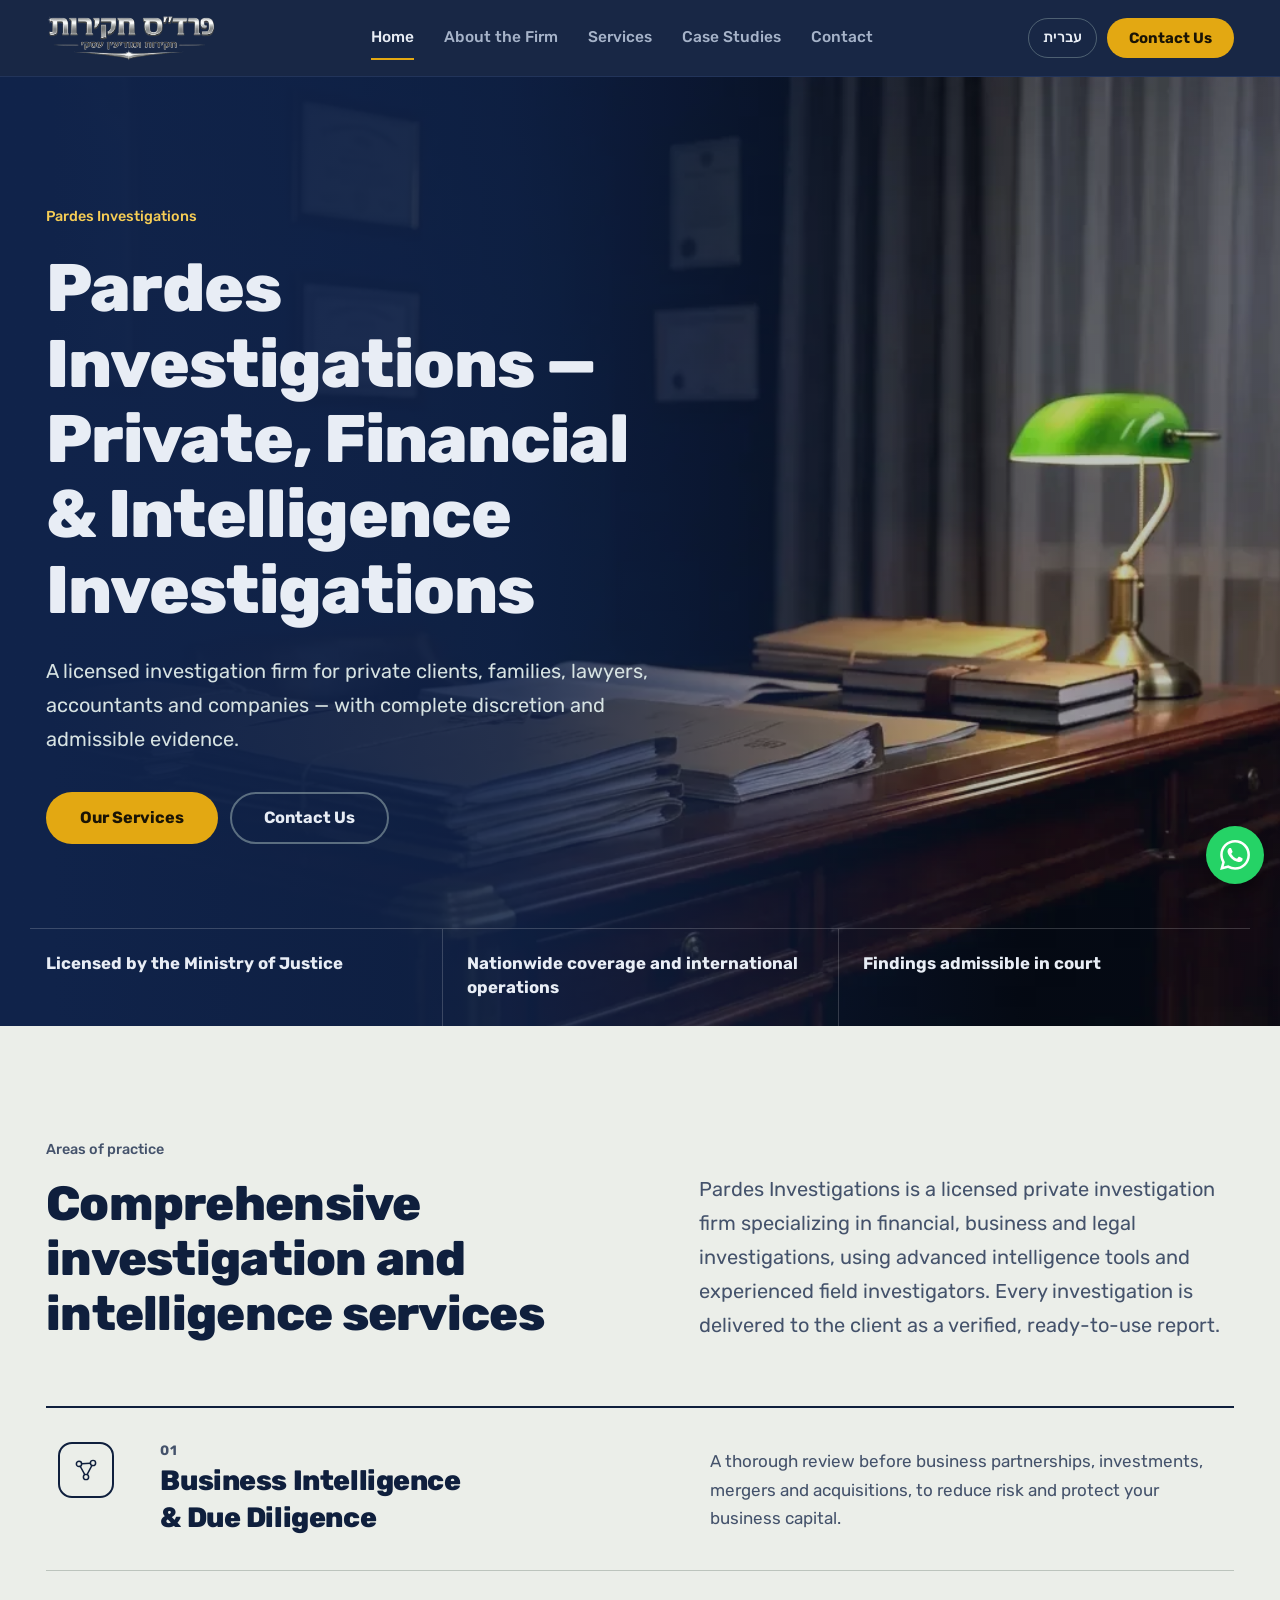
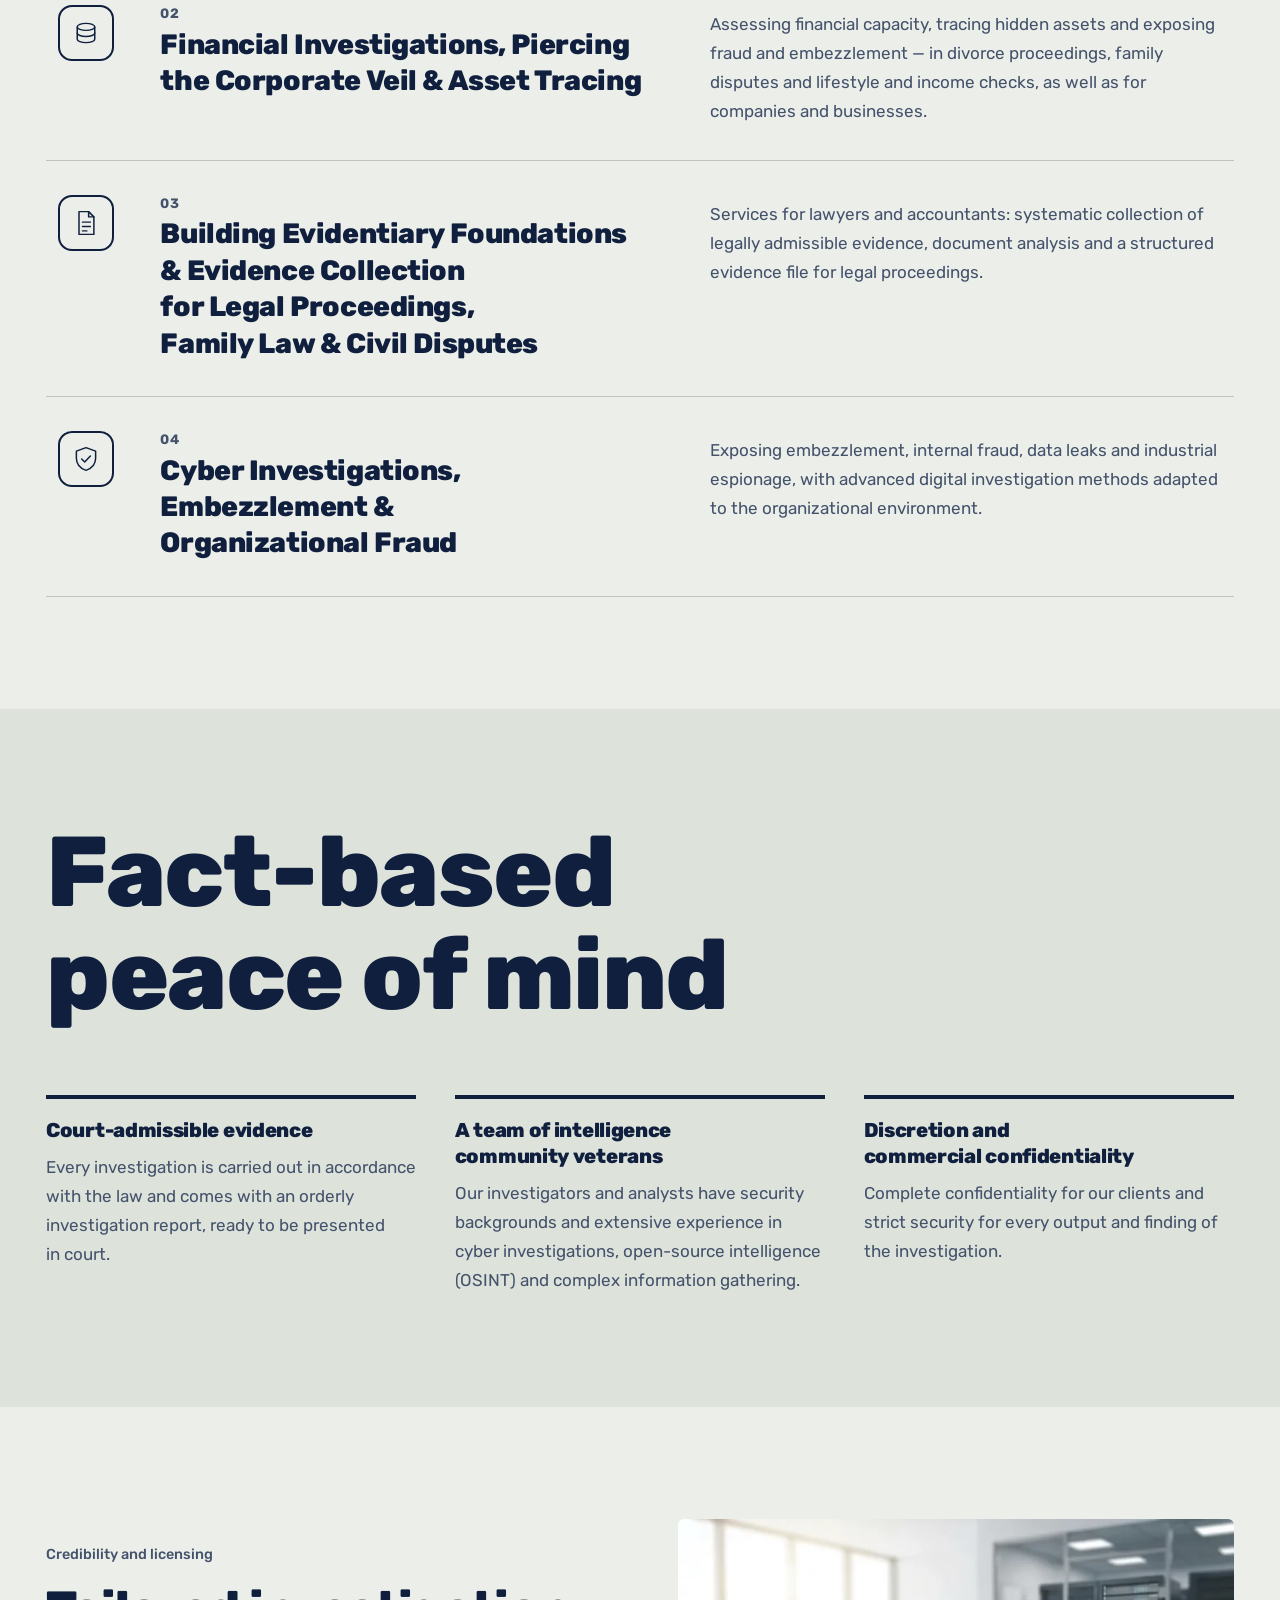
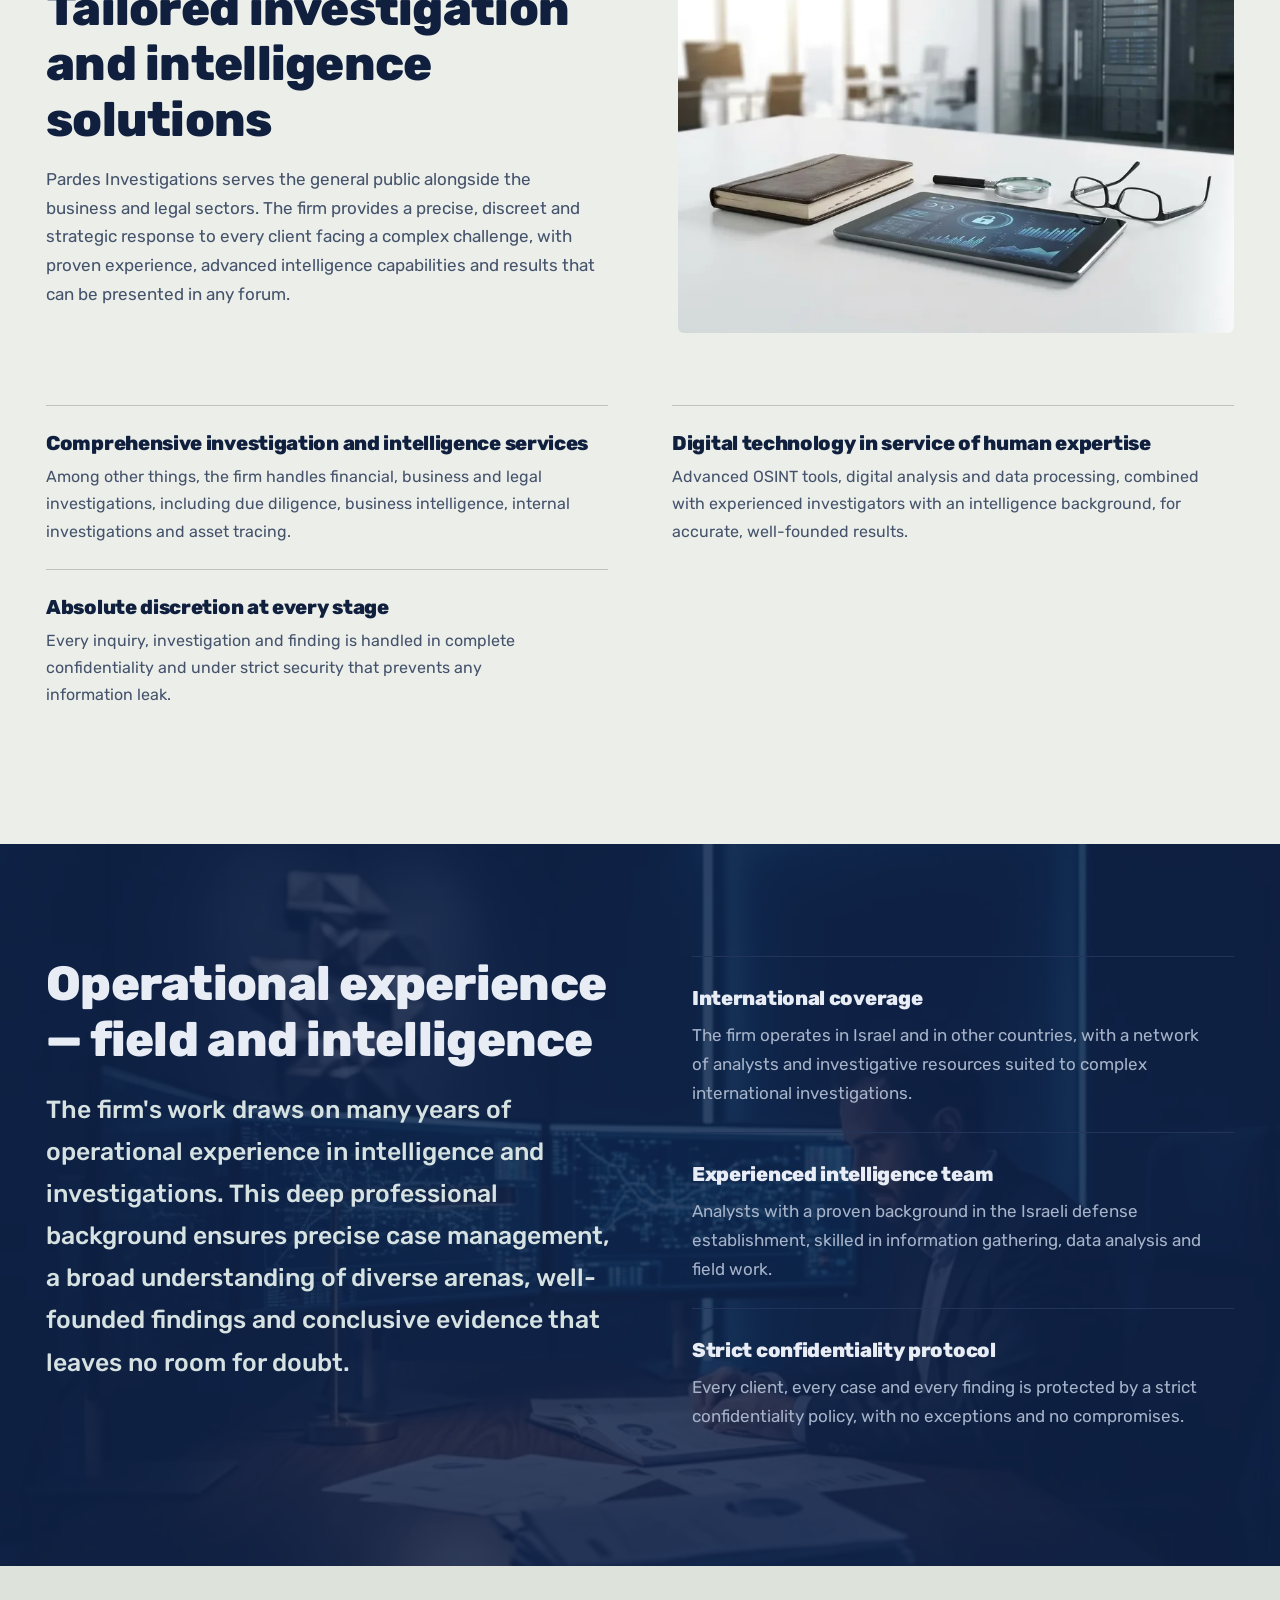
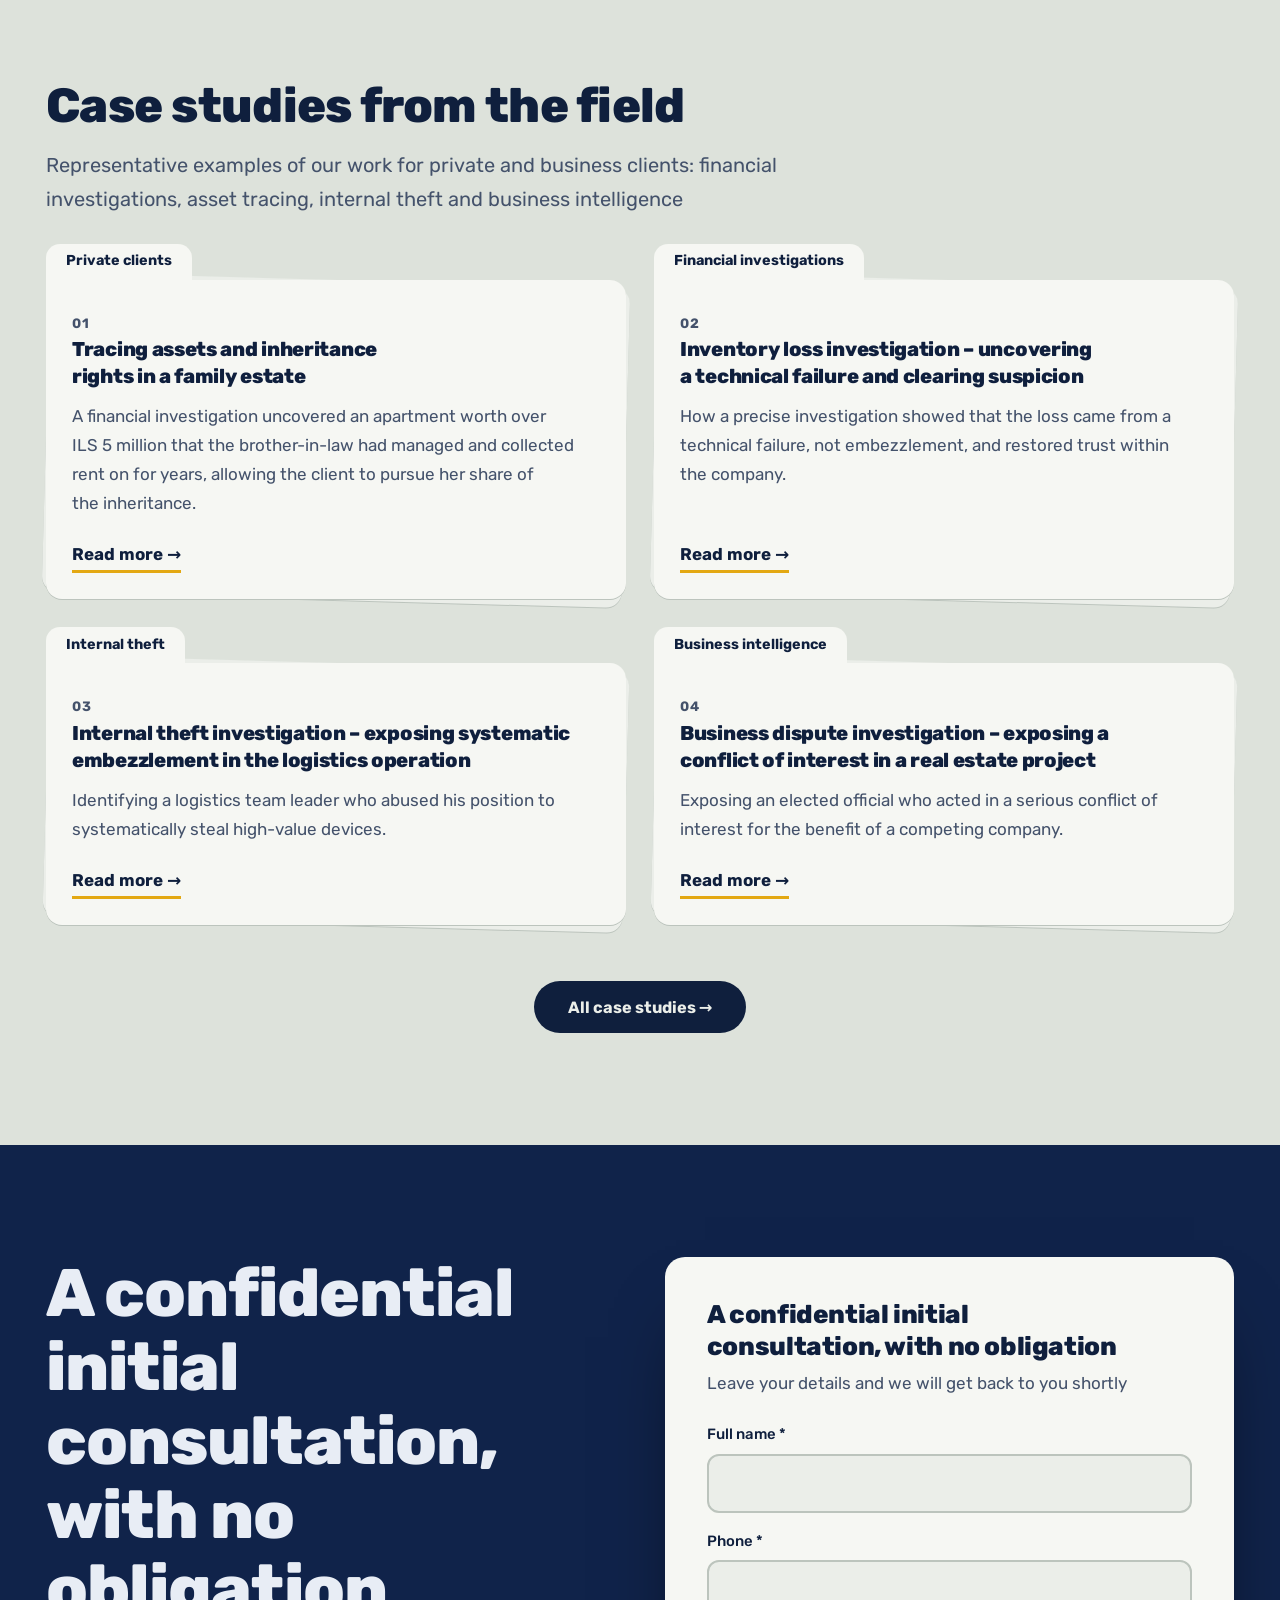
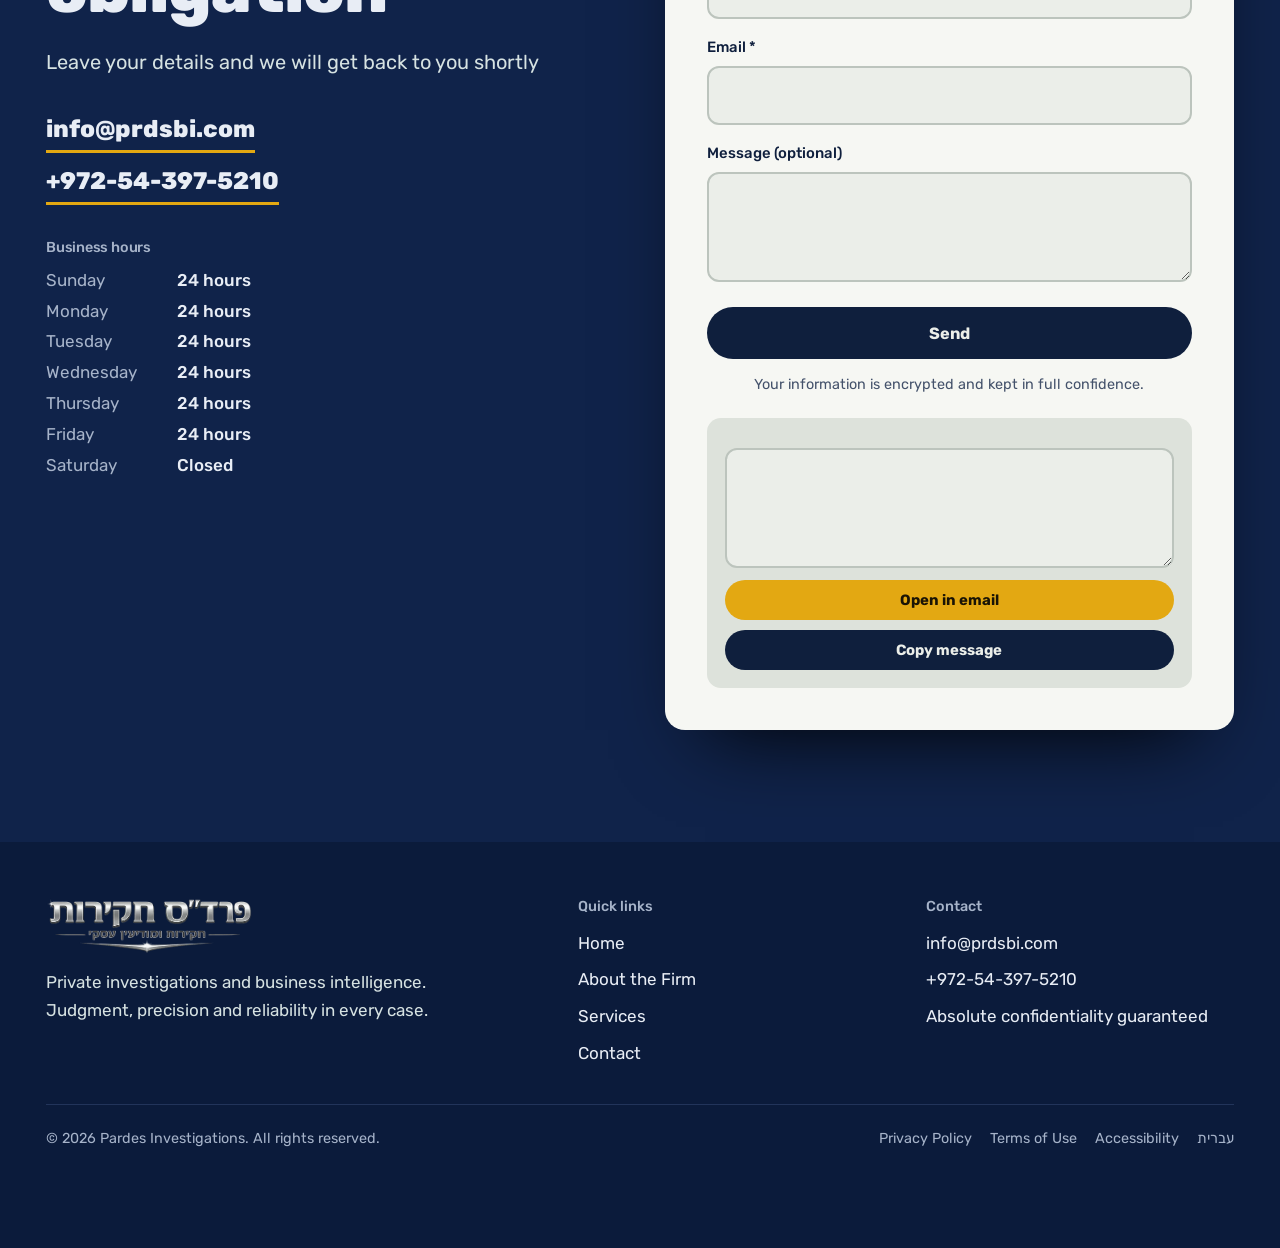
==== en/index.html @ 91881885 "Navy theme, content updates and family inheritance case study - Replace the near-black theme with de" ====
<!DOCTYPE html>
<html lang="en" dir="ltr">
<head>
<meta charset="utf-8">
<meta name="viewport" content="width=device-width,initial-scale=1,viewport-fit=cover">
<title>Pardes Investigations — Private Investigations &amp; Business Intelligence</title>
<meta name="description" content="Pardes Investigations is a private investigation and business intelligence firm licensed by the Israeli Ministry of Justice: financial investigations, asset tracing, due diligence, background checks and cyber investigations, in Israel and abroad.">
<link rel="canonical" href="https://prdsbi.com/en/">
<link rel="alternate" hreflang="he" href="https://prdsbi.com/">
<link rel="alternate" hreflang="en" href="https://prdsbi.com/en/">
<link rel="alternate" hreflang="x-default" href="https://prdsbi.com/">
<meta property="og:type" content="website">
<meta property="og:title" content="Pardes Investigations — Private Investigations &amp; Business Intelligence">
<meta property="og:description" content="Pardes Investigations is a private investigation and business intelligence firm licensed by the Israeli Ministry of Justice: financial investigations, asset tracing, due diligence, background checks and cyber investigations, in Israel and abroad.">
<meta property="og:url" content="https://prdsbi.com/en/">
<meta property="og:locale" content="en_US">
<meta property="og:locale:alternate" content="he_IL">
<meta name="claude:viewport-fit-sides" content="cover">
<link rel="preconnect" href="https://fonts.googleapis.com">
<link rel="preconnect" href="https://fonts.gstatic.com" crossorigin>
<link href="https://fonts.googleapis.com/css2?family=Rubik:wght@400;500;700;800&display=swap" rel="stylesheet">
<style>
/* Layout: photo hero on deep petrol, light editorial body, big Rubik headings, hash-routed pages (home, about, services, cases, contact, legal). */
:root{
  --bg:#ebeee9;
  --surface:#f6f7f3;
  --surface-2:#dde2db;
  --ink:#0f1f3d;
  --ink-2:#44526b;
  --line:#bcc4bd;
  --deep:#10234a;
  --deep-2:#0b1b3b;
  --deep-ink:#e8edf5;
  --deep-mute:#a6b3c9;
  --deep-line:#22345a;
  --tape:#e3a812;
  --tape-hi:#f6cd55;
  --tape-ink:#1a1405;
  --font:'Rubik','Segoe UI',system-ui,sans-serif;
  --t-sm:.9rem; --t-base:1.0625rem; --t-lg:1.25rem; --t-xl:1.6rem;
  --t-2xl:clamp(1.9rem,4vw,3rem); --t-3xl:clamp(2.3rem,5.4vw,4.2rem); --t-4xl:clamp(2.5rem,8vw,6.2rem);
  --ease:cubic-bezier(.16,1,.3,1);
  --img-hero:url("[data-uri]");
  --img-deep:url("[data-uri]");
  --img-cases:url("[data-uri]");
  color-scheme:light;
}
@media (prefers-color-scheme: dark){
  :root:not([data-theme="light"]){
    --bg:#0b1428; --surface:#13223f; --surface-2:#0f1c35; --ink:#e8edf5; --ink-2:#a3b0c7; --line:#283b5f;
    --deep:#0d1d3f; --deep-2:#091631; --deep-line:#22365c;
    color-scheme:dark;
  }
}
:root[data-theme="dark"]{
  --bg:#0b1428; --surface:#13223f; --surface-2:#0f1c35; --ink:#e8edf5; --ink-2:#a3b0c7; --line:#283b5f;
  --deep:#0d1d3f; --deep-2:#091631; --deep-line:#22365c;
  color-scheme:dark;
}
*{box-sizing:border-box}
body{margin:0;background:var(--bg);color:var(--ink);font-family:var(--font);font-size:var(--t-base);line-height:1.7;-webkit-font-smoothing:antialiased}
body::before{content:"";position:fixed;inset:0 0 auto;height:env(safe-area-inset-top,0px);z-index:60;background:var(--deep-2)}
h1,h2,h3{font-family:var(--font);margin:0;text-wrap:balance;font-weight:800;letter-spacing:-.01em}
p{margin:0;text-wrap:pretty}
a{color:inherit}
ul{margin:0;padding:0;list-style:none}
img{max-width:100%;display:block}
:focus-visible{outline:3px solid var(--tape);outline-offset:3px}
.in{max-width:1220px;margin:0 auto;padding-left:max(16px,env(safe-area-inset-left,0px));padding-right:max(16px,env(safe-area-inset-right,0px))}
.band{padding-block:clamp(56px,9vw,112px)}
.skip{position:absolute;top:12px;inset-inline-start:12px;width:1px;height:1px;overflow:hidden;clip-path:inset(50%);white-space:nowrap}
.skip:focus{width:auto;height:auto;overflow:visible;clip-path:none;z-index:99;background:var(--tape);color:var(--tape-ink);padding:8px 14px}

.btn{display:inline-flex;align-items:center;justify-content:center;gap:8px;min-height:52px;padding:0 32px;border-radius:999px;font:700 1.02rem var(--font);text-decoration:none;border:2px solid transparent;cursor:pointer;transition:transform .15s var(--ease),background .15s,color .15s,border-color .15s,box-shadow .2s}
.btn:active{transform:scale(.98)}
.btn-tape{background:var(--tape);color:var(--tape-ink)}
.btn-tape:hover{background:var(--tape-hi);box-shadow:0 0 32px -4px #e3a812aa}
.btn-line{border-color:#9db3b588;color:var(--deep-ink);background:transparent}
.btn-line:hover{border-color:var(--deep-ink);background:#ffffff14}
.btn-ink{background:var(--ink);color:var(--bg)}
.btn-ink:hover{background:var(--ink-2)}
.btn-sm{min-height:40px;padding:0 20px;font-size:.93rem}

/* header */
.top{position:sticky;top:env(safe-area-inset-top,0px);z-index:50;background:color-mix(in srgb,var(--deep-2) 94%,transparent);backdrop-filter:blur(10px);color:var(--deep-ink);border-bottom:1px solid var(--deep-line)}
.top .in{display:flex;align-items:center;justify-content:space-between;gap:20px;height:76px}
.logo{display:block;flex:none}
.logo img{height:46px;width:auto}
.menu{display:flex;gap:30px}
.menu a{text-decoration:none;color:var(--deep-mute);font-weight:500;font-size:.97rem;padding:8px 0;border-bottom:2px solid transparent;transition:color .15s,border-color .15s}
.menu a:hover,.menu a[aria-current]{color:var(--deep-ink);border-color:var(--tape)}
.burger{display:none;background:none;border:0;color:var(--deep-ink);width:44px;height:44px;cursor:pointer;padding:0}
.burger span,.burger span::before,.burger span::after{display:block;width:24px;height:2px;background:currentColor;position:relative;margin:auto;content:""}
.burger span::before{position:absolute;top:-7px;left:0}
.burger span::after{position:absolute;top:7px;left:0}
.topcta{display:inline-flex}
@media(max-width:900px){
  .burger{display:block}
  .menu{display:none;position:absolute;top:76px;left:0;right:0;flex-direction:column;gap:0;background:var(--deep-2);border-bottom:1px solid var(--deep-line);padding:8px max(16px,env(safe-area-inset-right,0px)) 16px}
  .menu.open{display:flex}
  .menu a{padding:14px 0;border-bottom:1px solid var(--deep-line);font-size:1.05rem}
  .topcta{display:none}
}

/* hero */
.hero{position:relative;background:var(--deep);color:var(--deep-ink);overflow:hidden;isolation:isolate}
.hero::before{content:"";position:absolute;inset:0;z-index:-2;background:var(--img-hero) center/cover no-repeat;transform:scaleX(-1)}
.hero::after{content:"";position:absolute;inset:0;z-index:-1;background:linear-gradient(to left,var(--deep) 4%,color-mix(in srgb,var(--deep) 86%,transparent) 40%,color-mix(in srgb,var(--deep) 25%,transparent) 80%)}
.hero-copy{padding-block:clamp(60px,10vw,132px) clamp(48px,7vw,84px);max-width:680px}
.hero small{display:block;color:var(--tape-hi);font-size:var(--t-sm);font-weight:500;margin-bottom:22px}
.hero h1{font-size:var(--t-3xl);line-height:1.12;margin-bottom:26px}
.hero .lead{font-size:var(--t-lg);color:#d6e2e2;max-width:56ch;margin-bottom:36px}
.cta{display:flex;flex-wrap:wrap;gap:12px}
.creds{position:relative;display:grid;grid-template-columns:repeat(3,1fr);max-width:1220px;margin:0 auto;padding-left:max(16px,env(safe-area-inset-left,0px));padding-right:max(16px,env(safe-area-inset-right,0px));border-top:1px solid #ffffff2e}
.creds li{padding:22px 0 26px;padding-inline-end:20px;font-weight:700;font-size:1.05rem;line-height:1.45}
.creds li+li{padding-inline-start:24px;border-inline-start:1px solid #ffffff2e}
@media(max-width:860px){
  .hero::after{background:linear-gradient(to bottom,color-mix(in srgb,var(--deep) 84%,transparent),color-mix(in srgb,var(--deep) 72%,transparent))}
  .creds{grid-template-columns:1fr}
  .creds li,.creds li+li{padding-inline:0;border-inline-start:0}
  .creds li+li{border-top:1px solid #ffffff2e}
}

/* inner page header */
.phead{position:relative;background:var(--deep);color:var(--deep-ink);isolation:isolate;overflow:hidden;padding-block:clamp(52px,8vw,104px)}
.phead::before{content:"";position:absolute;inset:0;z-index:-2;background:var(--ph,var(--img-hero)) center/cover no-repeat}
.phead::after{content:"";position:absolute;inset:0;z-index:-1;background:linear-gradient(to left,var(--deep) 8%,color-mix(in srgb,var(--deep) 88%,transparent) 55%,color-mix(in srgb,var(--deep) 60%,transparent))}
.phead small{display:block;color:var(--tape-hi);font-weight:500;font-size:var(--t-sm);margin-bottom:16px}
.phead h1{font-size:var(--t-3xl);line-height:1.12;max-width:20ch;margin-bottom:22px}
.phead .lead{font-size:var(--t-lg);color:#d6e2e2;max-width:62ch}
.phead .lead+.lead{margin-top:14px}

/* shared blocks */
.muted-label{display:block;color:var(--ink-2);font-weight:500;font-size:var(--t-sm);margin-bottom:14px}
.h2{font-size:var(--t-2xl);line-height:1.15}
.lede{color:var(--ink-2);font-size:var(--t-lg)}
.sec-head{display:grid;grid-template-columns:minmax(0,1.1fr) minmax(0,1fr);gap:clamp(24px,5vw,80px);align-items:end;margin-bottom:clamp(36px,6vw,64px)}
.sec-head p{color:var(--ink-2);font-size:var(--t-lg);max-width:52ch}
.stack{max-width:760px;margin-bottom:clamp(36px,5vw,56px)}
.stack .h2{margin-bottom:14px}
.alt{background:var(--surface-2)}
.split{display:grid;grid-template-columns:minmax(0,1fr) minmax(0,1fr);gap:clamp(28px,6vw,88px);align-items:center}
.split .pic,.split img{border-radius:6px;width:100%}
.split img{height:auto}
.pic{background:center/cover no-repeat;min-height:340px;border-radius:6px}
.split .h2{margin-bottom:18px}
.split p+p{margin-top:14px}
.split p{color:var(--ink-2)}
@media(max-width:860px){.sec-head,.split{grid-template-columns:1fr}}
.tags{display:flex;flex-wrap:wrap;gap:10px}
.tags li{border:2px solid var(--ink);border-radius:999px;padding:6px 18px;font-weight:500;font-size:.97rem}
.deep .tags li{border-color:var(--deep-mute)}
.grid3{display:grid;grid-template-columns:repeat(3,minmax(0,1fr));gap:clamp(22px,3vw,40px)}
.grid3 h3,.grid2 h3{font-size:var(--t-lg);margin-bottom:10px;padding-top:18px;border-top:4px solid var(--ink);line-height:1.3}
.grid3 p,.grid2 p{color:var(--ink-2)}
.grid2{display:grid;grid-template-columns:repeat(2,minmax(0,1fr));gap:34px clamp(28px,5vw,72px)}
@media(max-width:860px){.grid3,.grid2{grid-template-columns:1fr}}
.checks li{position:relative;padding:10px 0;padding-inline-start:34px;border-bottom:1px solid var(--line);font-weight:500}
.checks li::before{content:"";position:absolute;inset-inline-start:4px;top:19px;width:12px;height:7px;border-left:3px solid var(--tape);border-bottom:3px solid var(--tape);transform:rotate(-45deg)}

/* home services rows */
.rows{border-top:2px solid var(--ink)}
.rows article{display:grid;grid-template-columns:64px minmax(0,5fr) minmax(0,5fr);gap:clamp(18px,3vw,44px);align-items:start;padding:34px 12px;border-bottom:1px solid var(--line);transition:background .25s,padding .3s var(--ease)}
.rows article:hover{background:var(--surface);padding-inline:28px}
.rows h3{font-size:clamp(1.3rem,2.2vw,1.75rem);line-height:1.3}
.rows p{color:var(--ink-2);padding-top:.3em}
.ico{width:56px;height:56px;border-radius:14px;border:2px solid var(--ink);display:grid;place-items:center;transition:background .25s,color .25s,border-color .25s}
.rows article:hover .ico{background:var(--tape);border-color:var(--tape);color:var(--tape-ink)}
.ico svg{width:28px;height:28px;fill:none;stroke:currentColor;stroke-width:1.7;stroke-linecap:round;stroke-linejoin:round}
@media(max-width:860px){.rows article{grid-template-columns:1fr;gap:14px;padding:26px 4px}.rows article:hover{padding-inline:4px}}

/* promise */
.promise h2{font-size:var(--t-4xl);line-height:1.04;letter-spacing:-.03em;margin-bottom:clamp(36px,6vw,68px);max-width:12ch}

/* deep band w/ photo */
.deep{background:var(--deep);color:var(--deep-ink);position:relative;isolation:isolate;overflow:hidden}
.deep.photo::before{content:"";position:absolute;inset:0;z-index:-2;background:var(--img-deep) center/cover no-repeat}
.deep.photo::after{content:"";position:absolute;inset:0;z-index:-1;background:color-mix(in srgb,var(--deep) 84%,transparent)}
.exp{display:grid;grid-template-columns:minmax(0,1.05fr) minmax(0,1fr);gap:clamp(32px,6vw,96px);align-items:start}
.exp .h2{margin-bottom:22px}
.exp .big{font-weight:500;font-size:clamp(1.15rem,2vw,1.55rem);line-height:1.7;color:#d6e2e2}
.deep .item{padding:24px 0;border-top:1px solid var(--deep-line)}
.deep .item h3{font-size:var(--t-lg);margin-bottom:6px}
.deep .item p{color:var(--deep-mute)}
@media(max-width:860px){.exp{grid-template-columns:1fr}}
.pairs{display:grid;grid-template-columns:repeat(2,minmax(0,1fr));gap:0 clamp(28px,5vw,72px)}
.pairs>div{padding:24px 0;border-top:1px solid var(--line)}
.n{display:block;font-size:.85rem;font-weight:700;color:var(--ink-2);letter-spacing:.08em;margin-bottom:4px}
.deep .n,.cta-band .n{color:var(--deep-mute)}
.pairs h3{font-size:var(--t-lg);margin-bottom:6px;line-height:1.35}
.pairs p{color:var(--ink-2);font-size:1rem}
@media(max-width:860px){.pairs{grid-template-columns:1fr}}

/* cards: folder */
.cases{display:grid;grid-template-columns:repeat(2,minmax(0,1fr));gap:64px 28px;isolation:isolate}
.folder{position:relative;background:var(--surface);border-radius:16px;border-start-start-radius:0;padding:34px 26px 26px;display:flex;flex-direction:column;transition:transform .3s var(--ease);box-shadow:0 1px 0 var(--line)}
.folder::before{content:"";position:absolute;inset:0;z-index:-1;background:var(--bg);border-radius:inherit;transform:rotate(1.6deg);box-shadow:0 1px 0 var(--line)}
.folder:hover{transform:translateY(-6px)}
.folder .tab{position:absolute;inset-inline-start:0;top:-36px;height:36px;background:var(--surface);border-radius:14px 14px 0 0;padding:0 20px;display:flex;align-items:center;font-weight:700;font-size:.9rem}
.folder h3{font-size:var(--t-lg);line-height:1.35;margin-bottom:12px}
.folder p{color:var(--ink-2);flex:1}
.folder a{margin-top:22px;font-weight:700;text-decoration:none;align-self:flex-start;padding-bottom:2px;border-bottom:3px solid var(--tape)}
.all{margin-top:56px;display:flex;justify-content:center}
@media(max-width:900px){.cases{grid-template-columns:1fr}}

/* about: steps, values */
.steps{display:grid;grid-template-columns:repeat(4,minmax(0,1fr));gap:28px}
.steps li{position:relative;padding-top:64px}
.steps li::before{content:attr(data-n);position:absolute;top:0;inset-inline-start:0;width:48px;height:48px;border-radius:50%;background:var(--tape);color:var(--tape-ink);font-weight:800;display:grid;place-items:center;font-size:1.2rem}
.steps li::after{content:"";position:absolute;top:24px;inset-inline-start:60px;inset-inline-end:-28px;border-top:2px dashed var(--line)}
.steps li:last-child::after{display:none}
.steps h3{font-size:var(--t-lg);margin-bottom:8px;line-height:1.3}
.steps p{color:var(--ink-2);font-size:1rem}
@media(max-width:900px){.steps{grid-template-columns:1fr}.steps li::after{display:none}}

/* services page */
.svc-card{background:var(--surface);border-radius:14px;padding:clamp(24px,3vw,36px);display:flex;flex-direction:column;gap:12px}
.svc-card h3{font-size:var(--t-lg);line-height:1.3}
.svc-card p{color:var(--ink-2)}
.svc-card.lead-card{grid-column:1/-1;background:var(--deep);color:var(--deep-ink)}
.svc-card.lead-card p{color:var(--deep-mute);max-width:70ch}
.svc-card.lead-card .checks li{border-color:var(--deep-line)}
.badge{align-self:flex-start;background:var(--tape);color:var(--tape-ink);font-weight:700;font-size:.8rem;padding:2px 12px;border-radius:999px}
.svc-grid{display:grid;grid-template-columns:repeat(2,minmax(0,1fr));gap:20px}
@media(max-width:760px){.svc-grid{grid-template-columns:1fr}}
.stats{display:grid;grid-template-columns:repeat(3,1fr);gap:20px;margin-top:40px}
.stats div{border-top:4px solid var(--tape);padding-top:14px}
.stats b{display:block;font-size:clamp(1.8rem,3.4vw,2.6rem);font-weight:800;line-height:1.1}
.stats span{color:var(--deep-mute)}
.subs{display:grid;grid-template-columns:repeat(2,minmax(0,1fr));gap:0 clamp(28px,5vw,72px)}
.subs>div{padding:22px 0;border-top:1px solid var(--line)}
.subs h3{font-size:1.15rem;margin-bottom:6px}
.subs p{color:var(--ink-2);font-size:1rem}
@media(max-width:760px){.subs,.stats{grid-template-columns:1fr}}

/* case full */
.case-full{background:var(--surface);border-radius:18px;border-start-start-radius:0;padding:clamp(24px,4vw,48px);margin-top:64px;position:relative}
.case-full .tab{position:absolute;inset-inline-start:0;top:-38px;height:38px;background:var(--surface);border-radius:14px 14px 0 0;padding:0 22px;display:flex;align-items:center;font-weight:700;font-size:.92rem}
.case-full h2{font-size:var(--t-2xl);line-height:1.2;margin-bottom:14px}
.case-full .intro{color:var(--ink-2);font-size:var(--t-lg);max-width:70ch;margin-bottom:26px}
.meta{display:flex;flex-wrap:wrap;gap:12px 40px;padding:18px 0;border-block:1px solid var(--line);margin-bottom:12px}
.meta dt{font-size:var(--t-sm);color:var(--ink-2)}
.meta dd{margin:0;font-weight:700}
.sect{display:grid;grid-template-columns:200px minmax(0,1fr);gap:12px 36px;padding:24px 0;border-bottom:1px solid var(--line)}
.sect h3{font-size:1.1rem}
.sect p{color:var(--ink-2)}
.sect.res{border-bottom:0}
blockquote{margin:28px 0 0;padding:22px 26px;background:var(--deep);color:var(--deep-ink);border-radius:12px;border-inline-start:6px solid var(--tape)}
blockquote p{font-size:var(--t-lg);line-height:1.6}
blockquote footer{background:none;padding:0;margin-top:10px;color:var(--deep-mute);font-size:.92rem}
@media(max-width:760px){.sect{grid-template-columns:1fr}}

/* contact + forms */
.contact{background:var(--deep);color:var(--deep-ink);position:relative;overflow:hidden}
.contact-grid{position:relative;display:grid;grid-template-columns:minmax(0,1fr) minmax(0,1.05fr);gap:clamp(32px,6vw,96px);align-items:start}
.contact .h2{font-size:var(--t-3xl);margin-bottom:18px;line-height:1.1}
.contact .sub{color:#d6e2e2;font-size:var(--t-lg);margin-bottom:30px}
.reach{display:grid;gap:8px;margin-bottom:34px;font-size:1.5rem;font-weight:800}
.reach a{text-decoration:none;border-bottom:3px solid var(--tape);justify-self:start}
.hours h3{font:500 var(--t-sm) var(--font);color:var(--deep-mute);margin-bottom:10px}
.hours dl{margin:0;display:grid;grid-template-columns:auto auto;max-width:300px;gap:2px 40px;justify-content:start}
.hours dt{color:var(--deep-mute)}
.hours dd{margin:0;font-weight:500}
form{background:var(--surface);color:var(--ink);border-radius:20px;padding:clamp(24px,4vw,42px);box-shadow:0 40px 80px -40px #000}
form h3{font-size:var(--t-xl);margin-bottom:6px;line-height:1.25}
form .fsub{color:var(--ink-2);margin-bottom:24px}
label{display:block;font-weight:500;font-size:.93rem;margin-bottom:6px}
input[type=text],input[type=tel],input[type=email],textarea{width:100%;font:inherit;color:var(--ink);background:var(--bg);border:2px solid var(--line);border-radius:12px;padding:13px 15px;margin-bottom:16px;transition:border-color .15s,box-shadow .15s}
input:focus,textarea:focus{outline:none;border-color:var(--ink);box-shadow:0 0 0 4px #e3a81240}
textarea{min-height:110px;resize:vertical}
.consent{display:flex;gap:10px;align-items:flex-start;font-weight:400;margin-bottom:18px}
.consent input{margin-top:6px;accent-color:var(--tape)}
form .btn{width:100%}
.secure{margin-top:14px;text-align:center;color:var(--ink-2);font-size:var(--t-sm)}
.sent{margin-top:20px;padding:18px;border-radius:14px;background:var(--surface-2);display:grid;gap:12px}
.sent p{font-size:.97rem}
.sent textarea{min-height:120px;margin:0;font-size:.92rem}
.sent .row2{display:flex;gap:10px;flex-wrap:wrap}
@media(max-width:860px){.contact-grid{grid-template-columns:1fr}}
.channels{display:grid;grid-template-columns:repeat(3,minmax(0,1fr));gap:20px}
.channel{background:var(--surface);border-radius:14px;padding:26px}
.channel h3{font-size:var(--t-lg);margin-bottom:4px}
.channel .val{display:block;font-weight:800;font-size:1.3rem;margin:6px 0;text-decoration:none}
.channel p{color:var(--ink-2);font-size:.97rem}
@media(max-width:860px){.channels{grid-template-columns:1fr}}
.cta-band{background:var(--deep);color:var(--deep-ink);text-align:center}
.cta-band h2{font-size:var(--t-2xl);margin-bottom:14px;max-width:24ch;margin-inline:auto}
.cta-band p{color:#d6e2e2;font-size:var(--t-lg);max-width:64ch;margin:0 auto 28px}

/* legal docs */
.doc{max-width:760px}
.doc .upd{color:var(--ink-2);margin-bottom:24px}
.doc h2{font-size:1.45rem;margin:38px 0 10px}
.doc p{margin-bottom:12px;color:var(--ink-2)}
.doc ul{margin:0 0 14px;padding-inline-start:22px;list-style:disc;color:var(--ink-2)}
.doc li{margin-bottom:6px}
.doc strong{color:var(--ink)}

footer.site{background:var(--deep-2);color:var(--deep-ink);padding-block:56px 30px;padding-bottom:max(96px,calc(env(safe-area-inset-bottom,0px) + 80px))}
.fgrid{display:grid;grid-template-columns:1.6fr 1fr 1fr;gap:40px;padding-bottom:36px;border-bottom:1px solid var(--deep-line)}
.fgrid img{height:56px;width:auto;margin-bottom:14px}
footer.site h3{font:500 var(--t-sm) var(--font);color:var(--deep-mute);margin-bottom:14px;letter-spacing:0}
footer.site p{color:#d6e2e2}
footer.site ul{display:grid;gap:8px}
footer.site a{text-decoration:none}
footer.site a:hover{color:var(--tape)}
.fbot{display:flex;justify-content:space-between;flex-wrap:wrap;gap:12px;padding-top:22px;color:var(--deep-mute);font-size:.9rem}
.fbot nav{display:flex;gap:18px;flex-wrap:wrap}
.wa{position:fixed;z-index:40;inset-inline-end:max(16px,env(safe-area-inset-left,0px),env(safe-area-inset-right,0px));bottom:max(16px,env(safe-area-inset-bottom,0px));width:58px;height:58px;display:grid;place-items:center;background:#25d366;color:#fff;border-radius:50%;box-shadow:0 12px 28px -8px #000b;transition:transform .15s var(--ease)}
.wa:hover{transform:scale(1.06)}
.wa svg{width:30px;height:30px;fill:currentColor}
/* line icons (replace emojis) */
.i{width:18px;height:18px;flex:none;fill:none;stroke:currentColor;stroke-width:1.8;stroke-linecap:round;stroke-linejoin:round}
.tags li{display:inline-flex;align-items:center;gap:8px}
.em{display:grid;place-items:center;width:52px;height:52px;border-radius:12px;border:2px solid var(--ink);margin-bottom:14px}
.em .i{width:26px;height:26px;stroke-width:1.6}
@media(max-width:760px){.fgrid{grid-template-columns:1fr}}
@media (prefers-reduced-motion: reduce){*,*::before,*::after{animation-duration:.01ms!important;transition-duration:.01ms!important;scroll-behavior:auto!important}}

/* language switch */
.lang{display:inline-flex;align-items:center;min-height:40px;padding:0 14px;border:1px solid #9db3b566;border-radius:999px;color:var(--deep-ink);text-decoration:none;font-weight:500;font-size:.92rem;flex:none}
.lang:hover{border-color:var(--deep-ink);background:#ffffff14}
.top .acts{display:flex;align-items:center;gap:10px}
/* left-to-right (English): text sits on the left, so the dark side of the photo overlays moves there */
[dir=ltr] .hero::before{transform:none}
[dir=ltr] .hero::after{background:linear-gradient(to right,var(--deep) 4%,color-mix(in srgb,var(--deep) 86%,transparent) 40%,color-mix(in srgb,var(--deep) 25%,transparent) 80%)}
[dir=ltr] .phead::after{background:linear-gradient(to right,var(--deep) 8%,color-mix(in srgb,var(--deep) 88%,transparent) 55%,color-mix(in srgb,var(--deep) 60%,transparent))}
[dir=ltr] h1,[dir=ltr] h2,[dir=ltr] h3{letter-spacing:-.015em}
[dir=ltr] .hero-copy{max-width:720px}
@media(max-width:860px){[dir=ltr] .hero::after{background:linear-gradient(to bottom,color-mix(in srgb,var(--deep) 84%,transparent),color-mix(in srgb,var(--deep) 72%,transparent))}}

</style>
</head>
<body>
<a class="skip" href="#maincontent">Skip to main content</a>

<header class="top">
  <div class="in">
    <a class="logo" href="#home"><img src="[data-uri]" alt="Pardes Investigations — Investigations and Business Intelligence" width="170" height="46"></a>
    <nav class="menu" id="menu" aria-label="Main navigation">
      <a href="#home" data-nav="home">Home</a>
      <a href="#about" data-nav="about">About the Firm</a>
      <a href="#services" data-nav="services">Services</a>
      <a href="#cases" data-nav="cases">Case Studies</a>
      <a href="#contact" data-nav="contact">Contact</a>
    </nav>
    <div class="acts">
      <a class="lang" href="../" data-lang-switch="../" hreflang="he" lang="he" dir="rtl">עברית</a>
      <a class="btn btn-tape btn-sm topcta" href="#contact">Contact Us</a>
      <button class="burger" id="burger" type="button" aria-label="Menu" aria-expanded="false" aria-controls="menu"><span></span></button>
    </div>
  </div>
</header>

<main id="maincontent">

<!-- ============ HOME ============ -->
<div data-view="home">
  <section class="hero">
    <div class="in">
      <div class="hero-copy">
        <small>Pardes Investigations</small>
        <h1>Pardes Investigations — Private, Financial &amp; Intelligence Investigations</h1>
        <p class="lead">A licensed investigation firm for private clients, families, lawyers, accountants and companies — with complete discretion and admissible evidence.</p>
        <div class="cta">
          <a class="btn btn-tape" href="#services">Our Services</a>
          <a class="btn btn-line" href="#contact">Contact Us</a>
        </div>
      </div>
    </div>
    <ul class="creds"><li>Licensed by the Ministry of Justice</li><li>Nationwide coverage and international operations</li><li>Findings admissible in court</li></ul>
  </section>

  <section class="band">
    <div class="in">
      <div class="sec-head">
        <div>
          <span class="muted-label">Areas of practice</span>
          <h2 class="h2">Comprehensive investigation and intelligence services</h2>
        </div>
        <p>Pardes Investigations is a licensed private investigation firm specializing in financial, business and legal investigations, using advanced intelligence tools and experienced field investigators. Every investigation is delivered to the client as a verified, ready-to-use report.</p>
      </div>
      <div class="rows">
        <article>
          <div class="ico"><svg viewBox="0 0 32 32" aria-hidden="true"><circle cx="8" cy="9" r="3"/><circle cx="24" cy="8" r="3"/><circle cx="16" cy="24" r="3"/><path d="M11 8.8l10-.6M9.4 11.7l5.2 9.6M22.8 10.7l-5.6 10.6"/></svg></div>
          <h3><span class="n">01</span>Business Intelligence &amp; Due Diligence</h3>
          <p>A thorough review before business partnerships, investments, mergers and acquisitions, to reduce risk and protect your business capital.</p>
        </article>
        <article>
          <div class="ico"><svg viewBox="0 0 32 32" aria-hidden="true"><ellipse cx="16" cy="9" rx="10" ry="4"/><path d="M6 9v7c0 2.2 4.5 4 10 4s10-1.8 10-4V9"/><path d="M6 16v7c0 2.2 4.5 4 10 4s10-1.8 10-4v-7"/></svg></div>
          <h3><span class="n">02</span>Financial Investigations, Piercing the Corporate Veil &amp; Asset Tracing</h3>
          <p>Assessing financial capacity, tracing hidden assets and exposing fraud and embezzlement — in divorce proceedings, family disputes and lifestyle and income checks, as well as for companies and businesses.</p>
        </article>
        <article>
          <div class="ico"><svg viewBox="0 0 32 32" aria-hidden="true"><path d="M8 3h11l6 6v20H8z"/><path d="M19 3v6h6M12 15h9M12 20h9M12 25h5"/></svg></div>
          <h3><span class="n">03</span>Building Evidentiary Foundations &amp; Evidence Collection for Legal Proceedings, Family Law &amp; Civil Disputes</h3>
          <p>Services for lawyers and accountants: systematic collection of legally admissible evidence, document analysis and a structured evidence file for legal proceedings.</p>
        </article>
        <article>
          <div class="ico"><svg viewBox="0 0 32 32" aria-hidden="true"><path d="M16 3l11 4v8c0 7-4.5 11.5-11 14C9.5 26.5 5 22 5 15V7z"/><path d="M11 16l3.5 3.5L21 12.5"/></svg></div>
          <h3><span class="n">04</span>Cyber Investigations, Embezzlement &amp; Organizational Fraud</h3>
          <p>Exposing embezzlement, internal fraud, data leaks and industrial espionage, with advanced digital investigation methods adapted to the organizational environment.</p>
        </article>
      </div>
    </div>
  </section>

  <section class="band alt promise">
    <div class="in">
      <h2>Fact-based peace of mind</h2>
      <div class="grid3">
        <div><h3>Court-admissible evidence</h3><p>Every investigation is carried out in accordance with the law and comes with an orderly investigation report, ready to be presented in court.</p></div>
        <div><h3>A team of intelligence community veterans</h3><p>Our investigators and analysts have security backgrounds and extensive experience in cyber investigations, open-source intelligence (OSINT) and complex information gathering.</p></div>
        <div><h3>Discretion and commercial confidentiality</h3><p>Complete confidentiality for our clients and strict security for every output and finding of the investigation.</p></div>
      </div>
    </div>
  </section>

  <section class="band">
    <div class="in">
      <div class="split" style="margin-bottom:clamp(40px,6vw,72px)">
        <div>
          <span class="muted-label">Credibility and licensing</span>
          <h2 class="h2">Tailored investigation and intelligence solutions</h2>
          <p style="margin-top:18px">Pardes Investigations serves the general public alongside the business and legal sectors. The firm provides a precise, discreet and strategic response to every client facing a complex challenge, with proven experience, advanced intelligence capabilities and results that can be presented in any forum.</p>
        </div>
        <img src="[data-uri]" alt="A professional investigation office — Pardes Investigations" width="800" height="597" loading="lazy">
      </div>
      <div class="pairs">
        <div><h3>Comprehensive investigation and intelligence services</h3><p>Among other things, the firm handles financial, business and legal investigations, including due diligence, business intelligence, internal investigations and asset tracing.</p></div>
        <div><h3>Digital technology in service of human expertise</h3><p>Advanced OSINT tools, digital analysis and data processing, combined with experienced investigators with an intelligence background, for accurate, well-founded results.</p></div>
        <div><h3>Absolute discretion at every stage</h3><p>Every inquiry, investigation and finding is handled in complete confidentiality and under strict security that prevents any information leak.</p></div>
      </div>
    </div>
  </section>

  <section class="band deep photo">
    <div class="in exp">
      <div>
        <h2 class="h2">Operational experience — field and intelligence</h2>
        <p class="big">The firm's work draws on many years of operational experience in intelligence and investigations. This deep professional background ensures precise case management, a broad understanding of diverse arenas, well-founded findings and conclusive evidence that leaves no room for doubt.</p>
      </div>
      <div>
        <div class="item"><h3>International coverage</h3><p>The firm operates in Israel and in other countries, with a network of analysts and investigative resources suited to complex international investigations.</p></div>
        <div class="item"><h3>Experienced intelligence team</h3><p>Analysts with a proven background in the Israeli defense establishment, skilled in information gathering, data analysis and field work.</p></div>
        <div class="item"><h3>Strict confidentiality protocol</h3><p>Every client, every case and every finding is protected by a strict confidentiality policy, with no exceptions and no compromises.</p></div>
      </div>
    </div>
  </section>

  <section class="band alt">
    <div class="in">
      <div class="stack" style="margin-bottom:64px">
        <h2 class="h2">Case studies from the field</h2>
        <p class="lede">Representative examples of our work for private and business clients: financial investigations, asset tracing, internal theft and business intelligence</p>
      </div>
      <div class="cases">
        <article class="folder"><span class="tab">Private clients</span><h3><span class="n">01</span>Tracing assets and inheritance rights in a family estate</h3><p>A financial investigation uncovered an apartment worth over ILS 5 million that the brother-in-law had managed and collected rent on for years, allowing the client to pursue her share of the inheritance.</p><a href="#cases">Read more →</a></article>
        <article class="folder"><span class="tab">Financial investigations</span><h3><span class="n">02</span>Inventory loss investigation – uncovering a technical failure and clearing suspicion</h3><p>How a precise investigation showed that the loss came from a technical failure, not embezzlement, and restored trust within the company.</p><a href="#cases">Read more →</a></article>
        <article class="folder"><span class="tab">Internal theft</span><h3><span class="n">03</span>Internal theft investigation – exposing systematic embezzlement in the logistics operation</h3><p>Identifying a logistics team leader who abused his position to systematically steal high-value devices.</p><a href="#cases">Read more →</a></article>
        <article class="folder"><span class="tab">Business intelligence</span><h3><span class="n">04</span>Business dispute investigation – exposing a conflict of interest in a real estate project</h3><p>Exposing an elected official who acted in a serious conflict of interest for the benefit of a competing company.</p><a href="#cases">Read more →</a></article>
      </div>
      <div class="all"><a class="btn btn-ink" href="#cases">All case studies →</a></div>
    </div>
  </section>

  <section class="band contact">
    <div class="in contact-grid">
      <div>
        <h2 class="h2">A confidential initial consultation, with no obligation</h2>
        <p class="sub">Leave your details and we will get back to you shortly</p>
        <div class="reach">
          <a href="mailto:info@prdsbi.com">info@prdsbi.com</a>
          <a href="tel:+972543975210" dir="ltr">+972-54-397-5210</a>
        </div>
        <div class="hours">
          <h3>Business hours</h3>
          <dl>
            <dt>Sunday</dt><dd>24 hours</dd><dt>Monday</dt><dd>24 hours</dd><dt>Tuesday</dt><dd>24 hours</dd><dt>Wednesday</dt><dd>24 hours</dd><dt>Thursday</dt><dd>24 hours</dd><dt>Friday</dt><dd>24 hours</dd><dt>Saturday</dt><dd>Closed</dd>
          </dl>
        </div>
      </div>
      <form class="lead-form" novalidate>
        <h3>A confidential initial consultation, with no obligation</h3>
        <p class="fsub">Leave your details and we will get back to you shortly</p>
        <label for="h-name">Full name *</label>
        <input id="h-name" name="name" type="text" required autocomplete="name">
        <label for="h-phone">Phone *</label>
        <input id="h-phone" name="phone" type="tel" required autocomplete="tel" dir="ltr">
        <label for="h-email">Email *</label>
        <input id="h-email" name="email" type="email" required autocomplete="email" dir="ltr">
        <label for="h-msg">Message (optional)</label>
        <textarea id="h-msg" name="message"></textarea>
        <button class="btn btn-ink" type="submit">Send</button>
        <p class="secure">Your information is encrypted and kept in full confidence.</p>
        <div class="sent" hidden>
          <p class="sent-note"></p>
          <textarea class="sent-text" readonly aria-label="Message text"></textarea>
          <div class="row2"><a class="btn btn-tape btn-sm sent-mail" href="mailto:info@prdsbi.com">Open in email</a><button class="btn btn-ink btn-sm sent-copy" type="button">Copy message</button></div>
        </div>
      </form>
    </div>
  </section>
</div>

<!-- ============ ABOUT ============ -->
<div data-view="about" hidden>
  <section class="phead" style="--ph:var(--img-hero)">
    <div class="in">
      <small>About the firm</small>
      <h1>Investigation and intelligence solutions for private, business and legal clients</h1>
      <p class="lead">Pardes Investigations is a registered private investigation firm managed by Yair Bloom, a private investigator licensed by the Israeli Ministry of Justice. The firm specializes in advanced investigation and intelligence services for private clients, companies and legal bodies.</p>
      <p class="lead">We provide a precise, discreet and strategic response to every complex challenge, from personal inquiries and family law, through information security and business integrity, to evidence admissible in court.</p>
    </div>
  </section>

  <section class="band">
    <div class="in">
      <ul class="tags" style="margin-bottom:24px">
        <li><svg class="i" viewBox="0 0 24 24" aria-hidden="true"><rect x="3" y="5" width="18" height="14" rx="2"/><circle cx="9" cy="11" r="2"/><path d="M6 16c.6-1.4 1.7-2 3-2s2.4.6 3 2M14 10h4M14 14h3"/></svg>Ministry of Justice license</li><li>Certified and licensed private investigator</li><li>Veterans of the defense establishment</li><li>Analysts and intelligence experts</li><li>Investigations in Israel and abroad</li>
      </ul>
      <p class="muted-label" style="font-size:1rem;margin:0 0 8px">For private clients, lawyers and the business sector</p>
      <p class="lede" style="margin-bottom:48px">Private investigations and business intelligence.<br>Judgment, precision and reliability in every case.</p>
      <div class="split">
        <img src="[data-uri]" alt="A desk in an investigation office" width="448" height="600" loading="lazy">
        <div>
          <span class="muted-label">About the firm</span>
          <h2 class="h2">Intelligence expertise. Field experience. Proven results.</h2>
          <p style="font-weight:700;color:var(--ink)">Pardes Investigations</p>
          <p>is a licensed investigation firm operating in Israel and internationally.</p>
          <p>The firm provides professional, independent and reliable services to a wide range of clients, organizations and professionals. We specialize in obtaining accurate information, uncovering the truth and providing comprehensive investigative solutions to any challenge, however complex.</p>
          <p>The firm's professional team is made up of experienced private investigators and analysts who served in intelligence and security units of the Israeli defense establishment, with broad operational experience in information analysis, financial investigations and tracking money flows. Our approach combines proven intelligence methods with advanced technological tools, allowing us to work effectively both in Israel and in countries around the world.</p>
          <p>Every case is handled under direct and full supervision, with absolute confidentiality, compliance with the law and an uncompromising commitment to quality. We believe a real investigation begins with a deep understanding of the client's private and legal needs, and ends with clear, documented and usable findings.</p>
        </div>
      </div>
    </div>
  </section>

  <section class="band alt">
    <div class="in">
      <div class="stack">
        <h2 class="h2">Our values</h2>
        <p class="lede">The principles that guide every investigation and every professional decision we make</p>
      </div>
      <div class="pairs">
        <div><h3><span class="n">01</span>Absolute discretion</h3><p>All information that reaches us is kept under full and uncompromising confidentiality. We act with the utmost discretion at every stage, from the first meeting to the delivery of the final report, and ensure that our clients' identities, the circumstances of their inquiry and the contents of the investigation never reach outside hands.</p></div>
        <div><h3><span class="n">02</span>Uncompromising professionalism</h3><p>Whether it is tracing hidden assets, exposing internal embezzlement or carrying out discreet personal inquiries, our team combines intelligence community expertise with advanced field methodologies to deliver clear, verified evidence for any personal, legal or corporate challenge.</p></div>
        <div><h3><span class="n">03</span>Transparency with the client</h3><p>We believe an informed client is a secure client. That is why we communicate clearly about timelines, scope of work, interim findings and the limits of what is possible. We never promise what we cannot deliver, and we always give a complete and reliable picture, even when the answer is not what the client hoped to hear.</p></div>
        <div><h3><span class="n">04</span>Strategic thinking</h3><p>Every investigation is run as an intelligence mission: early mapping, defined objectives, a precise choice of methodology, and analysis of the findings that lets the client make informed decisions. Our findings are a strategic working tool, not just a report.</p></div>
        <div><h3><span class="n">05</span>Humanity &amp; sensitivity</h3><p>Behind every case there is a person, sometimes under pressure, uncertainty or business harm. We treat every client with respect, attention and genuine empathy. Our human approach does not contradict our professional sharpness; it is an inseparable part of it, and makes for the best possible cooperation throughout.</p></div>
      </div>
    </div>
  </section>

  <section class="band">
    <div class="in">
      <div class="grid3" style="margin-bottom:clamp(40px,6vw,72px)">
        <div><h3><span class="em"><svg class="i" viewBox="0 0 24 24" aria-hidden="true"><circle cx="9" cy="8" r="3"/><circle cx="17" cy="9" r="2.5"/><path d="M3 19c.8-3 3.2-5 6-5s5.2 2 6 5M15 14.5c2.6 0 4.8 1.6 5.5 4.5"/></svg></span>Private investigations — when you need to know the truth</h3><p>Spouses, family members, neighbors, business partners: when something doesn't add up and you need to know the truth, we are here. With complete discretion and without judgment.</p></div>
        <div><h3><span class="em"><svg class="i" viewBox="0 0 24 24" aria-hidden="true"><path d="M4 5h16v11H9l-5 4z"/><path d="M8 9h8M8 12h5"/></svg></span>A personal approach to every inquiry</h3><p>Every inquiry is handled personally and respectfully. We listen, explain what is and isn't possible, and give clear answers, not complicated reports.</p></div>
        <div><h3><span class="em"><svg class="i" viewBox="0 0 24 24" aria-hidden="true"><path d="M12 3l9 5-9 5-9-5z"/><path d="M3 13l9 5 9-5M3 17.5l9 5 9-5"/></svg></span>A well-founded information base</h3><p>Careful, orderly work that produces a clear, well-founded and coherent picture — one you can rely on at every personal, business or legal decision point.</p></div>
      </div>
      <div class="stack"><h2 class="h2">Our areas of expertise</h2></div>
      <ul class="tags">
        <li><svg class="i" viewBox="0 0 24 24" aria-hidden="true"><circle cx="9" cy="8" r="3"/><circle cx="17" cy="9" r="2.5"/><path d="M3 19c.8-3 3.2-5 6-5s5.2 2 6 5M15 14.5c2.6 0 4.8 1.6 5.5 4.5"/></svg>Partner fidelity checks</li><li><svg class="i" viewBox="0 0 24 24" aria-hidden="true"><path d="M12 21s-7-6.2-7-11a7 7 0 0 1 14 0c0 4.8-7 11-7 11z"/><circle cx="12" cy="10" r="2.5"/></svg>Surveillance and locating people</li><li><svg class="i" viewBox="0 0 24 24" aria-hidden="true"><circle cx="10" cy="8" r="3.5"/><path d="M3.5 20c.8-3.6 3.4-6 6.5-6 1.4 0 2.7.5 3.8 1.3M15 18l2 2 4-4"/></svg>Background checks on individuals</li><li><svg class="i" viewBox="0 0 24 24" aria-hidden="true"><rect x="3" y="7" width="18" height="13" rx="2"/><path d="M8 7V5a2 2 0 0 1 2-2h4a2 2 0 0 1 2 2v2M3 13h18"/></svg>Asset and property tracing</li><li><svg class="i" viewBox="0 0 24 24" aria-hidden="true"><path d="M12 3v18M7 21h10M4 7h16M7 7l-3 7a3 3 0 0 0 6 0zM17 7l-3 7a3 3 0 0 0 6 0z"/></svg>Support for legal proceedings</li><li><svg class="i" viewBox="0 0 24 24" aria-hidden="true"><circle cx="12" cy="12" r="9"/><path d="M3 12h18M12 3c2.5 2.6 3.8 5.6 3.8 9s-1.3 6.4-3.8 9c-2.5-2.6-3.8-5.6-3.8-9S9.5 5.6 12 3z"/></svg>International investigations</li><li><svg class="i" viewBox="0 0 24 24" aria-hidden="true"><path d="M4 21V4h10v17M14 9h6v12M2 21h20M8 8h2M8 12h2M8 16h2M17 13h1M17 17h1"/></svg>Financial and business investigations</li><li><svg class="i" viewBox="0 0 24 24" aria-hidden="true"><path d="M4 20V4M4 20h16M8 16v-4M12 16V8M16 16v-6"/></svg>Business intelligence and due diligence</li><li><svg class="i" viewBox="0 0 24 24" aria-hidden="true"><path d="M12 3l8 3v6c0 4.5-3.2 7.8-8 9-4.8-1.2-8-4.5-8-9V6z"/><path d="M9 12l2 2 4-4"/></svg>Cyber investigations and digital tracking</li><li>Ministry of Justice license</li>
      </ul>
    </div>
  </section>

  <section class="band alt">
    <div class="in">
      <div class="stack">
        <span class="muted-label">Professional methodology</span>
        <h2 class="h2">How we work</h2>
        <p class="lede">Every investigation follows a structured, transparent and lawful methodology, from the first meeting to the final findings. This is how we ensure absolute discretion, professionalism and strategic support at every stage.</p>
      </div>
      <ol class="steps" style="list-style:none;margin:0;padding:0">
        <li data-n="01"><h3>Confidential initial assessment</h3><p>A structured, discreet introductory meeting where we hear your needs, review the scope of the request and confirm that it is legally feasible. Everything you tell us is kept in absolute confidence.</p></li>
        <li data-n="02"><h3>Defining scope and strategy</h3><p>Together we define the investigation's objectives, timeline, required resources and success criteria. At this stage we agree on a written, binding work plan, with due diligence on companies in Israel and abroad included as needed.</p></li>
        <li data-n="03"><h3>Investigation and information gathering</h3><p>Where needed, our team of analysts, veterans of the defense establishment, carries out the financial investigation, business intelligence, digital tracking and evidence collection, in strict compliance with the law and with professional ethics.</p></li>
        <li data-n="04"><h3>Findings and strategic guidance</h3><p>We deliver a structured, clear and practical findings report, suitable for legal, business or management use. Yair Bloom's personal guidance ensures the conclusions are translated into informed decisions.</p></li>
      </ol>
    </div>
  </section>

</div>

<!-- ============ SERVICES ============ -->
<div data-view="services" hidden>
  <section class="phead" style="--ph:var(--img-hero)">
    <div class="in">
      <small>Services</small>
      <h1>Investigation and intelligence services for businesses, lawyers and private clients</h1>
      <p class="lead">Pardes Investigations provides professional investigation and intelligence services to private and business clients.</p>
      <p class="lead">Every inquiry, whether personal, financial or corporate, is handled with absolute discretion and in strict compliance with the law, and is delivered as a verified report admissible in court.</p>
    </div>
  </section>

  <section class="band">
    <div class="in">
      <div class="svc-grid">
        <article class="svc-card lead-card">
          <span class="badge">01 Our leading service</span>
          <h3>Private inquiries &amp; personal background checks</h3>
          <p>Discreet background checks, personal inquiries and verification of information for private and civil matters. We provide clear, confidential answers to individuals who need to know the truth before making personal decisions.</p>
          <ul class="checks"><li>Partner fidelity checks and personal verification</li><li>Comprehensive background checks on individuals</li><li>Locating people and reconnecting with acquaintances</li></ul>
        </article>
        <article class="svc-card"><h3><span class="n">02</span>Family law &amp; legal proceedings support</h3><p>Investigation and evidence-gathering services supporting legal proceedings, family law and civil disputes. Court-admissible evidence collected in full compliance with every legal requirement.</p></article>
        <article class="svc-card"><h3><span class="n">03</span>Financial investigations &amp; asset tracing</h3><p>Tracing hidden assets, assessing financial capacity and exposing fraud, for individuals and corporations alike, including in divorce proceedings and family disputes: checking a spouse's lifestyle, income and assets. We reveal the real financial picture behind a business or personal front.</p></article>
        <article class="svc-card"><h3><span class="n">04</span>Business intelligence &amp; due diligence</h3><p>A thorough review before business partnerships, investments and corporate transactions, in Israel and abroad. Fact-based decisions backed by professional, detailed reporting.</p></article>
        <article class="svc-card"><h3><span class="n">05</span>Cyber &amp; digital investigations</h3><p>Exposing internal fraud, data leaks and digital footprints with advanced OSINT tools. Identifying defamation, online harassment and anonymous identities online, with admissible digital evidence.</p></article>
      </div>
      <p class="lede" style="margin-top:36px;text-align:center"><strong style="color:var(--ink)">For a discreet initial inquiry</strong><br>Every inquiry is handled in full confidence</p>
    </div>
  </section>

  <section class="band alt">
    <div class="in">
      <div class="split" style="margin-bottom:clamp(40px,6vw,72px)">
        <div>
          <span class="muted-label">Business intelligence</span>
          <h2 class="h2">Business intelligence — knowledge that leads to the right decisions</h2>
          <p style="margin-top:18px">At a time when information is the most important strategic asset, Pardes Investigations gives its clients a significant competitive edge. We collect, analyze and process business intelligence to a high professional standard, in Israel and abroad, with absolute discretion and full compliance with every legal requirement.</p>
          <p>Our business intelligence service is designed for senior executives, investors, lawyers and corporations who need a reliable picture of the situation before making critical decisions. Our team, including analysts who are veterans of the defense establishment, brings a proven intelligence methodology to the business world.</p>
        </div>
        <div class="pic" role="img" aria-label="An investigator analyzing maps and data on screens" style="background-image:var(--img-deep)"></div>
      </div>
      <div class="subs">
        <div><h3>Business and financial intelligence gathering</h3><p>Comprehensive mapping of business activity, ownership structure, financial position, corporate history and the relationships between business parties, in Israel and in many countries worldwide.</p></div>
        <div><h3>Strategic and competitive intelligence</h3><p>Analysis of competitors, potential partners and market players, to support investment decisions, entry into a new market or risk assessment in strategic transactions.</p></div>
        <div><h3>Due diligence on companies in Israel and abroad</h3><p>Comprehensive due diligence before partnerships, mergers, acquisitions and investments, including a financial, legal and reputational background check on the other party to the deal.</p></div>
        <div><h3>Reputation and relationship mapping</h3><p>Reputation checks, identification of business and personal ties, and exposure of conflicts of interest and reputational risks, before entering any significant business partnership.</p></div>
        <div><h3>Pre-transaction intelligence</h3><p>Targeted information gathering to support complex decisions, including identifying assets, hidden stakeholders, pending lawsuits and more.</p></div>
      </div>
    </div>
  </section>

  <section class="band deep">
    <div class="in">
      <div class="split">
        <div>
          <h2 class="h2" style="margin-bottom:6px">Intelligence-grade information analysis</h2>
          <h3 style="font-size:var(--t-lg);margin:18px 0 8px">Intelligence methodology</h3>
          <p style="color:var(--deep-mute)">Our team applies proven intelligence approaches developed in the field (OSINT, HUMINT and commercial sources) to build a complete and reliable picture.</p>
          <ul class="tags" style="margin-top:18px"><li>OSINT</li><li>Financial analysis</li><li>Network mapping</li></ul>
          <h3 style="font-size:var(--t-lg);margin:28px 0 8px">Availability &amp; discretion</h3>
          <p style="color:var(--deep-mute)">Every business intelligence investigation is carried out in absolute confidence. Reports are delivered directly to the client only, with no external copies kept.</p>
        </div>
        <div class="stats" style="margin-top:0;grid-template-columns:1fr">
          <div><b>100%</b><span>Discretion</span></div>
          <div><b>Int'l</b><span>Global coverage</span></div>
          <div><b>Licensed</b><span>Ministry of Justice</span></div>
        </div>
      </div>
    </div>
  </section>

  <section class="band">
    <div class="in">
      <div class="stack">
        <h2 class="h2">Investigation and business intelligence services</h2>
        <p class="lede">Pardes Investigations offers private investigation and business intelligence services to private and business clients alike, in Israel and abroad. Each service is tailored to the specific need and carried out with complete discretion.</p>
      </div>
      <div class="pairs">
        <div><h3>Financial investigations</h3><p>Assessing financial capacity and stability, exposing fraud and embezzlement, analyzing suspicious cash flows and tracing hidden assets. We provide a complete and reliable financial picture for informed decisions.</p></div>
        <div><h3>Due diligence</h3><p>An in-depth review before business partnerships, investments, mergers and acquisitions. We examine the financial, legal and reputational background of the parties, and deliver clear, detailed reports for a safe decision.</p></div>
        <div><h3>Business risk assessment</h3><p>Identifying organizational weak points before they turn into damage. We review internal and external exposures, assess partner and supplier risks, and give practical recommendations to strengthen your business protection.</p></div>
        <div><h3>Internal investigations — industrial espionage</h3><p>Exposing theft, embezzlement, data leaks and industrial espionage within the organization. Our investigations are conducted in absolute confidence, while preserving business continuity and meeting legal and regulatory requirements.</p></div>
        <div><h3>Surveillance — analysts and field work</h3><p>Physical and technological surveillance that combines experienced analysts, veterans of the defense establishment, with expert field investigators, for a complete and verified picture. Certified, reliable documentation for use in legal and business proceedings.</p></div>
        <div><h3>Internet and digital investigations</h3><p>Identifying sources of defamation and online harassment, and exposing anonymous identities on social networks and forums. We use advanced methods to collect digital evidence admissible in court.</p></div>
        <div><h3>Tracing assets and debtors</h3><p>Tracing the hidden assets, bank accounts, real estate, vehicles and businesses of debtors in Israel and abroad. Our service helps creditors, lawyers and companies enforce their rights and collect debts.</p></div>
        <div><h3>Real estate investigations</h3><p>Comprehensive background checks on properties, ownership, liens, disputes and suspicious transactions. We investigate ownership history, identify related parties and verify information before significant real estate deals.</p></div>
        <div><h3>Comprehensive background checks</h3><p>In-depth background checks on businesspeople, senior executives and companies, in Israel and abroad. We examine criminal records, reputation, business ties and regulatory compliance before hiring, partnering or investing.</p></div>
        <div><h3>Locating people</h3><p>Professional location of people you have lost contact with: debtors, heirs, witnesses, former partners and more. Advanced OSINT methods and field work for fast, accurate and discreet results.</p></div>
        <div><h3>Investigations during business disputes</h3><p>Full investigative support during disputes between business partners, commercial claims and management disagreements. Evidence collection, exposure of hidden actions and certified documentation for use in legal proceedings.</p></div>
        <div><h3>Pre-marriage partner checks</h3><p>A comprehensive, discreet background check before marriage, covering criminal record, personal and family status, debts and financial position, and general reliability. Carried out in absolute confidence and quickly.</p></div>
      </div>
    </div>
  </section>

  <section class="band alt">
    <div class="in">
      <div class="grid2" style="margin-bottom:56px">
        <div><span class="muted-label">A dedicated service for lawyers</span><h3 style="border:0;padding:0">Services for lawyers — evidence collection and litigation support</h3><p style="margin-top:12px">Pardes Investigations provides full professional support to lawyers and law firms: collecting admissible evidence, interviewing witnesses, verifying disputed facts and detailed documentation for court files. All our work is carried out in accordance with Israeli law and meets the highest standards of evidentiary admissibility.</p></div>
        <div><span class="muted-label">International coverage</span><h3 style="border:0;padding:0">Investigations and background checks in Israel and abroad</h3><p style="margin-top:12px">Through an international network of contacts and partnerships with professional intelligence bodies around the world, we carry out due diligence, financial investigations and comprehensive background checks on people and companies outside Israel, in Europe, North America and emerging markets. All information is gathered lawfully and delivered in a structured, professional report.</p></div>
      </div>
      <div class="stack"><h2 class="h2">A professional, lawful and discreet framework</h2><p class="lede">Pardes Investigations operates in accordance with all licensing, legal and professional ethics requirements, and is committed to the highest standards in private investigations and business intelligence.</p></div>
      <div class="grid3">
        <div><h3>Licensed private investigator — Ministry of Justice</h3><p>The firm is managed by Yair Bloom, a private investigator licensed by the Ministry of Justice, who operates under the Israeli Private Investigators and Security Services Law. All of our business investigations are carried out under the full license and in full compliance with Israeli regulation. We take full professional responsibility for every stage of the investigation, from the initial mandate to the delivery of the findings.</p></div>
        <div><h3>Absolute discretion with sensitive information</h3><p>All information passed to us, whether as part of due diligence, an internal investigation or a financial investigation, is handled in full and absolute confidence. We sign non-disclosure agreements (NDAs) with every client and follow strict information security protocols at every stage of the work. Discretion is not just a value for us; it is an operational standard in every project.</p></div>
        <div><h3>An exclusive focus on business, financial and legal investigations</h3><p>Pardes Investigations specializes in business, financial, legal and personal matters. Our services include business intelligence, financial investigations, background checks on businesspeople, locating people and assets, investigations during business disputes, surveillance combining analysts and field work, exposing industrial espionage, and pre-marriage partner checks, all carried out within the limits of the law and by lawful means only. We make sure every investigative action meets the requirements of Israeli law.</p></div>
      </div>
    </div>
  </section>

  <section class="band cta-band"><div class="in"><a class="btn btn-tape" href="#contact">Contact us for an initial consultation</a></div></section>
</div>

<!-- ============ CASES ============ -->
<div data-view="cases" hidden>
  <section class="phead" style="--ph:var(--img-cases)">
    <div class="in">
      <small>Pardes Investigations · Case files</small>
      <h1>Investigations that speak for themselves</h1>
      <p class="lead">Cases from the field: the analysis, the evidence and the bottom line.</p>
      <ul class="tags" style="margin:26px 0"><li style="border-color:#ffffff66">Ministry of Justice license</li><li style="border-color:#ffffff66">Absolute confidentiality guaranteed</li></ul>
      <a class="btn btn-tape" href="#contact">Contact us for a consultation</a>
    </div>
  </section>

  <section class="band alt" style="padding-top:clamp(72px,10vw,120px)">
    <div class="in">
      <div class="stack" style="margin-bottom:0"><span class="muted-label">Case studies</span><h2 class="h2">Selected cases</h2></div>

      <article class="case-full">
        <span class="tab">Inheritance and asset tracing</span>
        <h2><span class="n">01</span>Tracing assets and inheritance rights in a family estate</h2>
        <p class="intro">A widow contacted the firm after the death of her father-in-law, concerned that information about the division of the estate was being withheld by her brother-in-law. A comprehensive financial investigation revealed that her late husband's brother had been managing the grandfather's apartment and collecting rent on it for years — a property valued at over ILS 5 million.</p>
        <dl class="meta"><div><dt>Field</dt><dd>Financial investigations and asset tracing</dd></div><div><dt>Scope</dt><dd>Family / private</dd></div></dl>
        <div class="sect"><h3>Background</h3><p>After the death of her husband, and later of his father, the question of dividing the inheritance arose between the client — as the son's widow — and her husband's brother. A sense that details were being hidden and a lack of transparency on the brother-in-law's part led the client to contact the firm to find out the real situation regarding the estate's assets.</p></div>
        <div class="sect"><h3>Objective</h3><p>To check whether there were assets and income connected to the estate that had not been disclosed to the client, and to give her a clear financial picture for establishing her share and her rights.</p></div>
        <div class="sect"><h3>What we did</h3><p>We carried out a comprehensive financial investigation into the conduct and rights surrounding the estate's assets and the value of the relevant property.</p></div>
        <div class="sect"><h3>Key findings</h3><p>The investigation found that several years earlier, the late husband's brother had begun managing the apartment that belonged to the grandfather and had even been receiving rent payments for it. The calculation and valuation showed that the apartment is worth over ILS 5 million, and that half of it clearly belongs to the client.</p></div>
        <div class="sect res"><h3>Outcome</h3><p>The client received a clear, well-founded picture of how the apartment was managed and of its value, allowing her to pursue her share of the inheritance with confidence.</p></div>
        <blockquote><p>"This apartment changes the whole picture — suddenly I have real strength and a real basis to give my children support and security for the future."</p><footer>— The client, after receiving the findings</footer></blockquote>
      </article>

      <article class="case-full">
        <span class="tab">Inventory loss and risk</span>
        <h2><span class="n">02</span>Inventory loss investigation – uncovering a technical failure and clearing suspicion</h2>
        <p class="intro">A leading beverage company faced the consistent, large-scale disappearance of alcohol stock, with no witnesses and no clear leads. The firm was asked to carry out a comprehensive investigation to find the source of the failure, provide an accurate picture of the situation and restore professional calm to the organization.</p>
        <dl class="meta"><div><dt>Field</dt><dd>Risk management and complex investigations</dd></div><div><dt>Scope</dt><dd>National (production plant)</dd></div></dl>
        <div class="sect"><h3>Background</h3><p>A leading beverage company discovered that a significant quantity of alcohol products had disappeared from its production cycles with no clear explanation. Beyond the serious financial exposure, the uncertainty created a heavy burden and growing suspicion towards the staff and management, which threatened to badly damage the relationships and organizational culture built over many years.</p></div>
        <div class="sect"><h3>Objective</h3><p>To identify the source of the inventory loss conclusively and independently, to determine whether it was a human factor or a system failure, and to give management conclusive, well-founded evidence so it could make decisions with peace of mind and full certainty.</p></div>
        <div class="sect"><h3>What we did</h3><p>We carried out a systematic reconstruction of events and an end-to-end review of every stage of production. The work included analyzing operational data across multiple production cycles, together with meticulous physical and technological inspections of the work environment.</p></div>
        <div class="sect"><h3>Key findings</h3><p>The investigation entirely ruled out any human or criminal involvement by the employees. The technical inspection found two faulty filling heads on the bottling machine that caused a hidden, consistent leak during routine work breaks. Because of the structure of the production floor, the leaked liquid was absorbed and drained away directly without leaving visible traces, which added up to a significant numerical gap over months.</p></div>
        <div class="sect res"><h3>Outcome</h3><p>Once the well-founded findings were presented, the source of the financial loss was exposed and dealt with immediately. The most significant result for the owners was lifting the heavy suspicion from the company's people and restoring full trust and professional calm, a testament to the firm's guiding principle: not every investigation ends in blame, and sometimes the greatest achievement is proving people's innocence beyond doubt.</p></div>
        <blockquote><p>"The relief was immediate. The investigation report not only stopped the financial bleeding, it above all lifted a heavy cloud of suspicion and restored my full trust in my staff."</p><footer>— The client's conclusion after receiving the report</footer></blockquote>
      </article>

      <article class="case-full">
        <span class="tab">Internal theft and employee integrity</span>
        <h2><span class="n">03</span>Internal theft investigation – exposing systematic embezzlement in the logistics operation</h2>
        <p class="intro">A large company operating an e-commerce and consumer club discovered that a mobile device had disappeared from its central warehouse. What first looked like an isolated incident soon raised suspicion of a systematic, ongoing scheme. We were asked to carry out a comprehensive, focused investigation to identify those responsible and expose how it worked.</p>
        <dl class="meta"><div><dt>Field</dt><dd>Employee integrity and risk management</dd></div><div><dt>Scope</dt><dd>National (headquarters and logistics)</dd></div></dl>
        <div class="sect"><h3>Background</h3><p>The disappearance of a single mobile device from the central warehouse of an e-commerce company raised the suspicion that this was not a random incident but a systematic scheme that had been concealed for many months. The main challenge was the complete absence of official inventory records for the missing goods, which made it impossible to find the source of the failure by conventional means.</p></div>
        <div class="sect"><h3>Objective</h3><p>To narrow the suspicion down from a list of eight employees with access to the warehouse, to carry out a thorough in-depth inquiry, and to establish conclusive, unequivocal evidence of who was behind the missing stock and how they operated.</p></div>
        <div class="sect"><h3>What we did</h3><p>The firm's team carried out extensive intelligence and technological research (OSINT) on all the suspects, cross-referencing data and digital activity. These indicators narrowed the focus to just two key employees. All those involved then took part in strategic, structured interviews, supported by professional polygraph tests to corroborate the findings.</p></div>
        <div class="sect"><h3>Key findings</h3><p>The investigation revealed that the logistics team leader, who held full authority and a sensitive position of trust over goods coming in and out, had abused his role to systematically intercept new devices as soon as they arrived, before they were registered in the company's inventory systems. The devices were sold privately without leaving a paper trail, while the receiving documents were completely suppressed.</p></div>
        <div class="sect res"><h3>Outcome</h3><p>Thanks to the combination of advanced digital intelligence and focused face-to-face interviews, the systematic embezzlement was fully exposed and stopped completely. The company's management received a conclusive findings report allowing it to take full legal and disciplinary action, together with recommendations to close the security gaps in the logistics operation.</p></div>
        <blockquote><p>"Learning that the person responsible for preventing loss was the one running the embezzlement was hard, but the precise report we received gave us conclusive evidence, peace of mind and the ability to take legal action immediately."</p><footer>— The client's conclusion after receiving the report</footer></blockquote>
      </article>

      <article class="case-full">
        <span class="tab">Business disputes and competitive intelligence</span>
        <h2><span class="n">04</span>Business dispute investigation – exposing a conflict of interest and the steering of projects in the real estate market</h2>
        <p class="intro">A real estate development company kept running into obstacles and was unable to win and carry out projects in a particular town, because of opposition from an influential municipal figure. The firm was asked to carry out a comprehensive investigation to understand the motives behind these obstacles and to examine whether outside considerations or hidden interests lay behind the decisions.</p>
        <dl class="meta"><div><dt>Field</dt><dd>Competitive intelligence and OSINT investigations</dd></div><div><dt>Scope</dt><dd>National (real estate sector and local authorities)</dd></div></dl>
        <div class="sect"><h3>Background</h3><p>A leading real estate company found itself repeatedly shut out of business opportunities and projects in a certain town, because of what looked like consistent, deliberate opposition from a local elected official. The company needed to find the real reason for these obstacles, to understand whether it was facing fair competition or unlawful activity preventing it from operating in the area.</p></div>
        <div class="sect"><h3>Objective</h3><p>To map the full range of the subject's connections, affiliations and business activity, in order to identify hidden personal or commercial interests that could explain his opposition to the real estate company and the blocking of its projects in the area.</p></div>
        <div class="sect"><h3>What we did</h3><p>The firm's team carried out an in-depth open-source intelligence (OSINT) investigation and searched commercial and financial databases. The investigation included cross-referencing business registrations, analyzing digital connections, official committee minutes and media presence, together with a close examination of the bodies and companies operating and carrying out public projects in the same geographical area.</p></div>
        <div class="sect"><h3>Key findings</h3><p>The investigation revealed that the elected official was acting unlawfully and in a serious conflict of interest: alongside his public role, which influenced the approval of projects and infrastructure, he was in practice working as a developer for a company in direct competition with the real estate company that commissioned the work. It also emerged that his ties with the competing company were close and included direct involvement in projects in the area, while no public declaration of a conflict of interest had been made about this activity, as the law requires.</p></div>
        <div class="sect res"><h3>Outcome</h3><p>The firm's report gave the real estate company the "smoking gun": conclusive, evidence-based proof that the professional obstacles it faced stemmed from an outside business interest and from the subject's unlawful activity on behalf of the competing company. This strategic information gave the company a decisive legal and business advantage in the dispute, and opened the way for it to act through the relevant administrative and legal channels to remove the obstacles and protect its rights.</p></div>
        <blockquote><p>"Thanks to the firm's report, we understood that we had not lost a fair competition, but had been blocked by someone acting in a serious conflict of interest on behalf of our competitors. The evidence we received completely changed the balance of power in the dispute."</p><footer>— The client's conclusion after receiving the report</footer></blockquote>
      </article>
    </div>
  </section>

  <section class="band cta-band"><div class="in"><p style="font-weight:700;margin-bottom:28px">Every case is handled in absolute confidence, focused on the goal and backed by proven experience.</p><h2>Book an initial consultation</h2><h3 style="font-size:var(--t-lg);margin:0 0 14px">To arrange a consultation meeting</h3><p>For a confidential consultation and a review of the options in your matter, get in touch with us.</p><div class="cta" style="justify-content:center"><a class="btn btn-tape" href="#contact">Contact Us</a><a class="btn btn-line" href="#services">Our Services</a></div><p style="margin-top:24px;font-size:var(--t-sm)">Every inquiry is handled in absolute confidence, in accordance with the Israeli Privacy Protection Law</p></div></section>
</div>

<!-- ============ CONTACT ============ -->
<div data-view="contact" hidden>
  <section class="phead" style="--ph:var(--img-hero)">
    <div class="in">
      <small>Contact us</small>
      <h1>A discreet inquiry, professional handling</h1>
      <p class="lead">You can contact us about any matter relating to private, business, financial and legal investigations.</p>
      <p class="lead">Every inquiry is handled in absolute confidence from the very first moment. The firm operates under a full Ministry of Justice license and is committed to the strictest standards of professional discretion and reliability.</p>
    </div>
  </section>

  <section class="band">
    <div class="in contact-grid" style="color:var(--ink)">
      <form class="lead-form" novalidate>
        <h3>A confidential inquiry to the firm</h3>
        <p class="fsub">Every inquiry is handled with full discretion and a high level of professionalism. We will get back to you as soon as possible.</p>
        <label for="c-name">Full name</label>
        <input id="c-name" name="name" type="text" required autocomplete="name">
        <label for="c-email">Email address</label>
        <input id="c-email" name="email" type="email" required autocomplete="email" dir="ltr">
        <label for="c-phone">Phone</label>
        <input id="c-phone" name="phone" type="tel" required autocomplete="tel" dir="ltr">
        <label for="c-msg">Details of your inquiry</label>
        <textarea id="c-msg" name="message"></textarea>
        <label class="consent"><input id="c-consent" type="checkbox" required><span>I have read and agree to the <a href="#terms">Terms of Use</a> and the <a href="#privacy">Privacy Policy</a></span></label>
        <button class="btn btn-ink" type="submit">Send inquiry</button>
        <div class="sent" hidden>
          <p class="sent-note"></p>
          <textarea class="sent-text" readonly aria-label="Message text"></textarea>
          <div class="row2"><a class="btn btn-tape btn-sm sent-mail" href="mailto:info@prdsbi.com">Open in email</a><button class="btn btn-ink btn-sm sent-copy" type="button">Copy message</button></div>
        </div>
      </form>
      <div>
        <img src="[data-uri]" alt="A meeting table in the office" width="438" height="600" loading="lazy" style="border-radius:6px;margin-bottom:28px;max-height:340px;width:100%;object-fit:cover">
        <h2 class="h2" style="margin-bottom:22px">The next step</h2>
        <div class="pairs" style="grid-template-columns:1fr">
          <div><h3>Absolute discretion</h3><p>Every inquiry and every detail is kept in full confidence and strict privilege from the first contact.</p></div>
          <div><h3>Personal, professional handling</h3><p>Every inquiry is reviewed individually by a licensed investigator to find the most precise response.</p></div>
          <div><h3>A clear initial assessment</h3><p>We look into the matter in depth and show you, simply and clearly, how best to proceed.</p></div>
        </div>
      </div>
    </div>
  </section>

  <section class="band alt">
    <div class="in">
      <div class="stack"><h2 class="h2">Get in touch with the firm</h2><p class="lede">We are at your service for any professional inquiry. Every inquiry is handled with absolute discretion and as quickly as possible.</p></div>
      <div class="channels">
        <div class="channel"><h3>Phone</h3><a class="val" href="tel:+972543975210" dir="ltr">+972-54-397-5210</a><p>Calls are handled with professional discretion</p><p style="font-weight:500;margin-top:6px">Licensed by the Ministry of Justice</p></div>
        <div class="channel"><h3>WhatsApp</h3><a class="val" href="https://wa.me/972543975210" dir="ltr">+972-54-397-5210</a><p>A fast reply, usually within an hour during business hours</p><p style="font-weight:500;margin-top:6px">A secure, discreet channel</p></div>
        <div class="channel"><h3>Email</h3><a class="val" href="mailto:info@prdsbi.com">info@prdsbi.com</a><p>A reply within 24 hours on business days</p><p style="font-weight:500;margin-top:6px">Encrypted and secure</p></div>
      </div>
      <div class="grid3" style="margin-top:44px">
        <div><h3>Business hours</h3><p>Sunday–Friday, 09:00–17:00 (Israel time)</p></div>
        <div><h3>Urgent and sensitive cases</h3><p>Extended availability by prior arrangement</p></div>
        <div><h3>Location</h3></div>
      </div>
    </div>
  </section>

  <section class="band cta-band"><div class="in"><h2>Ready to act with discretion and professionalism?</h2><p>Pardes Investigations supports organizations, lawyers and investors in financial investigations, due diligence and business intelligence, with absolute discretion, strategic thinking and unquestionable reliability. Every inquiry is handled in full confidence.</p><a class="btn btn-tape" href="tel:+972543975210">Call us for an initial consultation</a></div></section>
</div>

<!-- ============ PRIVACY ============ -->
<div data-view="privacy" hidden>
  <section class="phead"><div class="in"><h1>Privacy Policy</h1></div></section>
  <section class="band"><div class="in"><div class="doc">
    <p class="upd">Last updated: 27 May 2026</p>
    <p class="upd"><strong>This is a translation for convenience. The Hebrew version is the binding version.</strong></p>
    <p>Pardes Investigations ("the Company", "we", "our") is committed to protecting your privacy. This Privacy Policy explains how we collect, use and protect your information when you use the website https://prdsbi.com ("the Service").</p>
    <h2>1. Information we collect</h2><p>We may collect the following types of information:</p>
    <ul><li><strong>Personal information:</strong> name, email address, phone number and address</li><li><strong>Technical information:</strong> IP address, browser type, operating system and website usage data</li><li><strong>Cookies:</strong> information stored on your computer to improve your experience</li></ul>
    <h2>2. How we use information</h2><p>We use the information we collect for the following purposes:</p>
    <ul><li>Providing the requested services</li><li>Improving the Service and the user experience</li><li>Contacting you about our services</li><li>Complying with legal requirements</li></ul>
    <h2>3. Sharing information</h2><p>We will not sell, rent or share your personal information with third parties, except in the following cases:</p>
    <ul><li>With your explicit consent</li><li>When required by law</li><li>To protect our rights or the safety of our users</li><li>With service providers who help operate the Service (under confidentiality agreements)</li></ul>
    <h2>4. Your rights</h2><p>Under the Israeli Protection of Privacy Law, 5741-1981, you have the following rights:</p>
    <ul><li>The right to access the personal information held about you</li><li>The right to correct incorrect or inaccurate information</li><li>The right to have personal information deleted in certain circumstances</li><li>The right to object to the processing of information for marketing purposes</li><li>The right to file a complaint with the Registrar of Databases</li></ul>
    <h2>5. Cookies</h2><p>Our website uses cookies to improve your experience. You can manage cookies through your browser settings. Disabling cookies may affect how the website works.</p>
    <h2>6. Information security</h2><p>We take reasonable security measures to protect your information, including encryption, firewalls and restricted access control. However, no method of transmission or storage is 100% secure.</p>
    <h2>7. Changes to this policy</h2><p>We may update this Privacy Policy from time to time. Material changes will be published on the website with 30 days' prior notice.</p>
    <h2>8. Contact</h2><p>For questions or requests about this Privacy Policy, you can contact us:</p>
    <ul><li>Company: Pardes Investigations</li><li>Email: info@prdsbi.com</li><li>Phone: <span dir="ltr">+972-54-397-5210</span></li></ul>
    <p>Registrar of Databases: complaints can be submitted to the Registrar of Databases at the Israeli Ministry of Justice.</p>
  </div></div></section>
</div>

<!-- ============ TERMS ============ -->
<div data-view="terms" hidden>
  <section class="phead"><div class="in"><h1>Terms of Use</h1></div></section>
  <section class="band"><div class="in"><div class="doc">
    <p class="upd">Last updated: 27 May 2026</p>
    <p class="upd"><strong>This is a translation for convenience. The Hebrew version is the binding version.</strong></p>
    <p>Using this website constitutes acceptance of the Terms of Use set out below. Please read them carefully before using the website.</p>
    <h2>1. Definitions</h2>
    <ul><li>"The Company" – Pardes Investigations</li><li>"The User" – anyone who browses or uses the website</li><li>"The Services" – the private investigation and business intelligence services provided through the website</li></ul>
    <h2>2. Description of the services</h2><p>Pardes Investigations provides private investigation and business intelligence services through the website. The services are subject to the terms set out in this document and may change from time to time.</p>
    <h2>3. Conditions of use</h2><p>Use of the website is conditional on meeting the following conditions:</p>
    <ul><li>Using the website for lawful purposes only</li><li>Not interfering with the operation of the website or with other users</li><li>Not uploading offensive, unlawful or harmful content</li><li>Respecting copyright and intellectual property</li><li>Not taking any action that could compromise the security of the website</li></ul>
    <h2>4. User obligations</h2>
    <ul><li>Providing true and accurate information when registering or ordering</li><li>Keeping account access details confidential</li><li>Reporting any unauthorized use of the account immediately</li><li>Updating personal information as needed</li></ul>
    <h2>5. Payment and refund policy</h2><p>Where the services involve payment:</p>
    <ul><li>Payments are made through secure, encrypted systems</li><li>Prices include VAT as required by law</li><li>The right to cancel a transaction applies in accordance with the Israeli Consumer Protection Law</li><li>Refunds will be made within 14 business days of the cancellation being approved</li></ul>
    <h2>6. Limitation of liability</h2><p>The services are provided "as is", without warranty of any kind. The Company will not be liable for indirect, consequential or special damages arising from use of the website, except where the law provides otherwise.</p>
    <h2>7. Copyright and intellectual property</h2><p>All content on the website, including text, images, design and code, is protected by copyright owned by Pardes Investigations. It is forbidden to copy, distribute or make commercial use of the content without written permission.</p>
    <h2>8. Privacy</h2><p>The collection and use of personal information are subject to our Privacy Policy. Using the website constitutes acceptance of the Privacy Policy as set out separately.</p>
    <h2>9. Changes to the Terms of Use</h2><p>The Company may change these Terms of Use at any time. Material changes will be published on the website with 30 days' prior notice. Continued use after a change constitutes acceptance of the new terms.</p>
    <h2>10. Termination of service</h2><p>The Company may stop or restrict the service at any time, including in the event of a breach of the Terms of Use. If the service is terminated, the relevant provisions will remain in force.</p>
    <h2>11. Governing law and dispute resolution</h2><p>These Terms of Use are governed by the laws of the State of Israel. Any dispute will be heard by the competent courts in Israel, with preference given to arbitration or mediation where possible.</p>
    <h2>12. General provisions</h2>
    <ul><li>If any part of these terms is declared invalid, the remaining terms will stay in force</li><li>Failure to enforce a right will not be considered a waiver of it</li><li>These Terms of Use constitute the entire agreement between the parties</li></ul>
    <h2>13. Contact details</h2><p>For questions or clarifications about these Terms of Use:</p>
    <ul><li>Company: Pardes Investigations</li><li>Email: info@prdsbi.com</li><li>Phone: <span dir="ltr">+972-54-397-5210</span></li></ul>
  </div></div></section>
</div>

<!-- ============ ACCESSIBILITY ============ -->
<div data-view="accessibility" hidden>
  <section class="phead"><div class="in"><h1>Accessibility Statement</h1></div></section>
  <section class="band"><div class="in"><div class="doc">
    <p class="upd">Last updated: 27 May 2026</p>
    <p>Pardes Investigations is committed to making its services accessible to the whole public. We work to implement the guidelines of Israeli Standard IS 5568, which is based on the WCAG 2.1 guidelines at level AA.</p>
    <p><strong>Accessibility level:</strong> AA (Israeli Standard IS 5568)</p>
    <h2>1. Accessibility policy</h2><p>We believe in equal rights and in every person's right to receive information and services independently and equally. This website was designed and built with particular emphasis on accessibility for people with disabilities.</p>
    <h2>2. Accessibility features on the website</h2>
    <ul><li>Keyboard navigation support</li><li>Screen reader support</li><li>Appropriate color contrast</li><li>Flexible, resizable font sizes</li><li>Detailed image descriptions (alt text)</li><li>Hierarchically structured headings</li><li>Descriptive, clear links</li><li>Zoom up to 200% without loss of content</li></ul>
    <p><strong>WCAG 2.1 compliance</strong></p><p>The website complies with level AA of the WCAG 2.1 standard, which includes:</p>
    <ul><li><strong>Perceivable:</strong> information is presented in ways users can perceive</li><li><strong>Operable:</strong> interface components can be operated</li><li><strong>Understandable:</strong> information and the user interface are understandable</li><li><strong>Robust:</strong> content can be interpreted by a wide range of technologies</li></ul>
    <h2>3. Supported assistive technologies</h2>
    <ul><li>NVDA (Windows)</li><li>JAWS (Windows)</li><li>VoiceOver (Mac/iOS)</li><li>TalkBack (Android)</li><li>Dragon NaturallySpeaking</li><li>Switch navigation</li></ul>
    <h2>4. Accessibility testing</h2><p>The website was tested using:</p>
    <ul><li>Automated accessibility testing tools</li><li>Manual testing with screen readers</li><li>Keyboard-only navigation</li><li>Color contrast checks</li><li>Testing with users with disabilities</li></ul>
    <h2>5. Ongoing improvements</h2><p>We continually work to improve the website's accessibility and update it in line with technological developments and user feedback.</p>
    <h2>6. Contact and feedback</h2><p>If you have encountered an accessibility problem on the website or need assistance, please contact us:</p>
    <ul><li>Company: Pardes Investigations</li><li>Email: info@prdsbi.com</li><li>Phone: <span dir="ltr">+972-54-397-5210</span></li></ul>
    <p><strong>Response times:</strong> we will reply to accessibility inquiries within 3 business days and work to resolve them within 10 business days.</p>
    <p><strong>Complaints:</strong> complaints can be submitted to the Commission for Equal Rights of Persons with Disabilities at the Israeli Ministry of Justice.</p>
  </div></div></section>
</div>

</main>

<footer class="site">
  <div class="in">
    <div class="fgrid">
      <div>
        <img src="[data-uri]" alt="Pardes Investigations" width="206" height="56" loading="lazy">
        <p>Private investigations and business intelligence.<br>Judgment, precision and reliability in every case.</p>
      </div>
      <div>
        <h3>Quick links</h3>
        <ul><li><a href="#home">Home</a></li><li><a href="#about">About the Firm</a></li><li><a href="#services">Services</a></li><li><a href="#contact">Contact</a></li></ul>
      </div>
      <div>
        <h3>Contact</h3>
        <ul><li><a href="mailto:info@prdsbi.com">info@prdsbi.com</a></li><li><a href="tel:+972543975210" dir="ltr">+972-54-397-5210</a></li><li>Absolute confidentiality guaranteed</li></ul>
      </div>
    </div>
    <div class="fbot">
      <span>© 2026 Pardes Investigations. All rights reserved.</span>
      <nav aria-label="Legal links"><a href="#privacy">Privacy Policy</a><a href="#terms">Terms of Use</a><a href="#accessibility">Accessibility</a><a href="../" data-lang-switch="../" hreflang="he" lang="he" dir="rtl">עברית</a></nav>
    </div>
  </div>
</footer>

<a class="wa" href="https://wa.me/972543975210" aria-label="WhatsApp"><svg viewBox="0 0 24 24" aria-hidden="true"><path d="M17.472 14.382c-.297-.149-1.758-.867-2.03-.967-.273-.099-.471-.148-.67.15-.197.297-.767.966-.94 1.164-.173.199-.347.223-.644.075-.297-.15-1.255-.463-2.39-1.475-.883-.788-1.48-1.761-1.653-2.059-.173-.297-.018-.458.13-.606.134-.133.298-.347.446-.52.149-.174.198-.298.298-.497.099-.198.05-.371-.025-.52-.075-.149-.669-1.612-.916-2.207-.242-.579-.487-.5-.669-.51-.173-.008-.371-.01-.57-.01-.198 0-.52.074-.792.372-.272.297-1.04 1.016-1.04 2.479 0 1.462 1.065 2.875 1.213 3.074.149.198 2.096 3.2 5.077 4.487.709.306 1.262.489 1.694.625.712.227 1.36.195 1.871.118.571-.085 1.758-.719 2.006-1.413.248-.694.248-1.289.173-1.413-.074-.124-.272-.198-.57-.347m-5.421 7.403h-.004a9.87 9.87 0 01-5.031-1.378l-.361-.214-3.741.982.998-3.648-.235-.374a9.86 9.86 0 01-1.51-5.26c.001-5.45 4.436-9.884 9.888-9.884 2.64 0 5.122 1.03 6.988 2.898a9.825 9.825 0 012.893 6.994c-.003 5.45-4.437 9.884-9.885 9.884m8.413-18.297A11.815 11.815 0 0012.05 0C5.495 0 .16 5.335.157 11.892c0 2.096.547 4.142 1.588 5.945L.057 24l6.305-1.654a11.882 11.882 0 005.683 1.448h.005c6.554 0 11.89-5.335 11.893-11.893a11.821 11.821 0 00-3.48-8.413z"/></svg></a>

<script>
(function(){
  var EN=document.documentElement.lang==='en';
  var T=EN?{
    site:'Pardes Investigations',
    views:{home:'Private Investigations & Business Intelligence',about:'About the Firm',services:'Services',cases:'Case Studies',contact:'Contact Us',privacy:'Privacy Policy',terms:'Terms of Use',accessibility:'Accessibility Statement'},
    name:'Name',phone:'Phone',email:'Email',subject:'Website inquiry',
    note:'Your message has not been sent yet. Open it in your email app, or copy it and send it to info@prdsbi.com.',
    copied:'Copied'
  }:{
    site:'פרד"ס חקירות',
    views:{home:'חקירות פרטיות ומודיעין עסקי',about:'אודות המשרד',services:'שירותים',cases:'מקרי בוחן',contact:'צור קשר',privacy:'מדיניות פרטיות',terms:'תנאי שימוש',accessibility:'הצהרת נגישות'},
    name:'שם',phone:'טלפון',email:'דוא״ל',subject:'פנייה מהאתר',
    note:'ההודעה עדיין לא נשלחה. פתחו אותה במייל, או העתיקו ושלחו אל info@prdsbi.com.',
    copied:'הועתק'
  };
  var VIEWS=['home','about','services','cases','contact','privacy','terms','accessibility'];
  var menu=document.getElementById('menu'),burger=document.getElementById('burger');
  var switches=document.querySelectorAll('[data-lang-switch]');
  function route(){
    var h=(location.hash||'').replace('#','');
    if(!h){h='home';}
    if(VIEWS.indexOf(h)<0){return;}
    var secs=document.querySelectorAll('[data-view]');
    for(var i=0;i<secs.length;i++){secs[i].hidden=secs[i].getAttribute('data-view')!==h;}
    var links=document.querySelectorAll('[data-nav]');
    for(var j=0;j<links.length;j++){
      if(links[j].getAttribute('data-nav')===h){links[j].setAttribute('aria-current','page');}else{links[j].removeAttribute('aria-current');}
    }
    document.title=(h==='home'?T.site+' — '+T.views.home:T.views[h]+' — '+T.site);
    /* the language switch opens the same page in the other language */
    for(var k=0;k<switches.length;k++){
      switches[k].href=switches[k].getAttribute('data-lang-switch')+(h==='home'?'':'#'+h);
    }
    menu.classList.remove('open');burger.setAttribute('aria-expanded','false');
    window.scrollTo(0,0);
  }
  window.addEventListener('hashchange',route);
  route();
  burger.addEventListener('click',function(){
    var open=menu.classList.toggle('open');
    burger.setAttribute('aria-expanded',open?'true':'false');
  });

  /* forms */
  var forms=document.querySelectorAll('.lead-form');
  Array.prototype.forEach.call(forms,function(form){
    var sent=form.querySelector('.sent'),txt=form.querySelector('.sent-text'),copyBtn=form.querySelector('.sent-copy');
    form.addEventListener('submit',function(e){
      e.preventDefault();
      if(!form.reportValidity()){return;}
      var g=function(n){var el=form.querySelector('[name="'+n+'"]');return el?el.value.trim():'';};
      var body=T.name+': '+g('name')+'\n'+T.phone+': '+g('phone')+'\n'+T.email+': '+g('email')+(g('message')?'\n\n'+g('message'):'');
      txt.value=body;
      form.querySelector('.sent-note').textContent=T.note;
      form.querySelector('.sent-mail').href='mailto:info@prdsbi.com?subject='+encodeURIComponent(T.subject)+'&body='+encodeURIComponent(body);
      sent.hidden=false;
    });
    copyBtn.addEventListener('click',function(){
      var done=function(){copyBtn.textContent=T.copied;};
      var fb=function(){txt.focus();txt.select();};
      try{navigator.clipboard.writeText(txt.value).then(done,fb);}catch(err){fb();}
    });
  });
})();
</script>
</body>
</html>
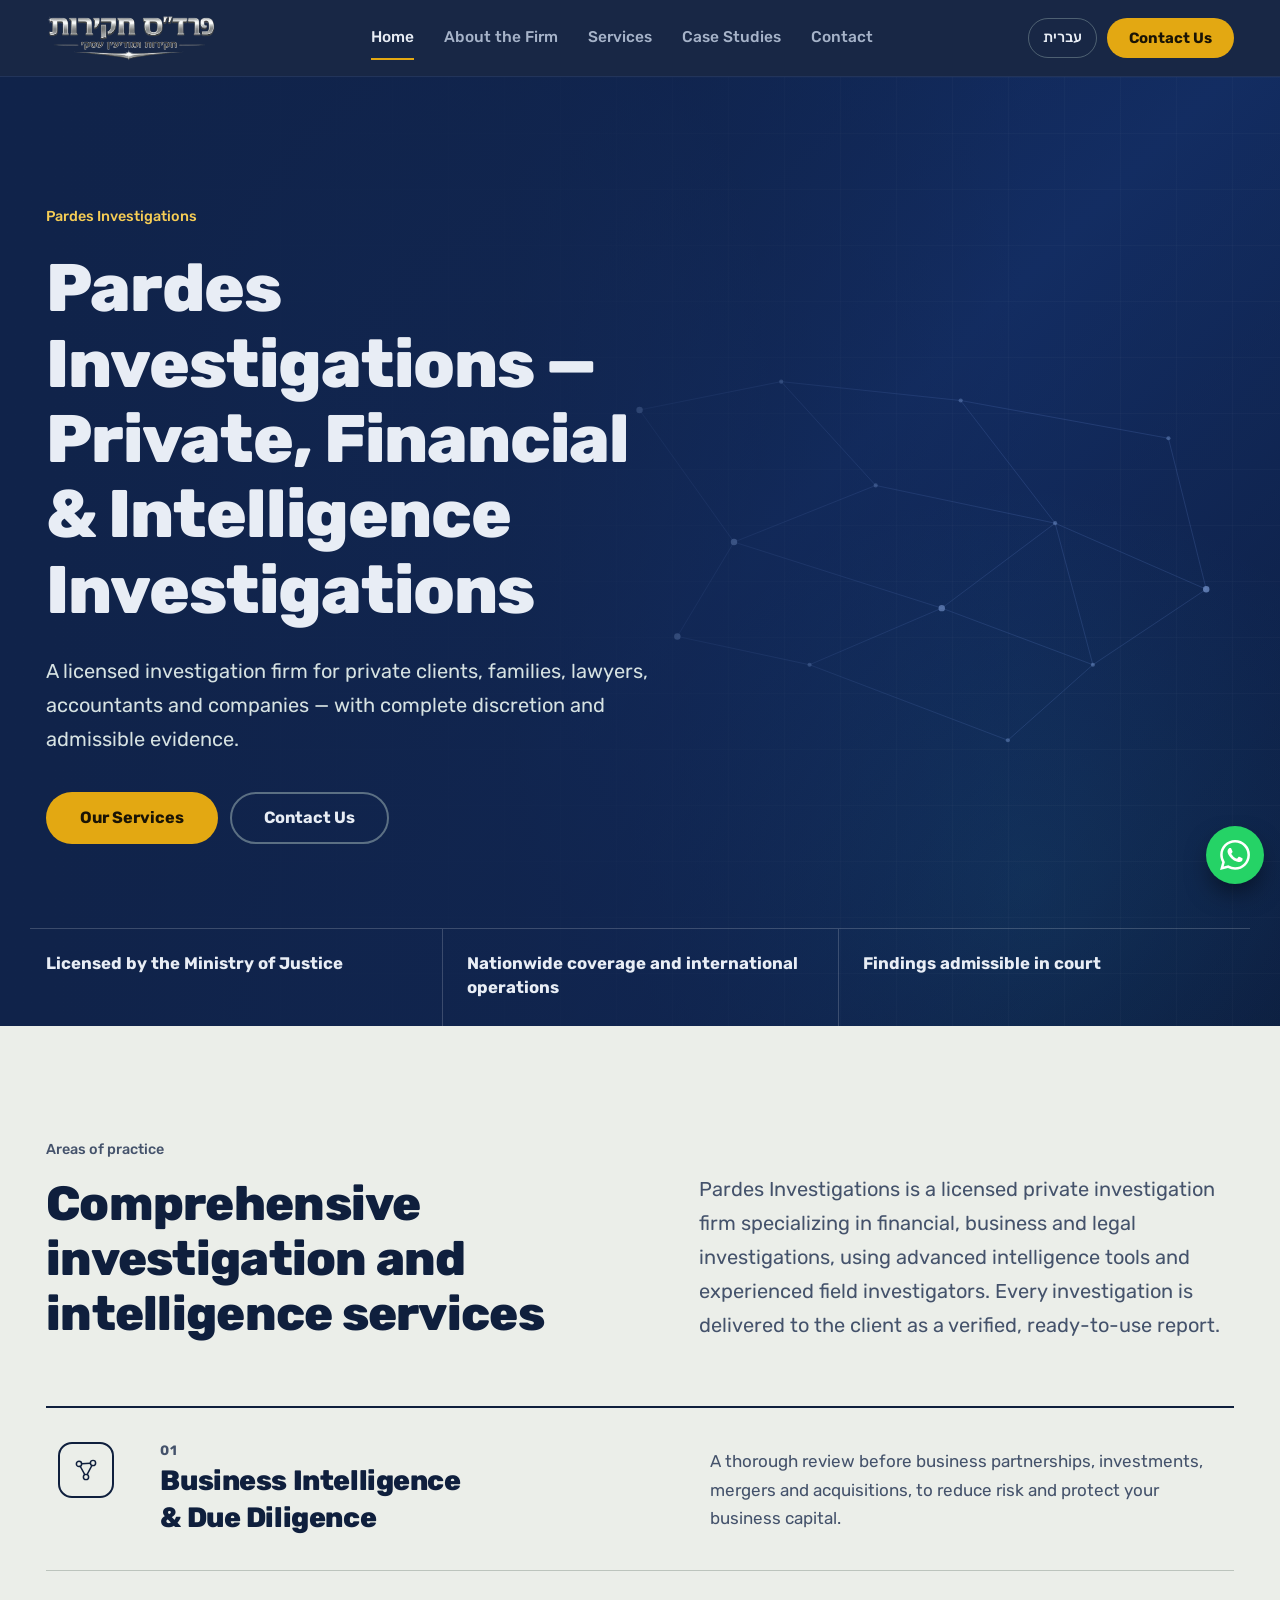
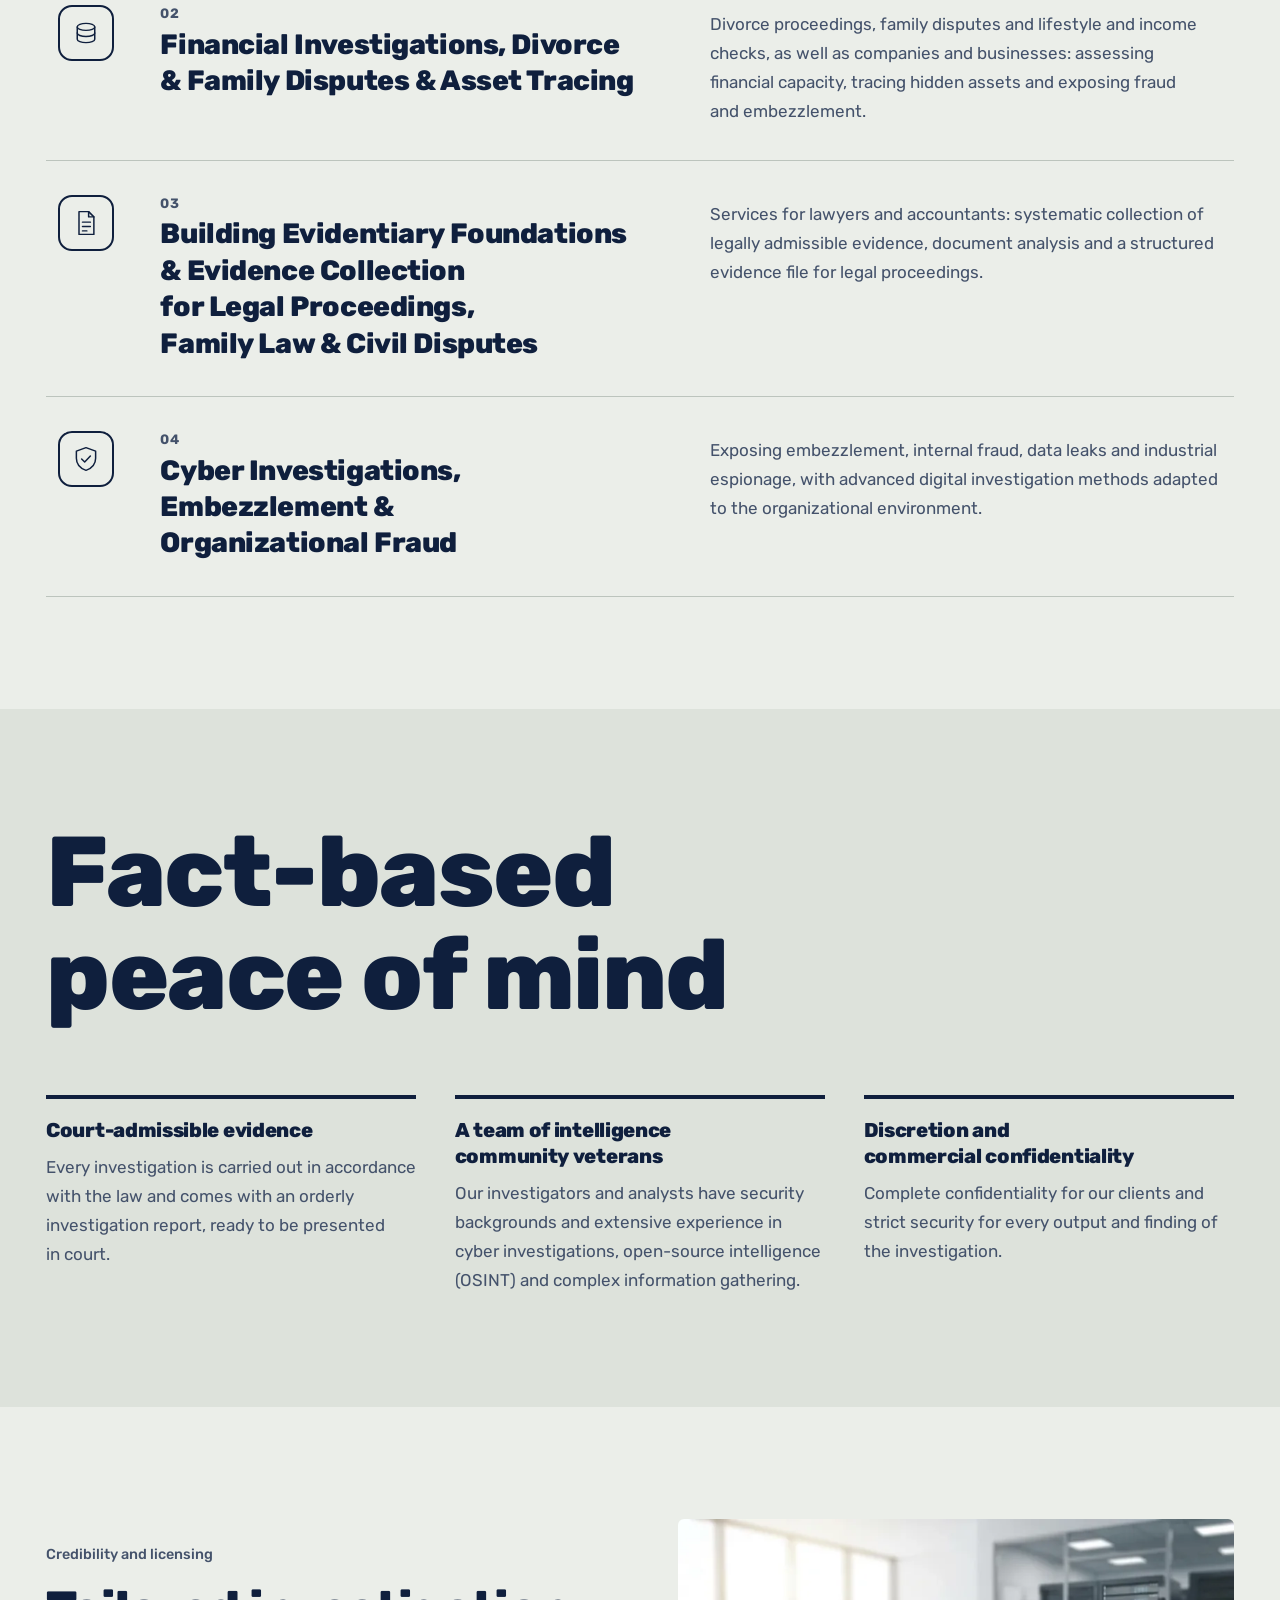
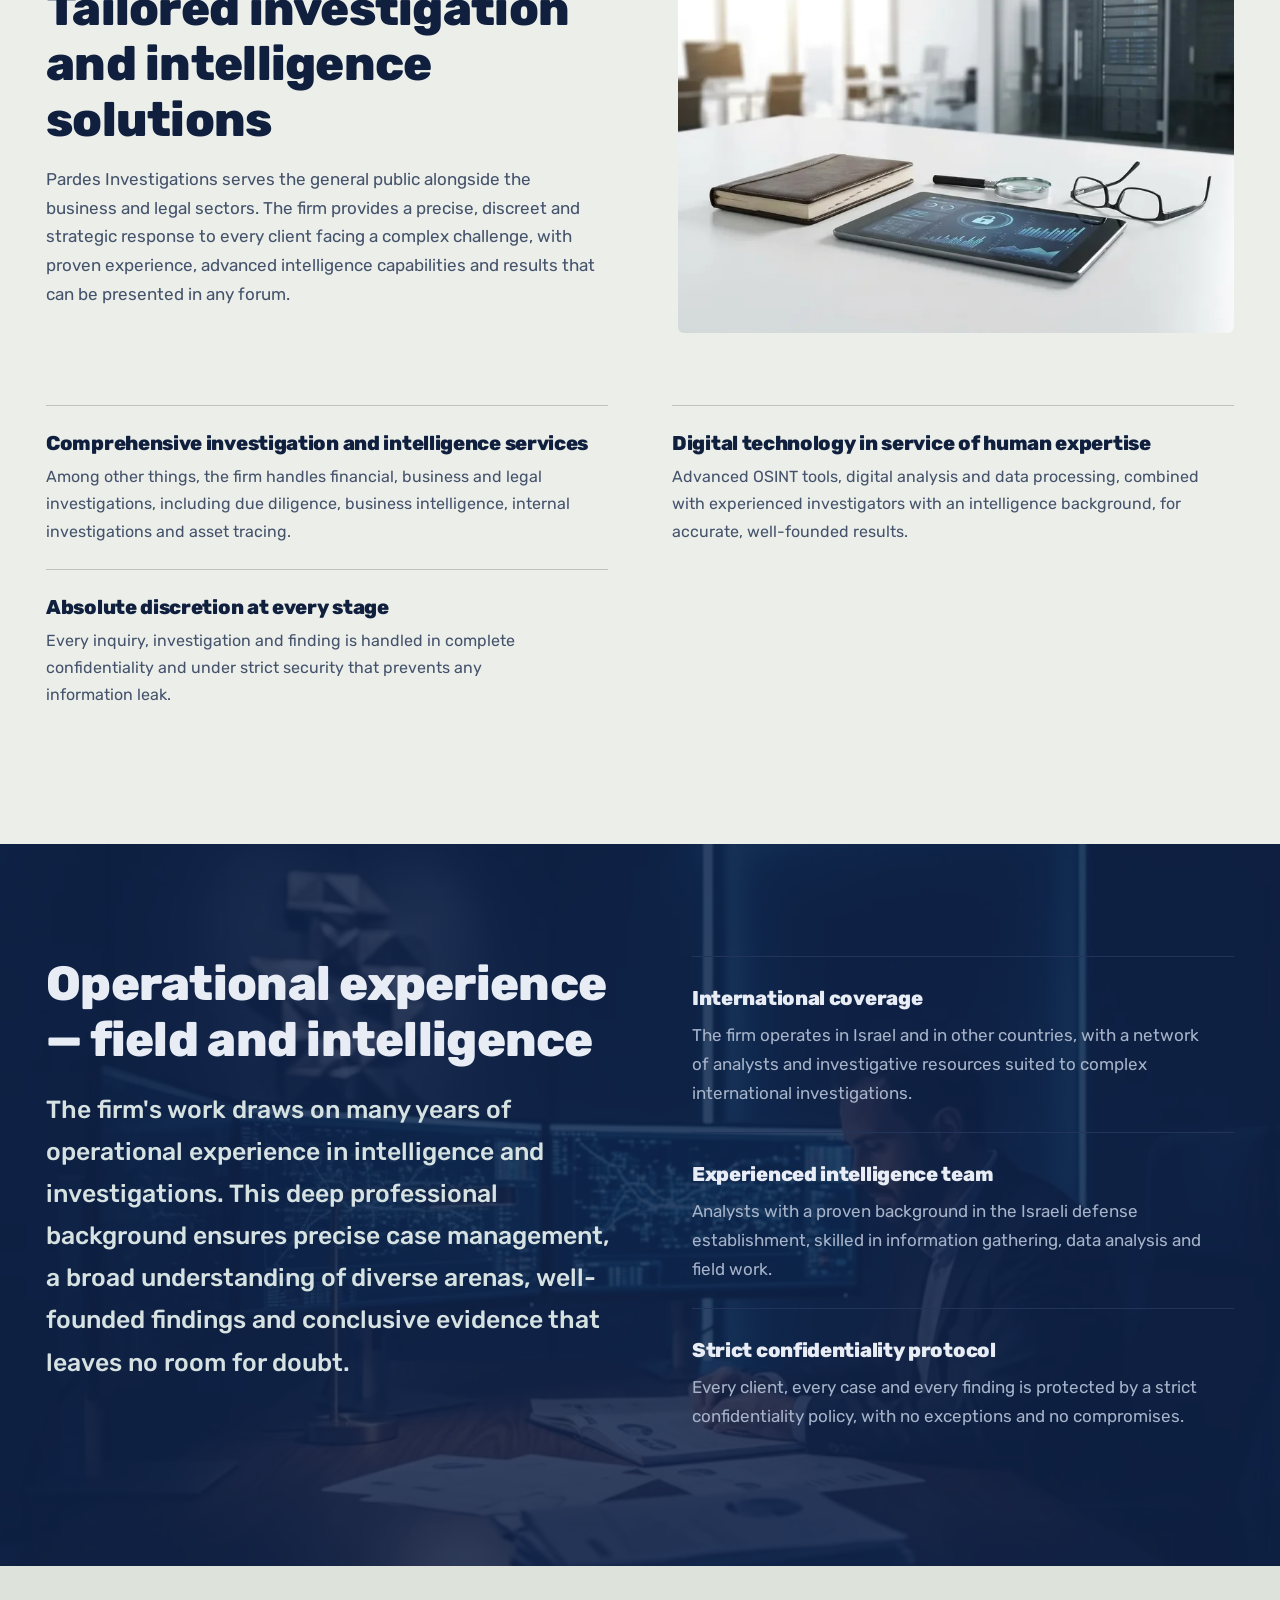
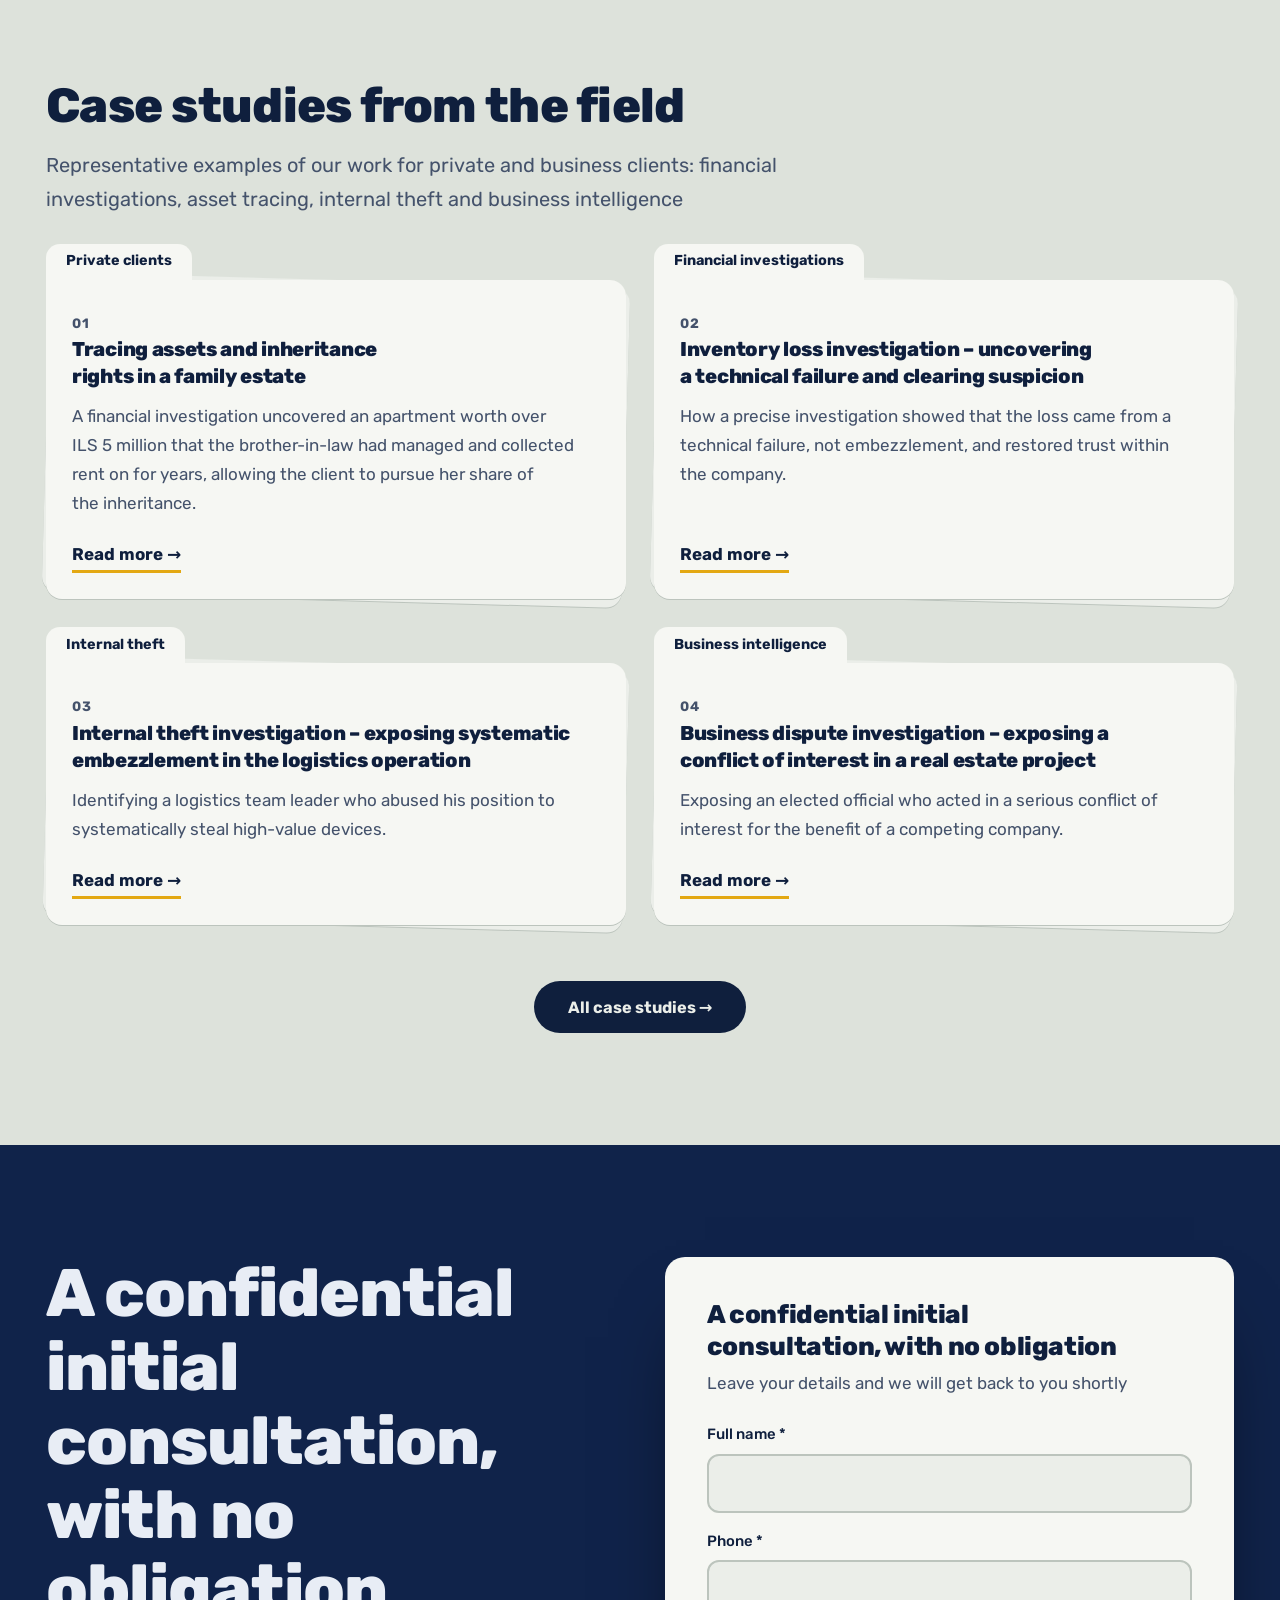
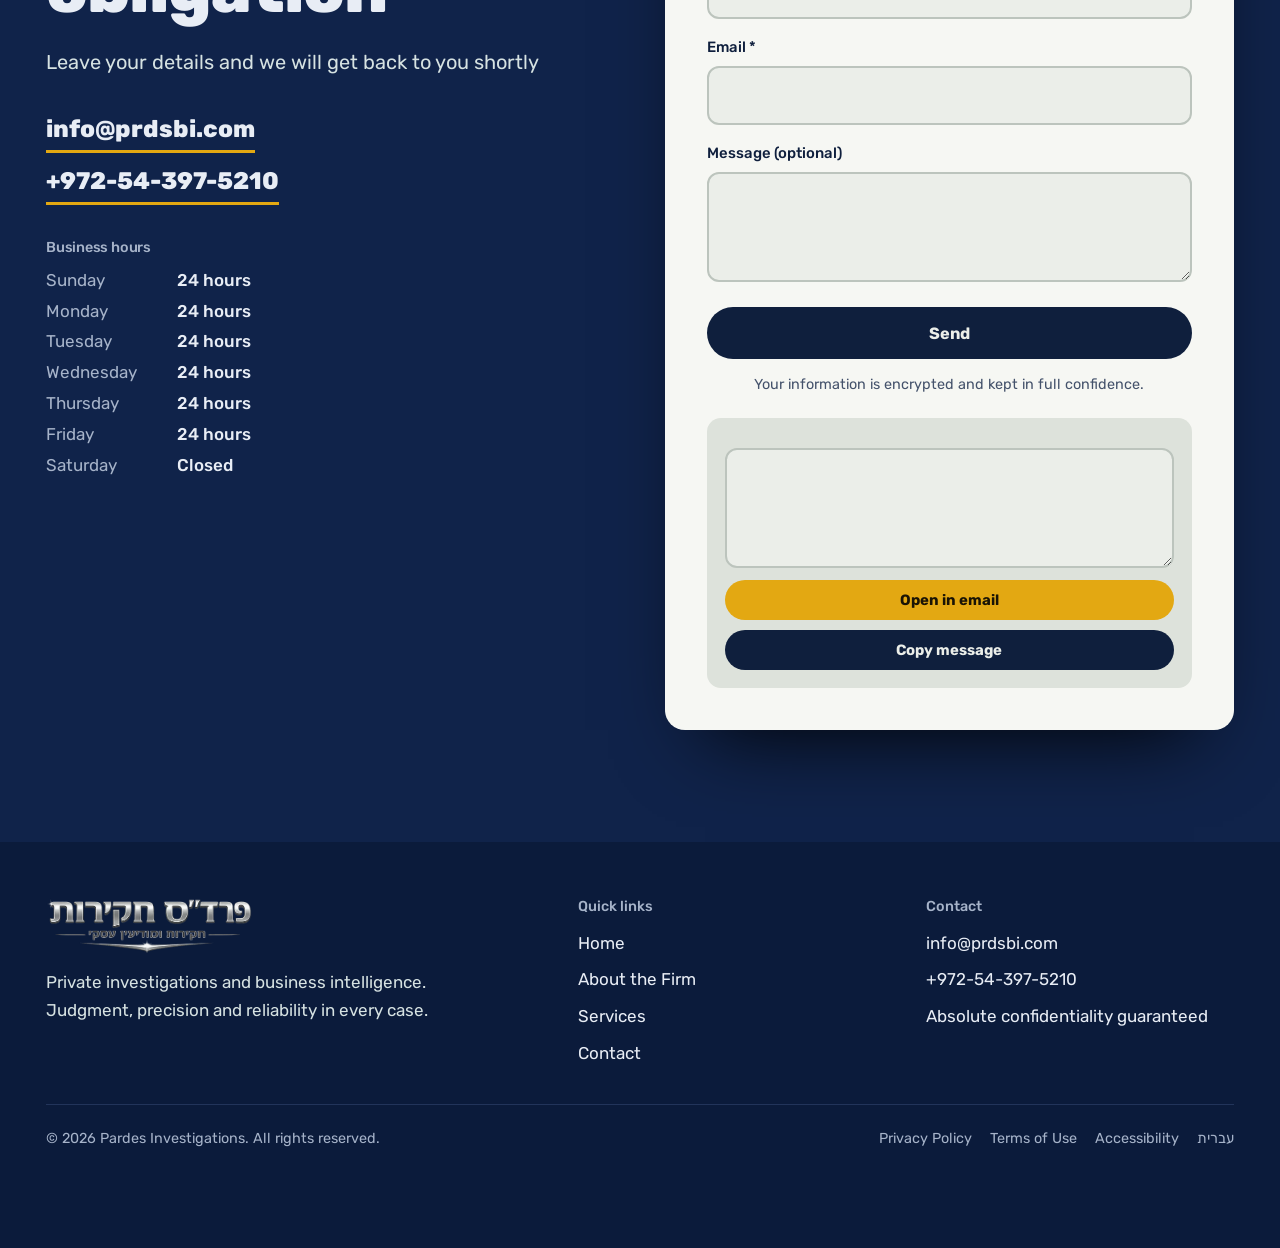
==== commit 68c46f34: "Round 2: modern hero background, financial item copy, contact page cleanup - Replace the hero and pa" ====
--- a/en/index.html
+++ b/en/index.html
@@ -40,9 +40,8 @@
   --t-sm:.9rem; --t-base:1.0625rem; --t-lg:1.25rem; --t-xl:1.6rem;
   --t-2xl:clamp(1.9rem,4vw,3rem); --t-3xl:clamp(2.3rem,5.4vw,4.2rem); --t-4xl:clamp(2.5rem,8vw,6.2rem);
   --ease:cubic-bezier(.16,1,.3,1);
-  --img-hero:url("[data-uri]");
+  --bg-art:url("data:image/svg+xml,%3Csvg xmlns='http://www.w3.org/2000/svg' viewBox='0 0 720 480'%3E%3Cg stroke='%237fa8ff' stroke-opacity='.22' stroke-width='1'%3E%3Cline x1='80' y1='90' x2='230' y2='60'/%3E%3Cline x1='230' y1='60' x2='330' y2='170'/%3E%3Cline x1='80' y1='90' x2='180' y2='230'/%3E%3Cline x1='330' y1='170' x2='180' y2='230'/%3E%3Cline x1='230' y1='60' x2='420' y2='80'/%3E%3Cline x1='420' y1='80' x2='520' y2='210'/%3E%3Cline x1='330' y1='170' x2='520' y2='210'/%3E%3Cline x1='520' y1='210' x2='400' y2='300'/%3E%3Cline x1='180' y1='230' x2='400' y2='300'/%3E%3Cline x1='400' y1='300' x2='260' y2='360'/%3E%3Cline x1='180' y1='230' x2='120' y2='330'/%3E%3Cline x1='260' y1='360' x2='120' y2='330'/%3E%3Cline x1='400' y1='300' x2='560' y2='360'/%3E%3Cline x1='520' y1='210' x2='560' y2='360'/%3E%3Cline x1='560' y1='360' x2='470' y2='440'/%3E%3Cline x1='260' y1='360' x2='470' y2='440'/%3E%3Cline x1='420' y1='80' x2='640' y2='120'/%3E%3Cline x1='640' y1='120' x2='680' y2='280'/%3E%3Cline x1='520' y1='210' x2='680' y2='280'/%3E%3Cline x1='560' y1='360' x2='680' y2='280'/%3E%3C/g%3E%3Cg fill='%239cc0ff'%3E%3Ccircle cx='80' cy='90' r='3.4' fill-opacity='0.7'/%3E%3Ccircle cx='230' cy='60' r='2.2' fill-opacity='0.45'/%3E%3Ccircle cx='330' cy='170' r='2.2' fill-opacity='0.45'/%3E%3Ccircle cx='180' cy='230' r='3.4' fill-opacity='0.7'/%3E%3Ccircle cx='420' cy='80' r='2.2' fill-opacity='0.45'/%3E%3Ccircle cx='520' cy='210' r='2.2' fill-opacity='0.45'/%3E%3Ccircle cx='400' cy='300' r='3.4' fill-opacity='0.7'/%3E%3Ccircle cx='260' cy='360' r='2.2' fill-opacity='0.45'/%3E%3Ccircle cx='560' cy='360' r='2.2' fill-opacity='0.45'/%3E%3Ccircle cx='120' cy='330' r='3.4' fill-opacity='0.7'/%3E%3Ccircle cx='470' cy='440' r='2.2' fill-opacity='0.45'/%3E%3Ccircle cx='640' cy='120' r='2.2' fill-opacity='0.45'/%3E%3Ccircle cx='680' cy='280' r='3.4' fill-opacity='0.7'/%3E%3C/g%3E%3C/svg%3E") right 6% center/min(680px,62%) auto no-repeat,url("data:image/svg+xml,%3Csvg xmlns='http://www.w3.org/2000/svg' width='56' height='56'%3E%3Cpath d='M56 0H0V56' fill='none' stroke='%23ffffff' stroke-opacity='.055'/%3E%3C/svg%3E") 0 0/56px 56px repeat,radial-gradient(55% 75% at 22% 30%,#3a6fe03d,transparent 70%),radial-gradient(45% 60% at 80% 85%,#2bb3d41f,transparent 70%),linear-gradient(135deg,#0c1d42,#14306a 55%,#0b1a3a);
   --img-deep:url("[data-uri]");
-  --img-cases:url("[data-uri]");
   color-scheme:light;
 }
 @media (prefers-color-scheme: dark){
@@ -104,7 +103,7 @@
 
 /* hero */
 .hero{position:relative;background:var(--deep);color:var(--deep-ink);overflow:hidden;isolation:isolate}
-.hero::before{content:"";position:absolute;inset:0;z-index:-2;background:var(--img-hero) center/cover no-repeat;transform:scaleX(-1)}
+.hero::before{content:"";position:absolute;inset:0;z-index:-2;background:var(--bg-art);transform:scaleX(-1)}
 .hero::after{content:"";position:absolute;inset:0;z-index:-1;background:linear-gradient(to left,var(--deep) 4%,color-mix(in srgb,var(--deep) 86%,transparent) 40%,color-mix(in srgb,var(--deep) 25%,transparent) 80%)}
 .hero-copy{padding-block:clamp(60px,10vw,132px) clamp(48px,7vw,84px);max-width:680px}
 .hero small{display:block;color:var(--tape-hi);font-size:var(--t-sm);font-weight:500;margin-bottom:22px}
@@ -123,7 +122,7 @@
 
 /* inner page header */
 .phead{position:relative;background:var(--deep);color:var(--deep-ink);isolation:isolate;overflow:hidden;padding-block:clamp(52px,8vw,104px)}
-.phead::before{content:"";position:absolute;inset:0;z-index:-2;background:var(--ph,var(--img-hero)) center/cover no-repeat}
+.phead::before{content:"";position:absolute;inset:0;z-index:-2;background:var(--bg-art);transform:scaleX(-1)}
 .phead::after{content:"";position:absolute;inset:0;z-index:-1;background:linear-gradient(to left,var(--deep) 8%,color-mix(in srgb,var(--deep) 88%,transparent) 55%,color-mix(in srgb,var(--deep) 60%,transparent))}
 .phead small{display:block;color:var(--tape-hi);font-weight:500;font-size:var(--t-sm);margin-bottom:16px}
 .phead h1{font-size:var(--t-3xl);line-height:1.12;max-width:20ch;margin-bottom:22px}
@@ -322,12 +321,16 @@
 .lang:hover{border-color:var(--deep-ink);background:#ffffff14}
 .top .acts{display:flex;align-items:center;gap:10px}
 /* left-to-right (English): text sits on the left, so the dark side of the photo overlays moves there */
-[dir=ltr] .hero::before{transform:none}
+[dir=ltr] .hero::before,[dir=ltr] .phead::before{transform:none}
 [dir=ltr] .hero::after{background:linear-gradient(to right,var(--deep) 4%,color-mix(in srgb,var(--deep) 86%,transparent) 40%,color-mix(in srgb,var(--deep) 25%,transparent) 80%)}
 [dir=ltr] .phead::after{background:linear-gradient(to right,var(--deep) 8%,color-mix(in srgb,var(--deep) 88%,transparent) 55%,color-mix(in srgb,var(--deep) 60%,transparent))}
 [dir=ltr] h1,[dir=ltr] h2,[dir=ltr] h3{letter-spacing:-.015em}
 [dir=ltr] .hero-copy{max-width:720px}
 @media(max-width:860px){[dir=ltr] .hero::after{background:linear-gradient(to bottom,color-mix(in srgb,var(--deep) 84%,transparent),color-mix(in srgb,var(--deep) 72%,transparent))}}
+
+/* contact channels: WhatsApp link with icon */
+.channel .wa-link{display:inline-flex;align-items:center;gap:10px}
+.wa-ic{width:26px;height:26px;fill:#25d366;flex:none}
 
 </style>
 </head>
@@ -388,8 +391,8 @@
         </article>
         <article>
           <div class="ico"><svg viewBox="0 0 32 32" aria-hidden="true"><ellipse cx="16" cy="9" rx="10" ry="4"/><path d="M6 9v7c0 2.2 4.5 4 10 4s10-1.8 10-4V9"/><path d="M6 16v7c0 2.2 4.5 4 10 4s10-1.8 10-4v-7"/></svg></div>
-          <h3><span class="n">02</span>Financial Investigations, Piercing the Corporate Veil &amp; Asset Tracing</h3>
-          <p>Assessing financial capacity, tracing hidden assets and exposing fraud and embezzlement — in divorce proceedings, family disputes and lifestyle and income checks, as well as for companies and businesses.</p>
+          <h3><span class="n">02</span>Financial Investigations, Divorce &amp; Family Disputes &amp; Asset Tracing</h3>
+          <p>Divorce proceedings, family disputes and lifestyle and income checks, as well as companies and businesses: assessing financial capacity, tracing hidden assets and exposing fraud and embezzlement.</p>
         </article>
         <article>
           <div class="ico"><svg viewBox="0 0 32 32" aria-hidden="true"><path d="M8 3h11l6 6v20H8z"/><path d="M19 3v6h6M12 15h9M12 20h9M12 25h5"/></svg></div>
@@ -505,7 +508,7 @@
 
 <!-- ============ ABOUT ============ -->
 <div data-view="about" hidden>
-  <section class="phead" style="--ph:var(--img-hero)">
+  <section class="phead">
     <div class="in">
       <small>About the firm</small>
       <h1>Investigation and intelligence solutions for private, business and legal clients</h1>
@@ -586,7 +589,7 @@
 
 <!-- ============ SERVICES ============ -->
 <div data-view="services" hidden>
-  <section class="phead" style="--ph:var(--img-hero)">
+  <section class="phead">
     <div class="in">
       <small>Services</small>
       <h1>Investigation and intelligence services for businesses, lawyers and private clients</h1>
@@ -697,7 +700,7 @@
 
 <!-- ============ CASES ============ -->
 <div data-view="cases" hidden>
-  <section class="phead" style="--ph:var(--img-cases)">
+  <section class="phead">
     <div class="in">
       <small>Pardes Investigations · Case files</small>
       <h1>Investigations that speak for themselves</h1>
@@ -770,7 +773,7 @@
 
 <!-- ============ CONTACT ============ -->
 <div data-view="contact" hidden>
-  <section class="phead" style="--ph:var(--img-hero)">
+  <section class="phead">
     <div class="in">
       <small>Contact us</small>
       <h1>A discreet inquiry, professional handling</h1>
@@ -816,19 +819,17 @@
     <div class="in">
       <div class="stack"><h2 class="h2">Get in touch with the firm</h2><p class="lede">We are at your service for any professional inquiry. Every inquiry is handled with absolute discretion and as quickly as possible.</p></div>
       <div class="channels">
-        <div class="channel"><h3>Phone</h3><a class="val" href="tel:+972543975210" dir="ltr">+972-54-397-5210</a><p>Calls are handled with professional discretion</p><p style="font-weight:500;margin-top:6px">Licensed by the Ministry of Justice</p></div>
-        <div class="channel"><h3>WhatsApp</h3><a class="val" href="https://wa.me/972543975210" dir="ltr">+972-54-397-5210</a><p>A fast reply, usually within an hour during business hours</p><p style="font-weight:500;margin-top:6px">A secure, discreet channel</p></div>
-        <div class="channel"><h3>Email</h3><a class="val" href="mailto:info@prdsbi.com">info@prdsbi.com</a><p>A reply within 24 hours on business days</p><p style="font-weight:500;margin-top:6px">Encrypted and secure</p></div>
+        <div class="channel"><h3>Phone</h3><a class="val" href="tel:+972543975210" dir="ltr">+972-54-397-5210</a></div>
+        <div class="channel"><h3>WhatsApp</h3><a class="val wa-link" href="https://wa.me/972543975210" target="_blank" rel="noopener"><svg class="wa-ic" viewBox="0 0 24 24" aria-hidden="true"><path d="M17.472 14.382c-.297-.149-1.758-.867-2.03-.967-.273-.099-.471-.148-.67.15-.197.297-.767.966-.94 1.164-.173.199-.347.223-.644.075-.297-.15-1.255-.463-2.39-1.475-.883-.788-1.48-1.761-1.653-2.059-.173-.297-.018-.458.13-.606.134-.133.298-.347.446-.52.149-.174.198-.298.298-.497.099-.198.05-.371-.025-.52-.075-.149-.669-1.612-.916-2.207-.242-.579-.487-.5-.669-.51-.173-.008-.371-.01-.57-.01-.198 0-.52.074-.792.372-.272.297-1.04 1.016-1.04 2.479 0 1.462 1.065 2.875 1.213 3.074.149.198 2.096 3.2 5.077 4.487.709.306 1.262.489 1.694.625.712.227 1.36.195 1.871.118.571-.085 1.758-.719 2.006-1.413.248-.694.248-1.289.173-1.413-.074-.124-.272-.198-.57-.347m-5.421 7.403h-.004a9.87 9.87 0 01-5.031-1.378l-.361-.214-3.741.982.998-3.648-.235-.374a9.86 9.86 0 01-1.51-5.26c.001-5.45 4.436-9.884 9.888-9.884 2.64 0 5.122 1.03 6.988 2.898a9.825 9.825 0 012.893 6.994c-.003 5.45-4.437 9.884-9.885 9.884m8.413-18.297A11.815 11.815 0 0012.05 0C5.495 0 .16 5.335.157 11.892c0 2.096.547 4.142 1.588 5.945L.057 24l6.305-1.654a11.882 11.882 0 005.683 1.448h.005c6.554 0 11.89-5.335 11.893-11.893a11.821 11.821 0 00-3.48-8.413z"/></svg>Chat on WhatsApp</a></div>
+        <div class="channel"><h3>Email</h3><a class="val" href="mailto:info@prdsbi.com">info@prdsbi.com</a></div>
       </div>
       <div class="grid3" style="margin-top:44px">
-        <div><h3>Business hours</h3><p>Sunday–Friday, 09:00–17:00 (Israel time)</p></div>
-        <div><h3>Urgent and sensitive cases</h3><p>Extended availability by prior arrangement</p></div>
-        <div><h3>Location</h3></div>
-      </div>
-    </div>
-  </section>
-
-  <section class="band cta-band"><div class="in"><h2>Ready to act with discretion and professionalism?</h2><p>Pardes Investigations supports organizations, lawyers and investors in financial investigations, due diligence and business intelligence, with absolute discretion, strategic thinking and unquestionable reliability. Every inquiry is handled in full confidence.</p><a class="btn btn-tape" href="tel:+972543975210">Call us for an initial consultation</a></div></section>
+        <div><h3>Business hours</h3><p>Sunday to Friday — 24 hours a day</p></div>
+      </div>
+    </div>
+  </section>
+
+  <section class="band cta-band"><div class="in"><h2>Not sure where to start? You can simply talk to us</h2><p>Sometimes it is enough to share what is going on and hear what can be done. We are here to listen, bring order to things and work out together what is right for you.</p><a class="btn btn-tape" href="tel:+972543975210">Call us for an initial consultation</a></div></section>
 </div>
 
 <!-- ============ PRIVACY ============ -->
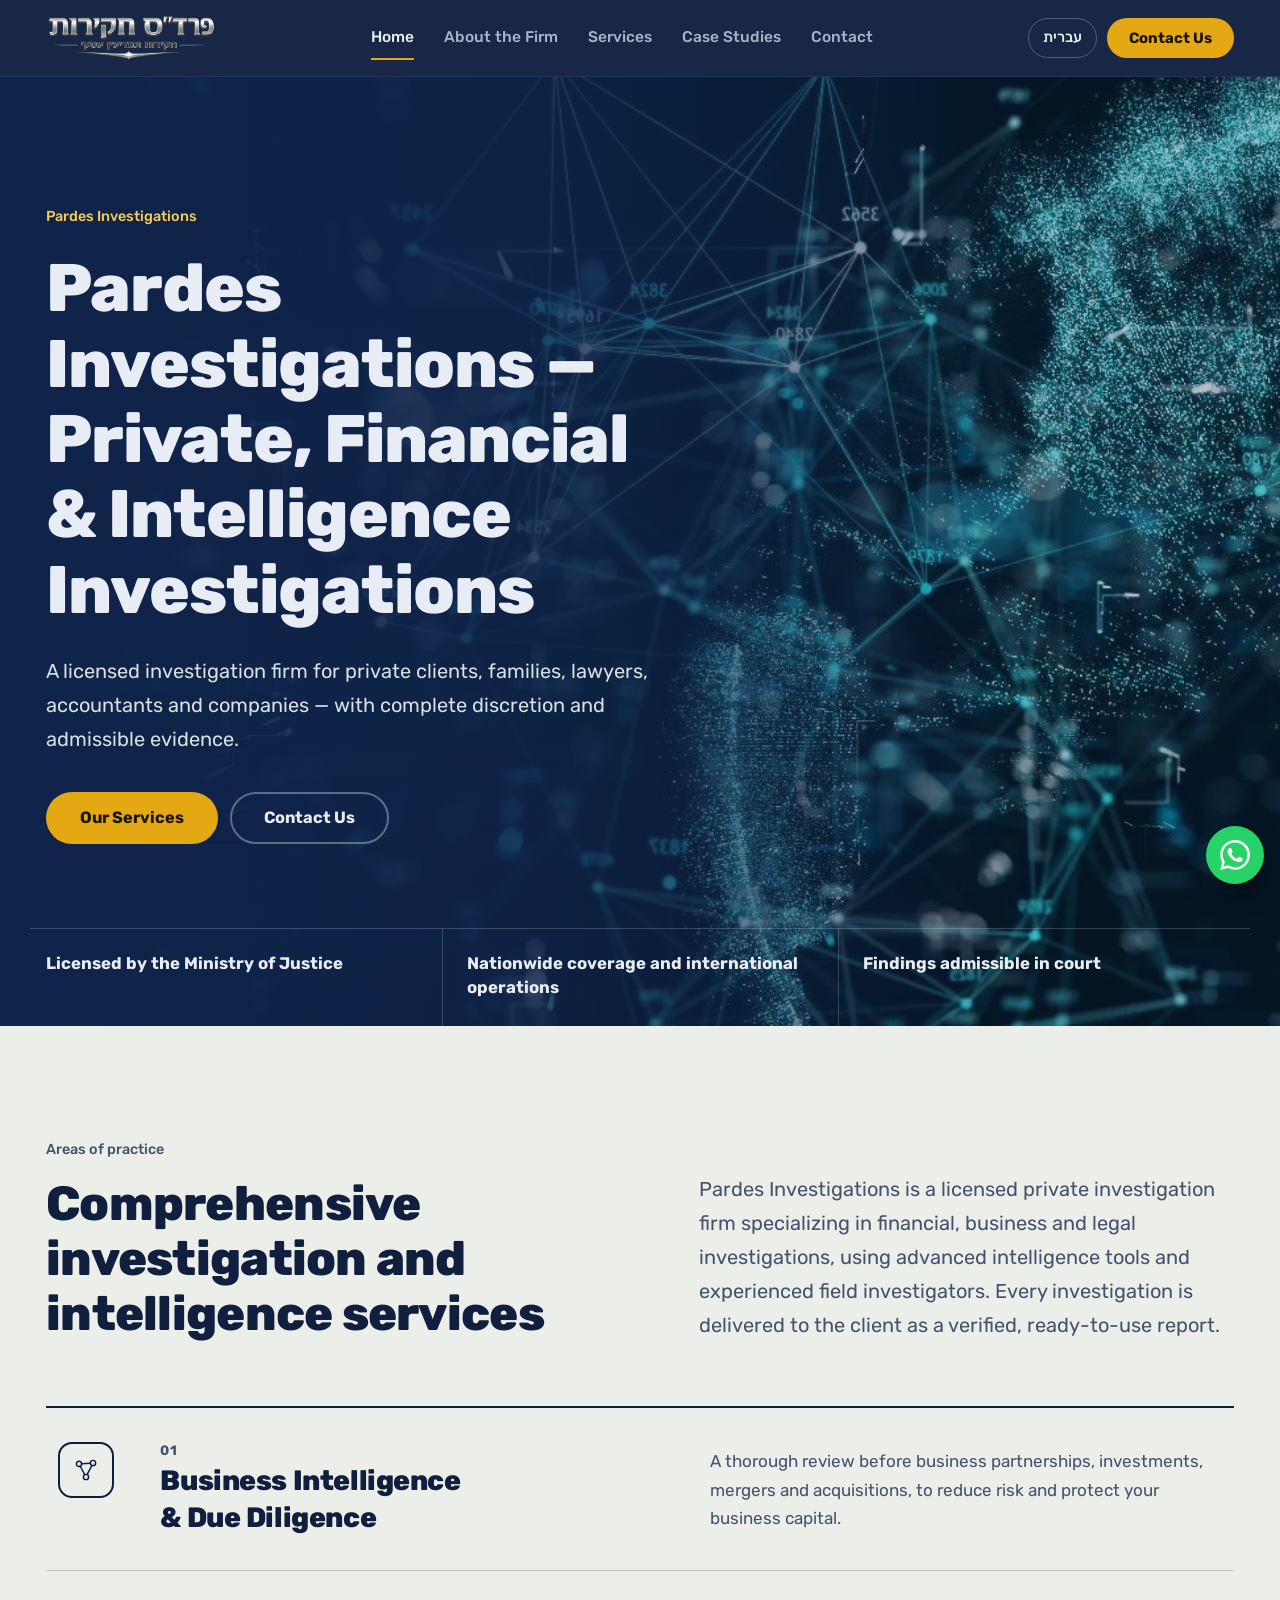
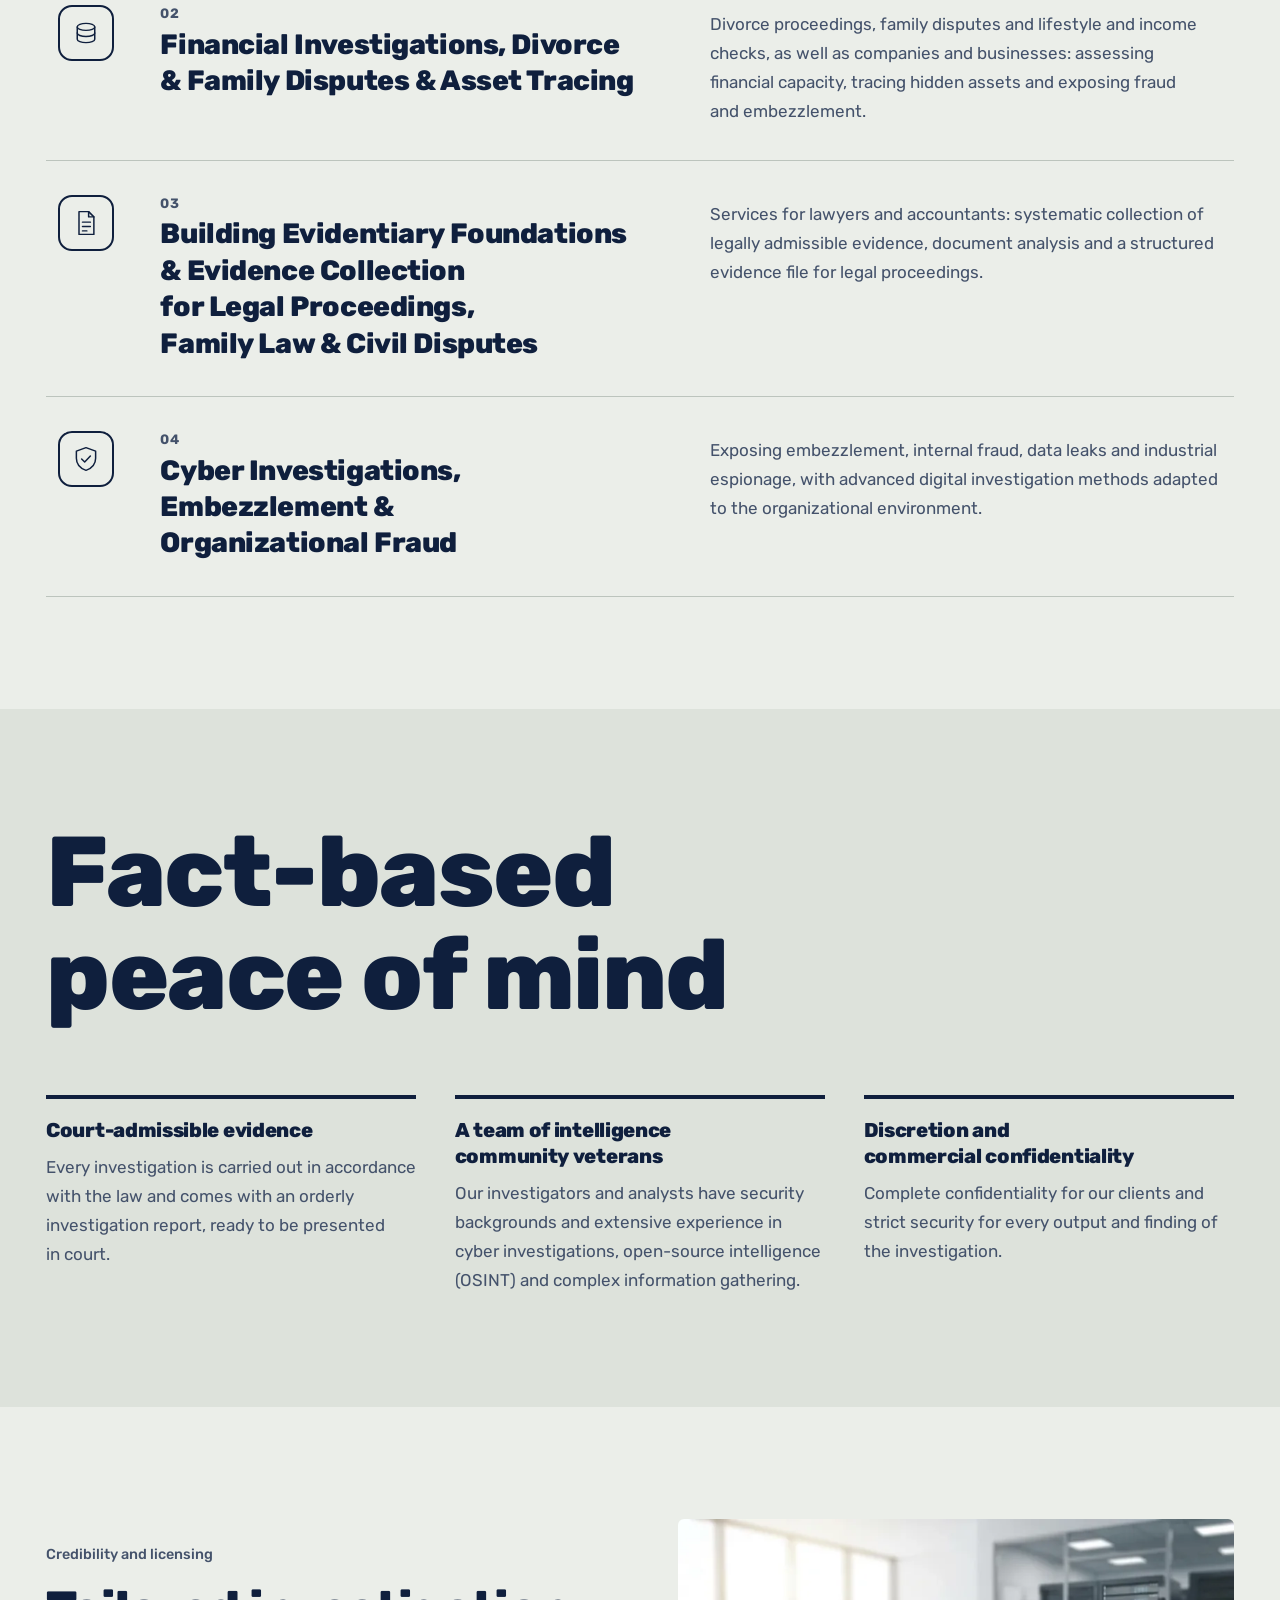
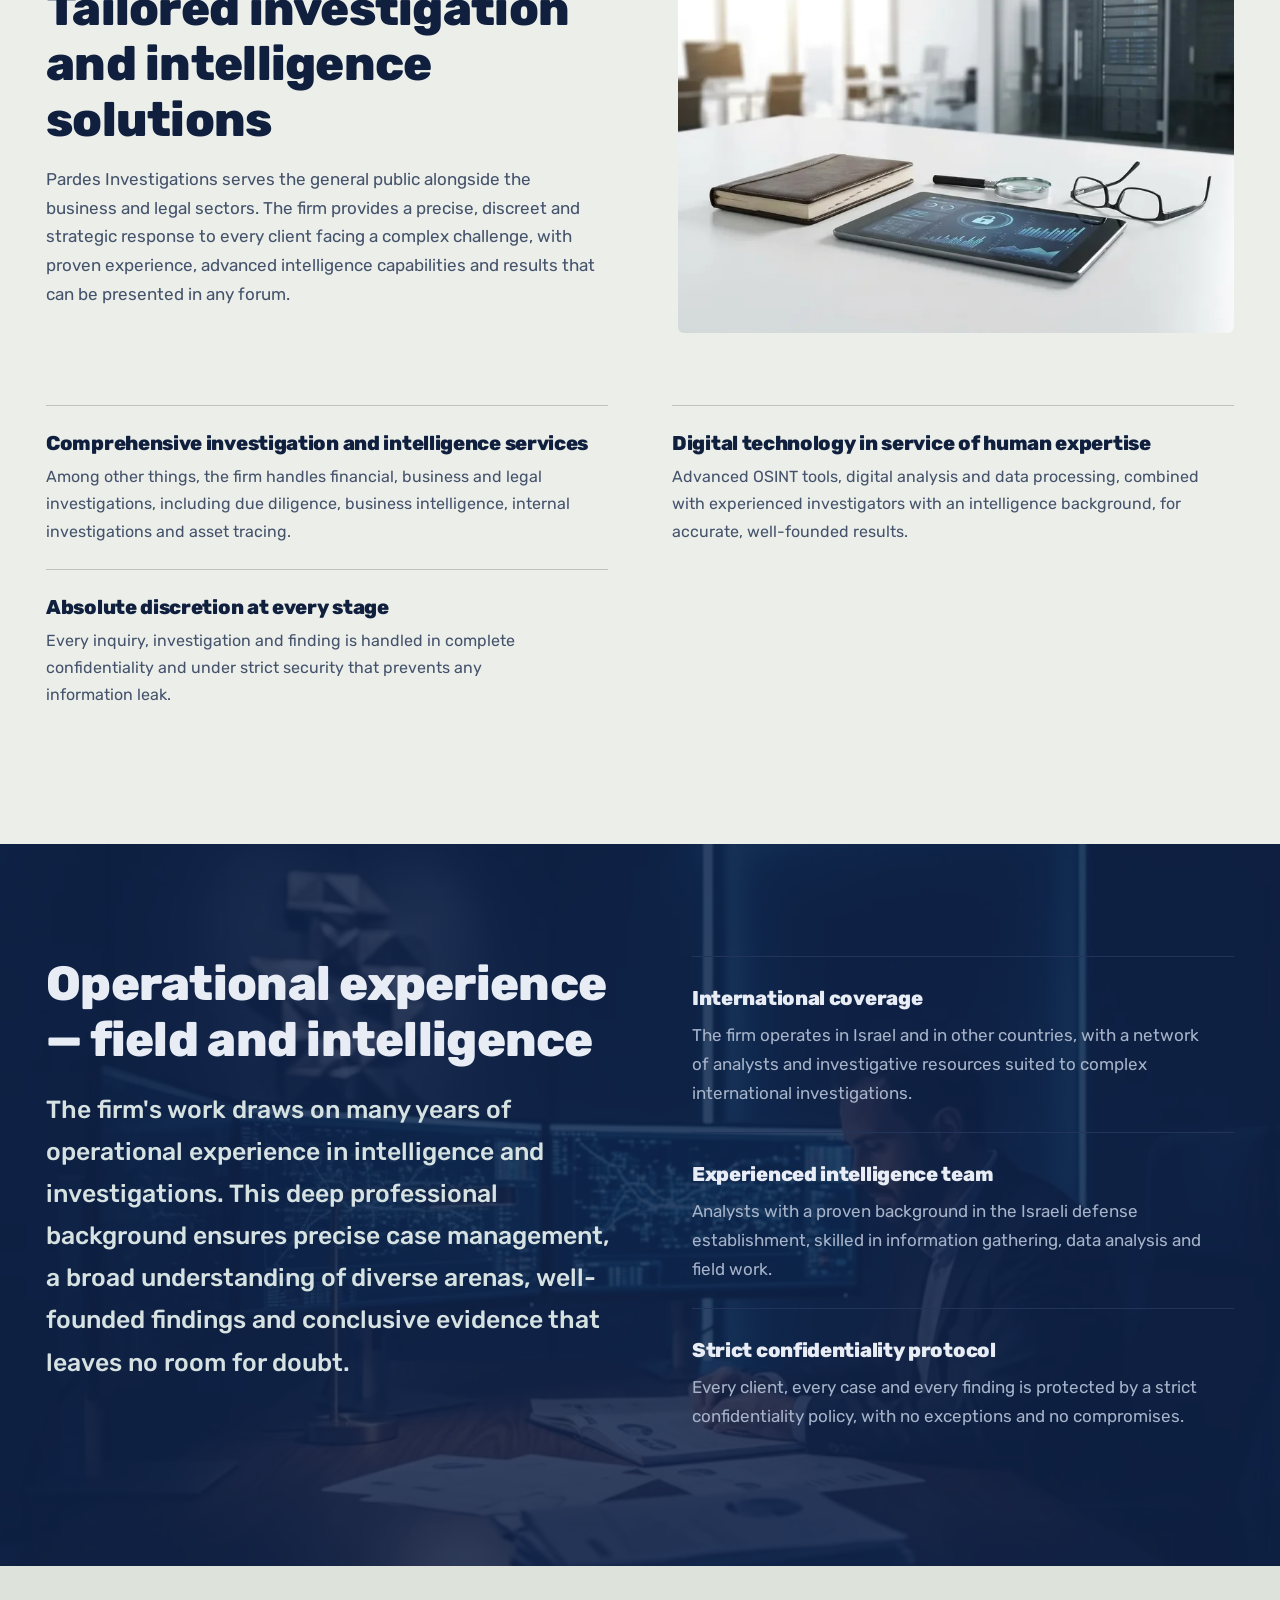
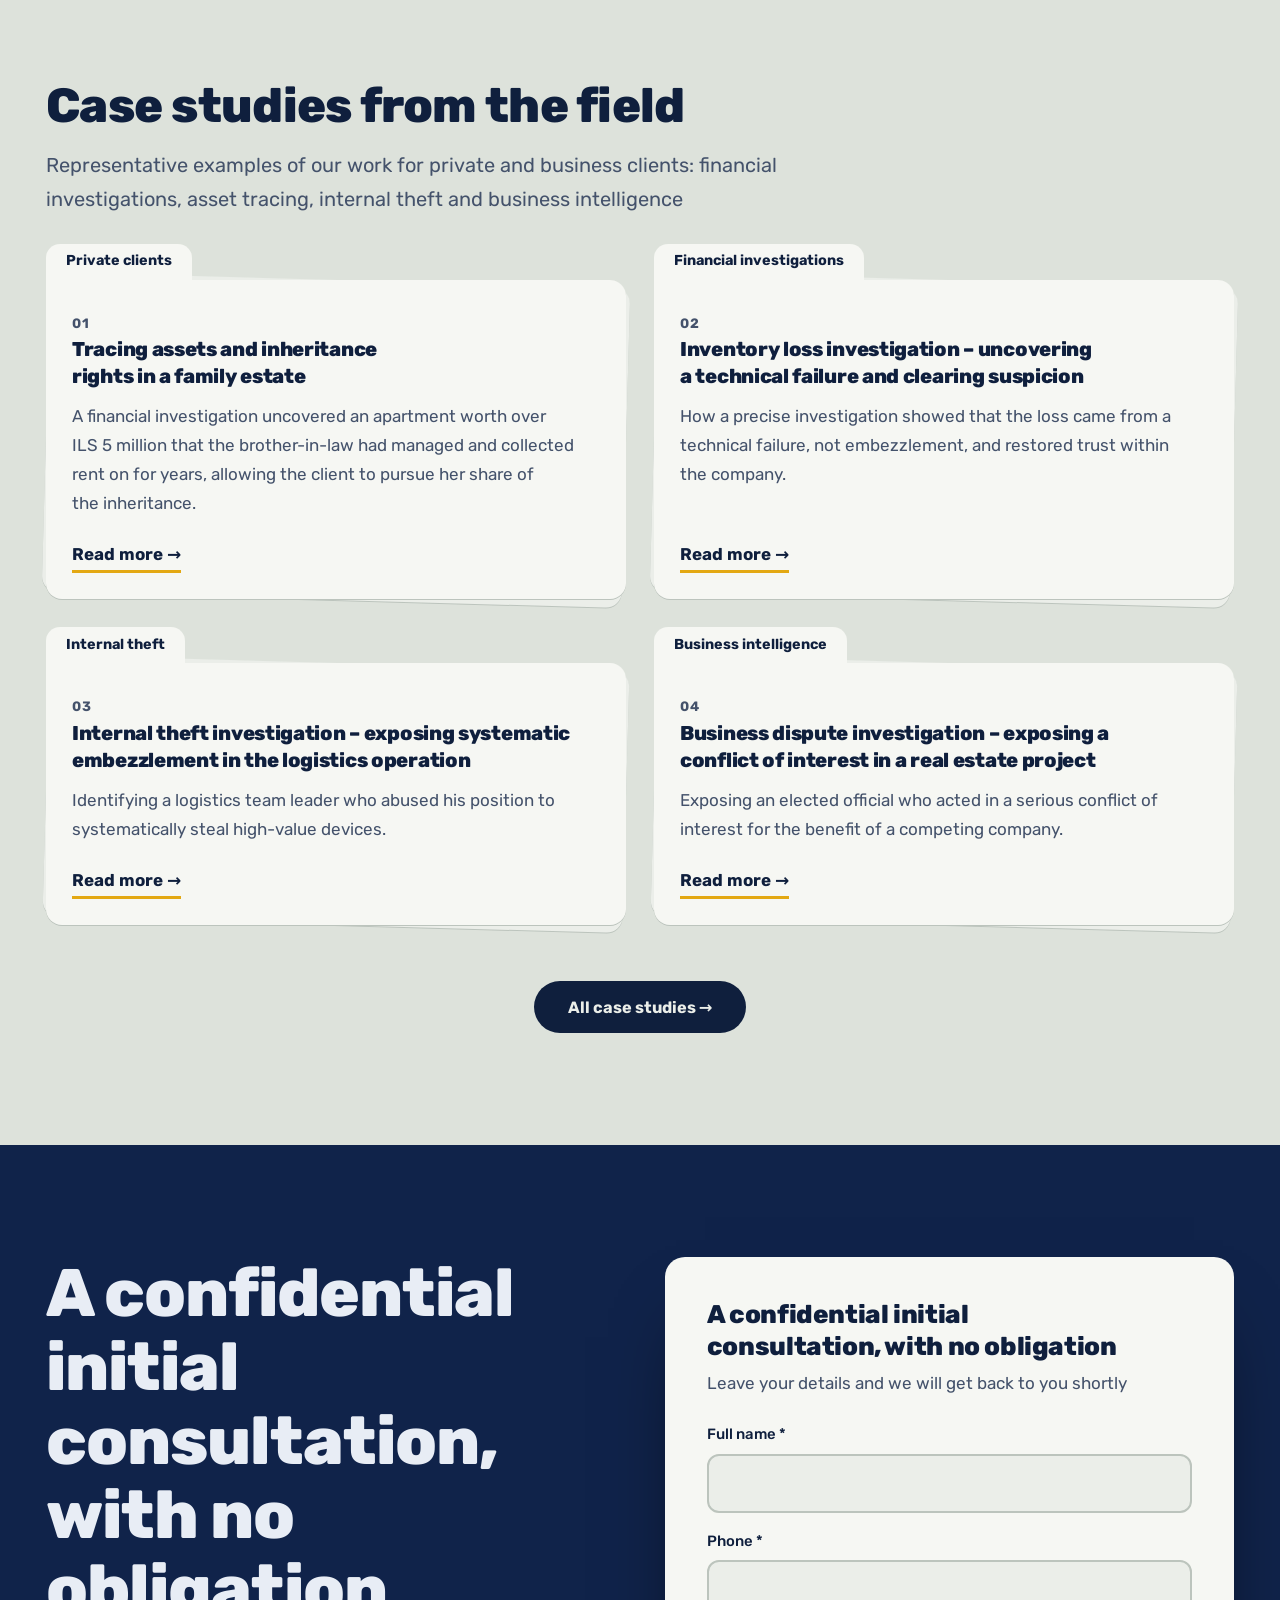
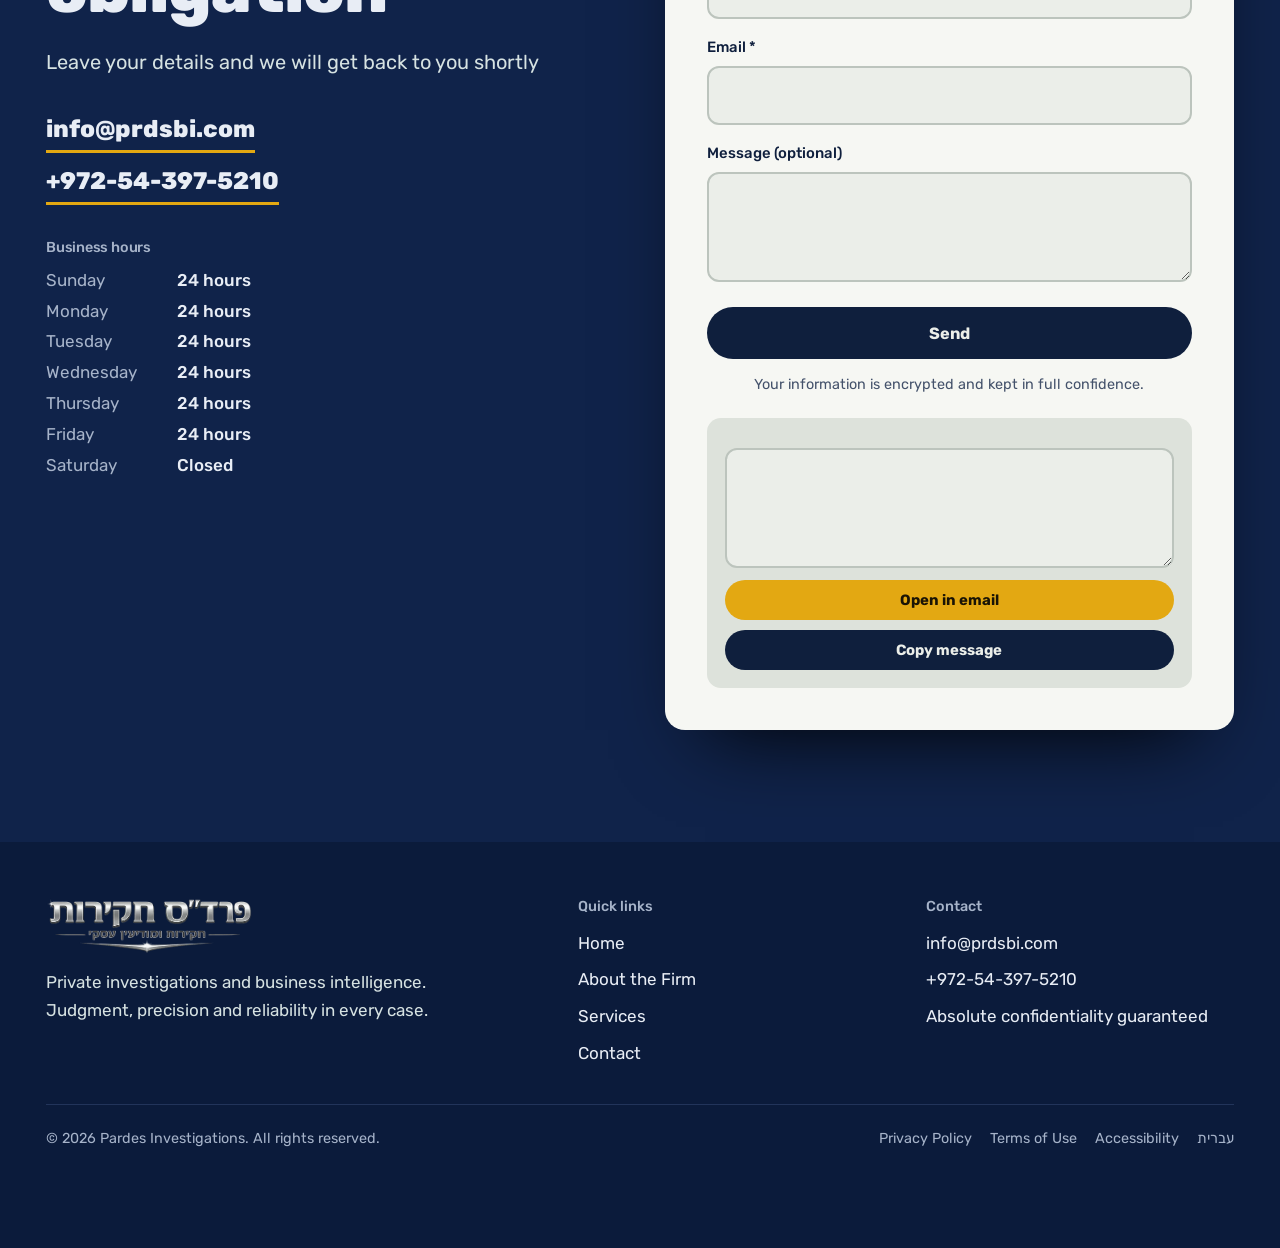
==== commit 1cf0e675: "Add looping technology-globe video as the hero background The client's 4K clip (55MB) was re-encoded" ====
--- a/en/index.html
+++ b/en/index.html
@@ -332,6 +332,11 @@
 .channel .wa-link{display:inline-flex;align-items:center;gap:10px}
 .wa-ic{width:26px;height:26px;fill:#25d366;flex:none}
 
+/* hero background video (globe on the left, behind the overlay) */
+.hero-video{position:absolute;inset:0;width:100%;height:100%;object-fit:cover;z-index:-2;pointer-events:none}
+[dir=ltr] .hero-video{transform:scaleX(-1)}
+@media (prefers-reduced-motion: reduce){.hero-video{display:none}}
+
 </style>
 </head>
 <body>
@@ -360,6 +365,7 @@
 <!-- ============ HOME ============ -->
 <div data-view="home">
   <section class="hero">
+    <video class="hero-video" autoplay muted loop playsinline preload="auto" poster="/media/hero-poster.jpg" aria-hidden="true"><source src="/media/hero.mp4#t=4" type="video/mp4"></video>
     <div class="in">
       <div class="hero-copy">
         <small>Pardes Investigations</small>
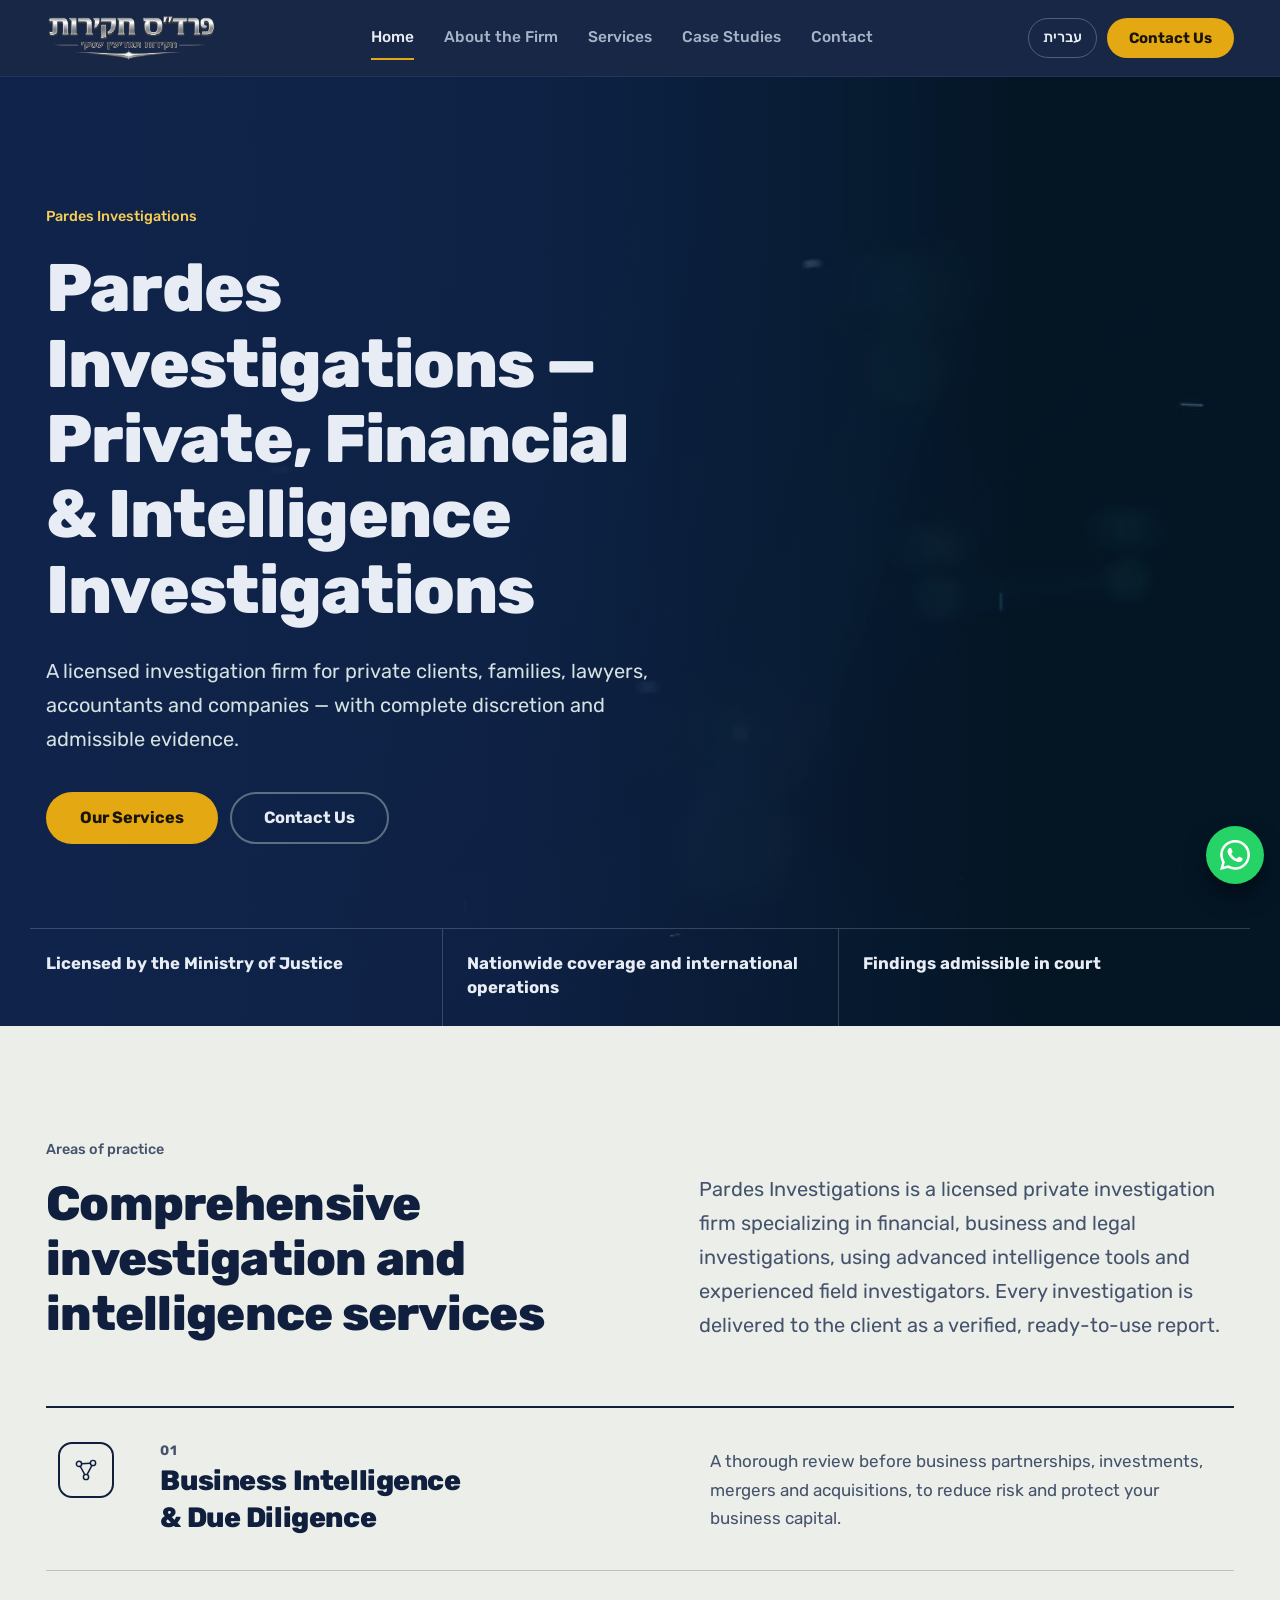
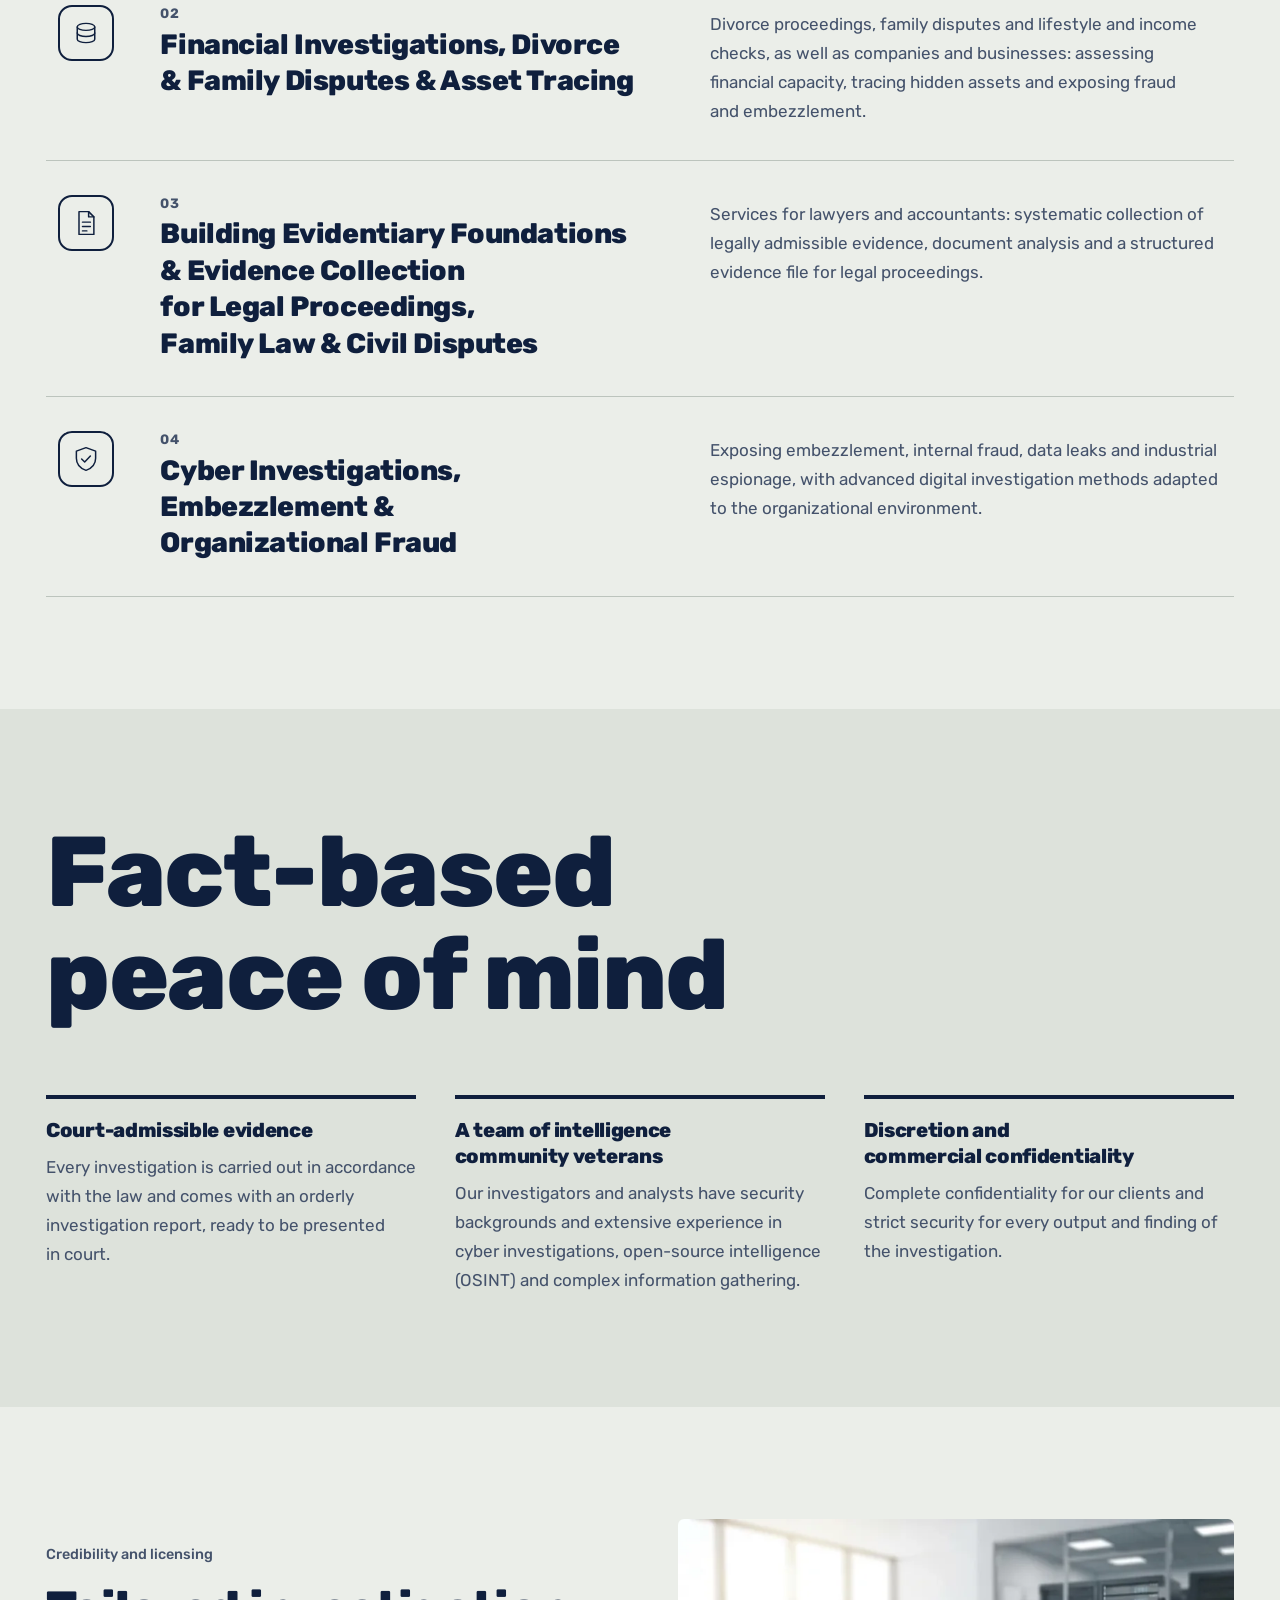
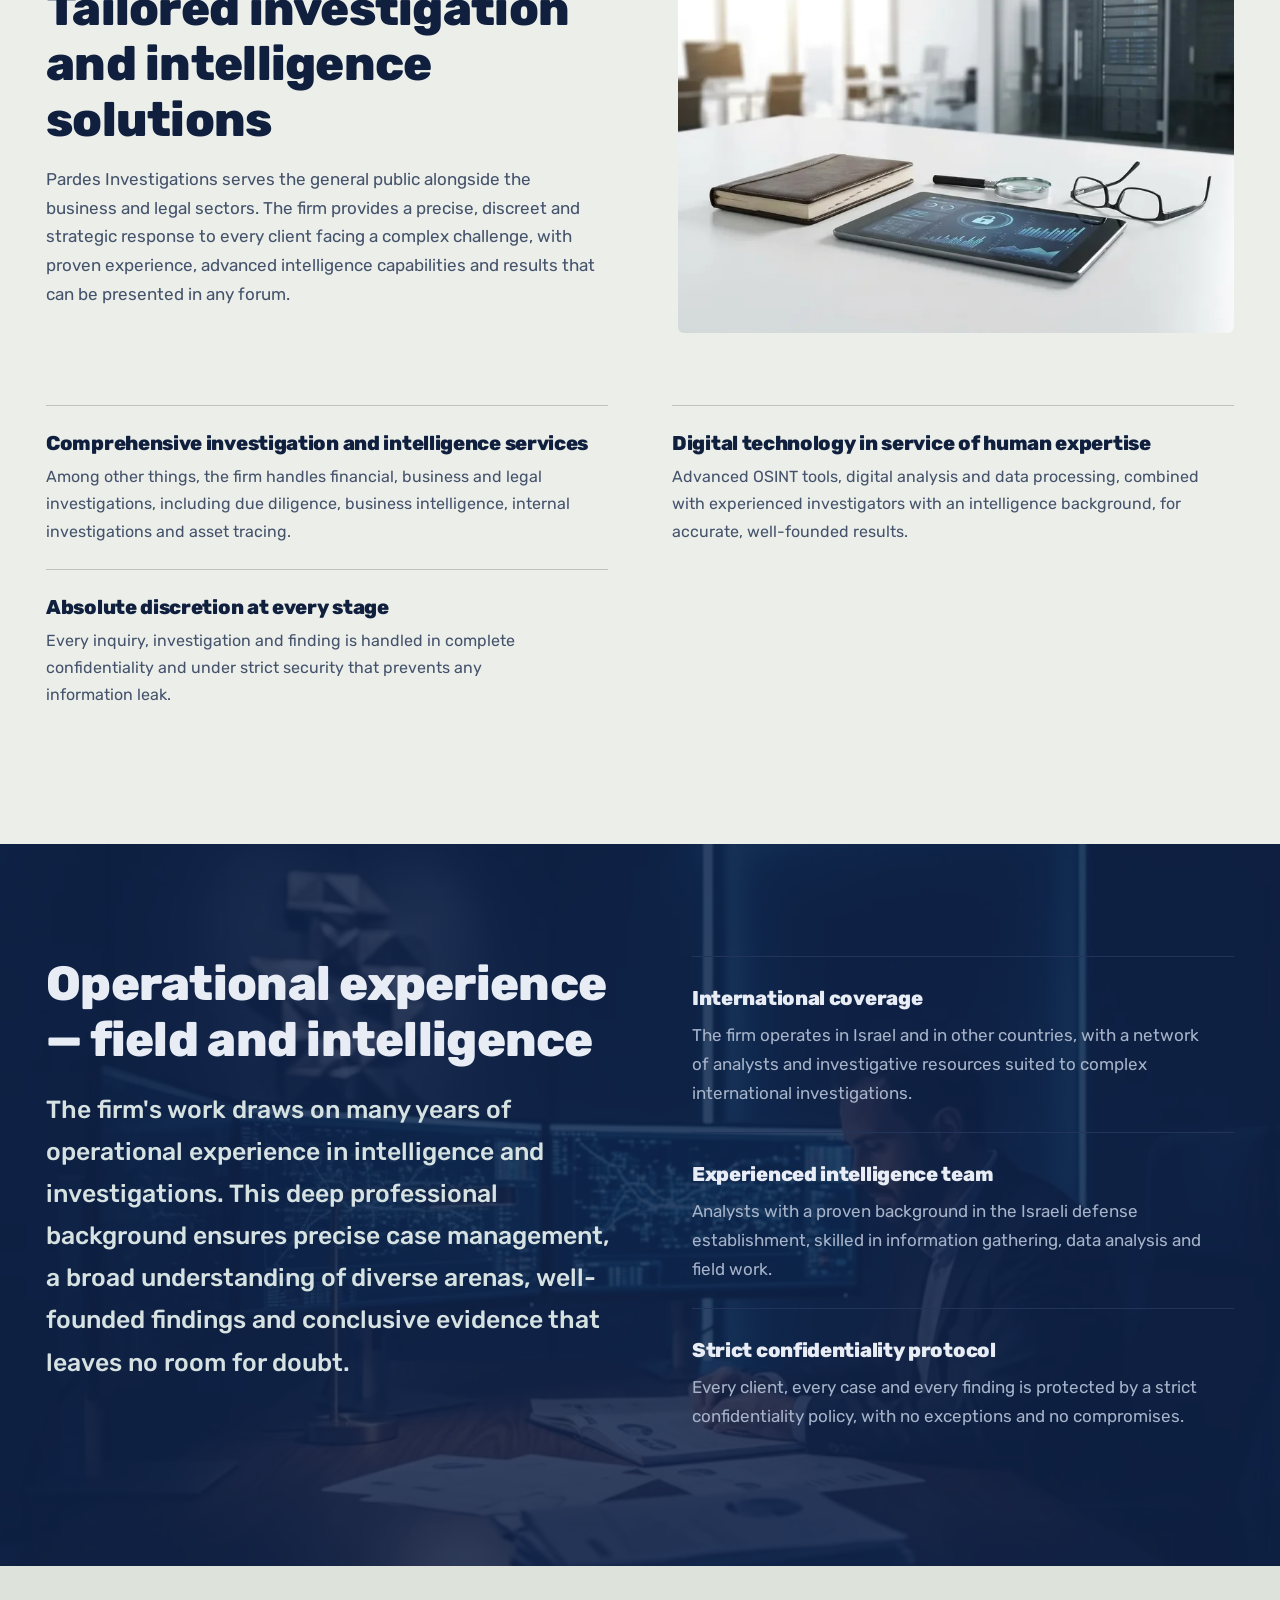
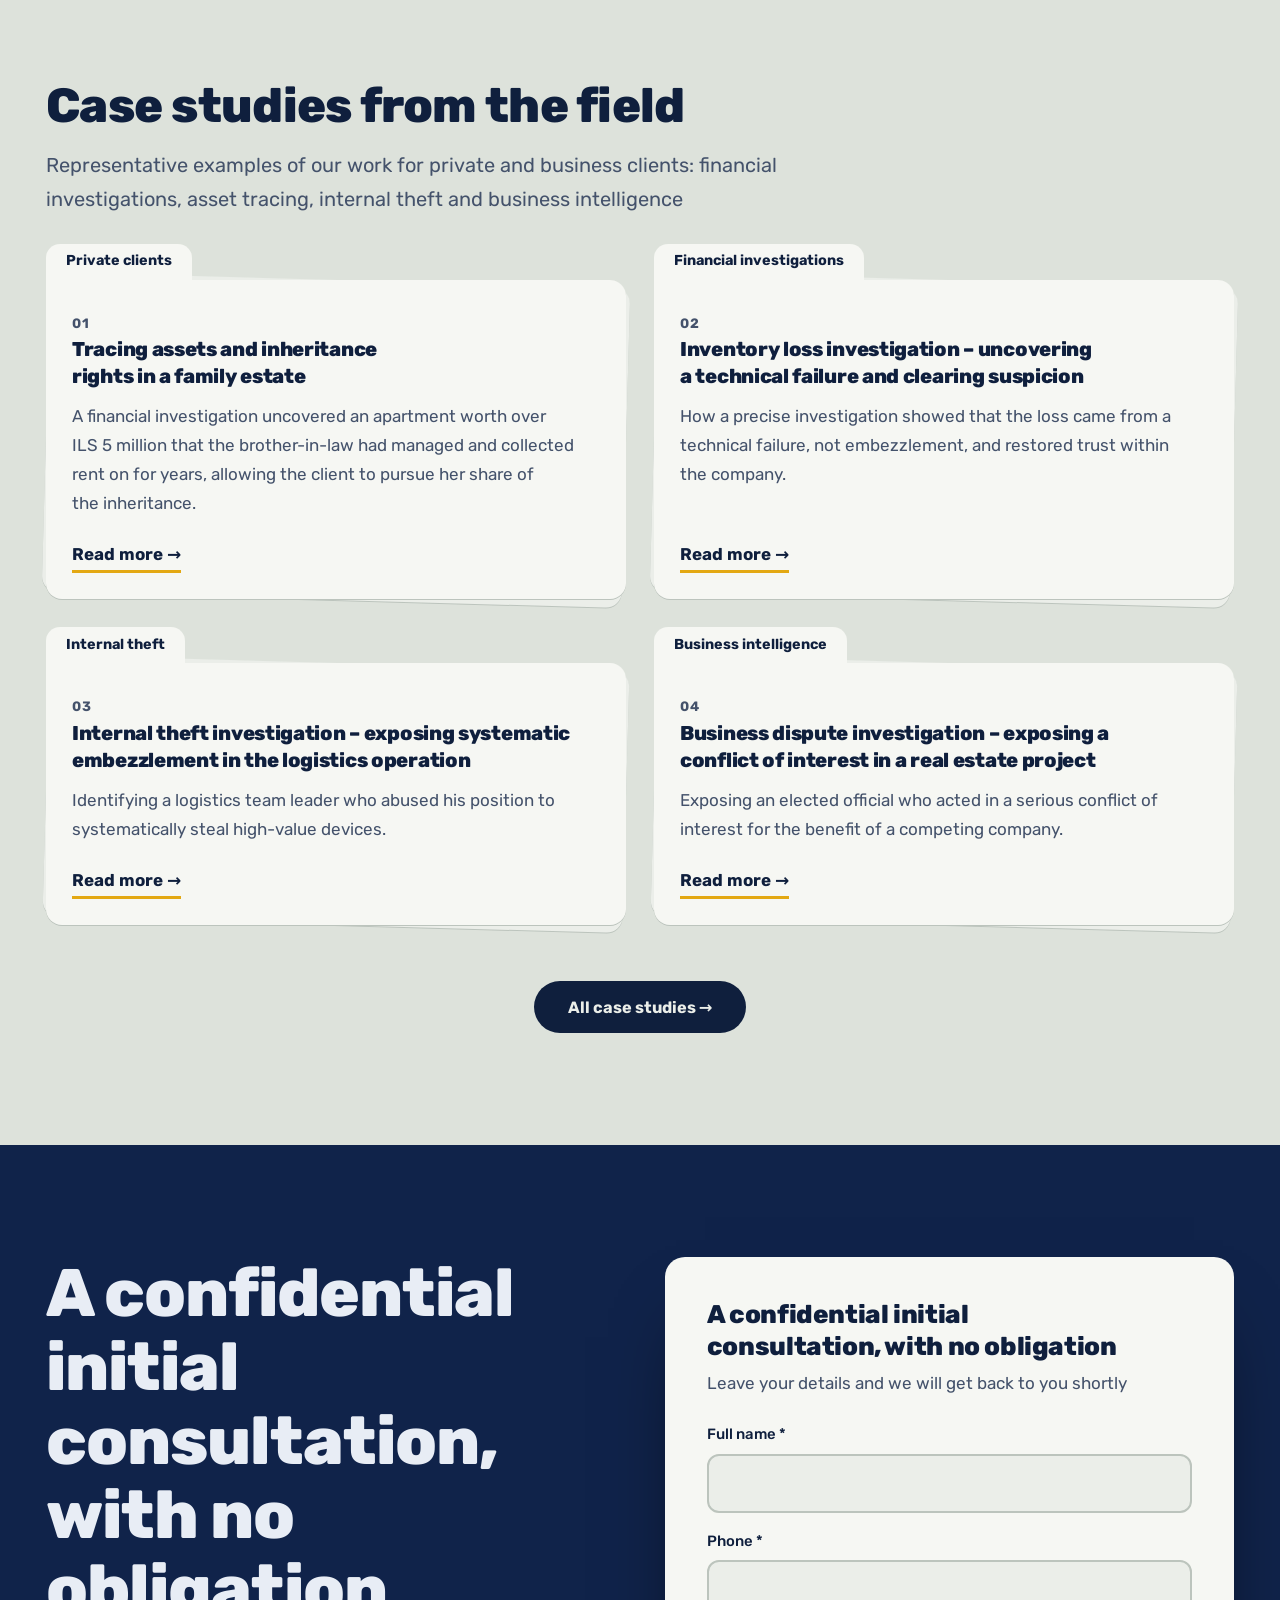
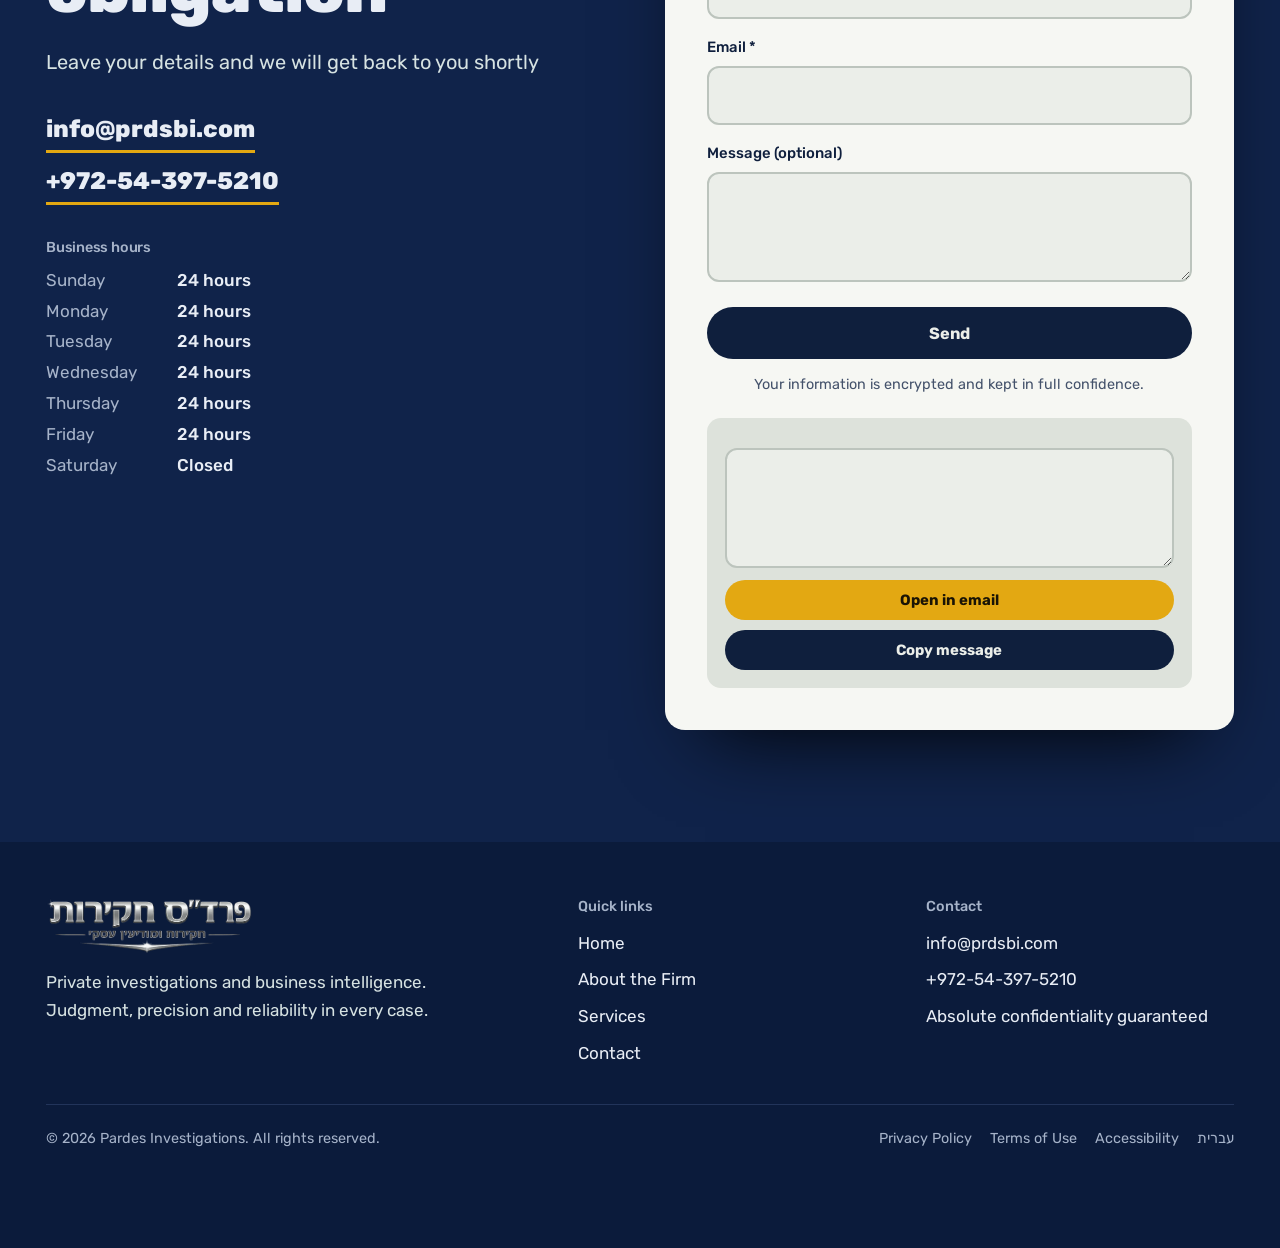
==== commit 433d688b: "Hero video: start from the beginning and use the opening frame as poster Co-Authored-By: Claude Opus" ====
--- a/en/index.html
+++ b/en/index.html
@@ -365,7 +365,7 @@
 <!-- ============ HOME ============ -->
 <div data-view="home">
   <section class="hero">
-    <video class="hero-video" autoplay muted loop playsinline preload="auto" poster="/media/hero-poster.jpg" aria-hidden="true"><source src="/media/hero.mp4#t=4" type="video/mp4"></video>
+    <video class="hero-video" autoplay muted loop playsinline preload="auto" poster="/media/hero-poster.jpg" aria-hidden="true"><source src="/media/hero.mp4" type="video/mp4"></video>
     <div class="in">
       <div class="hero-copy">
         <small>Pardes Investigations</small>
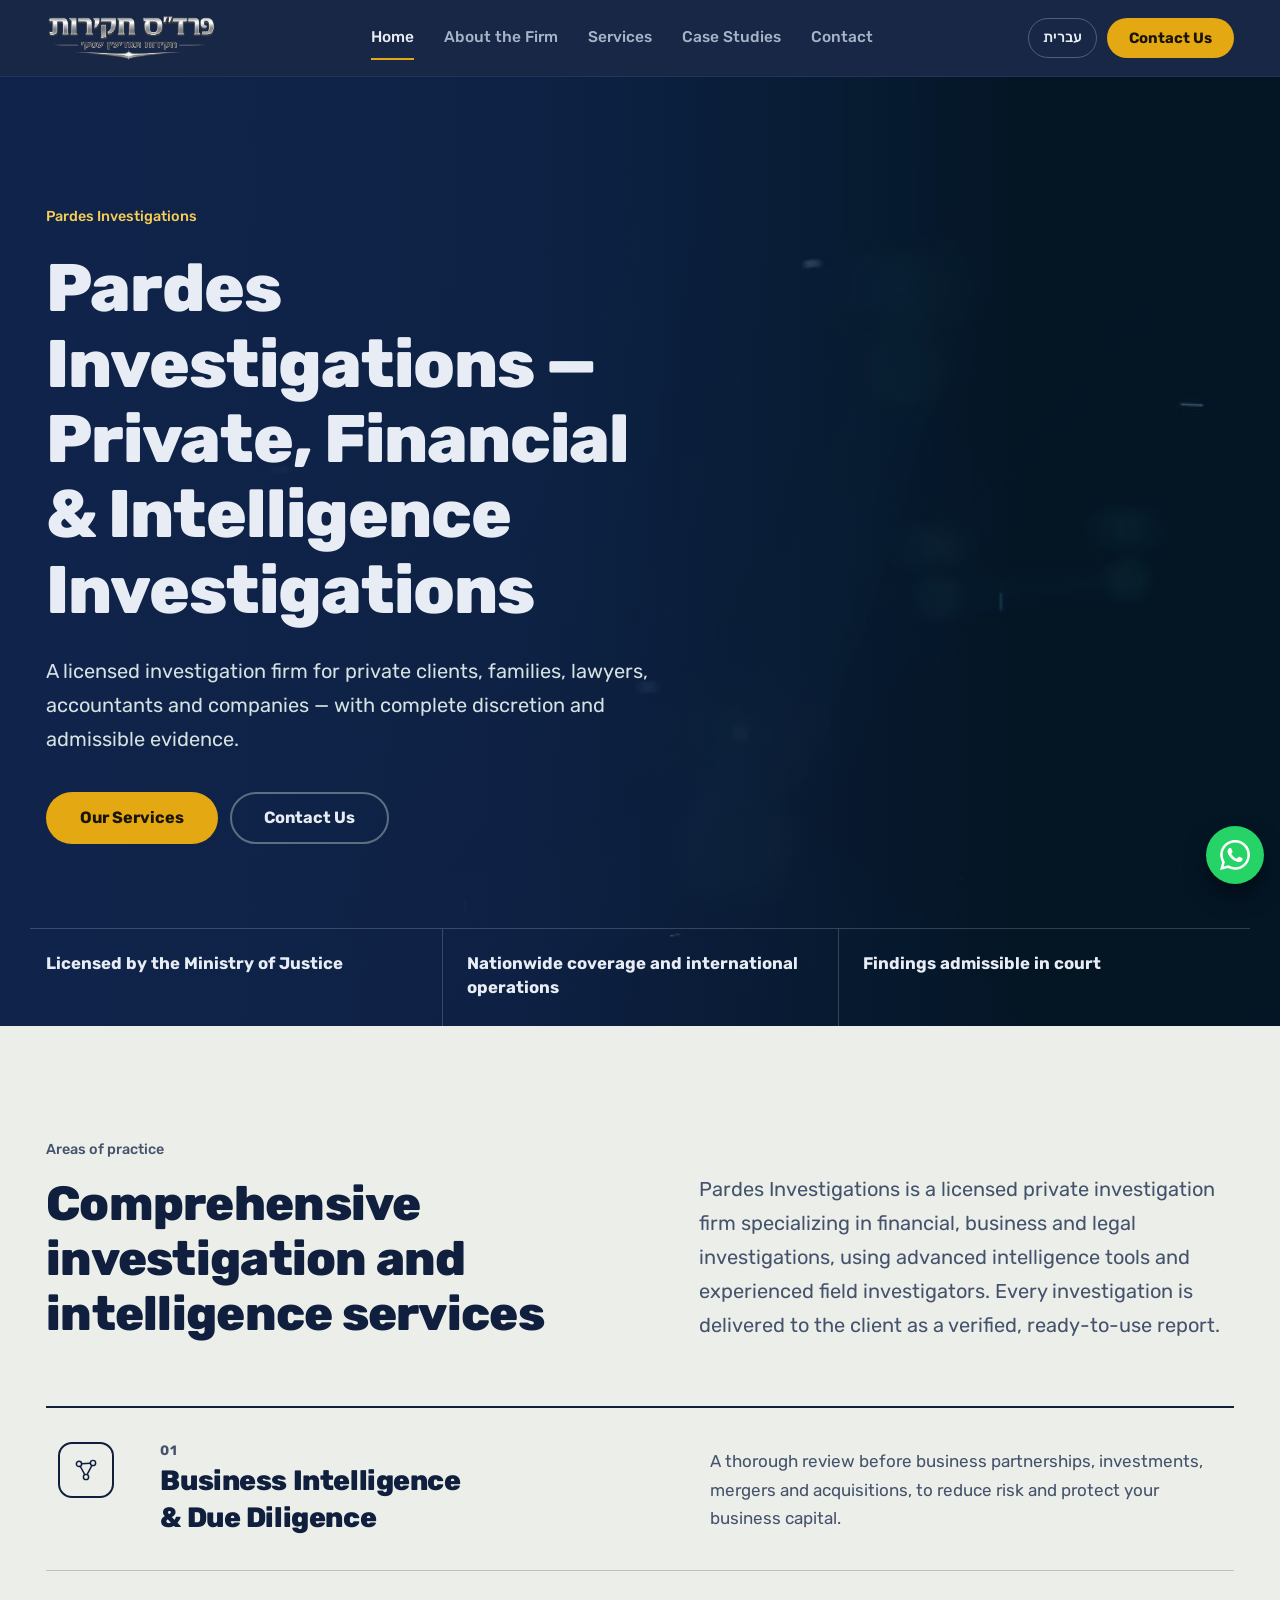
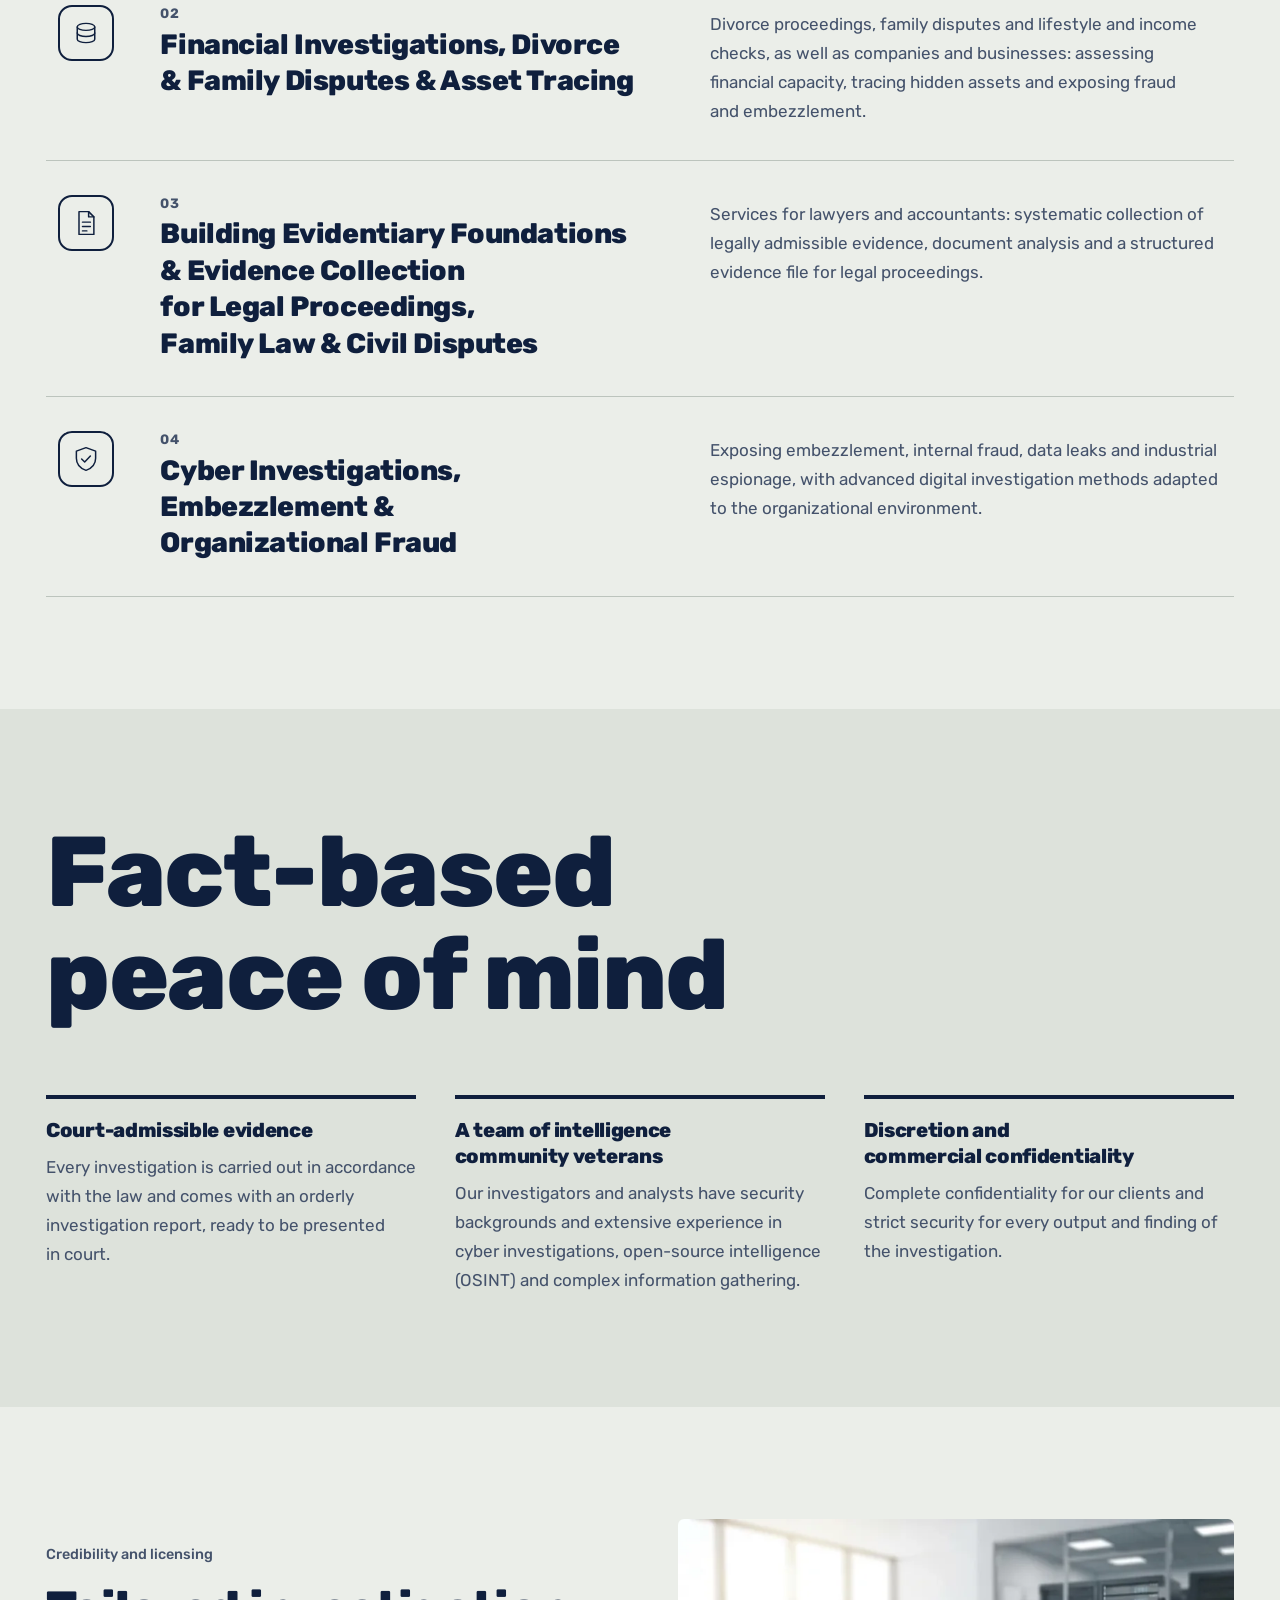
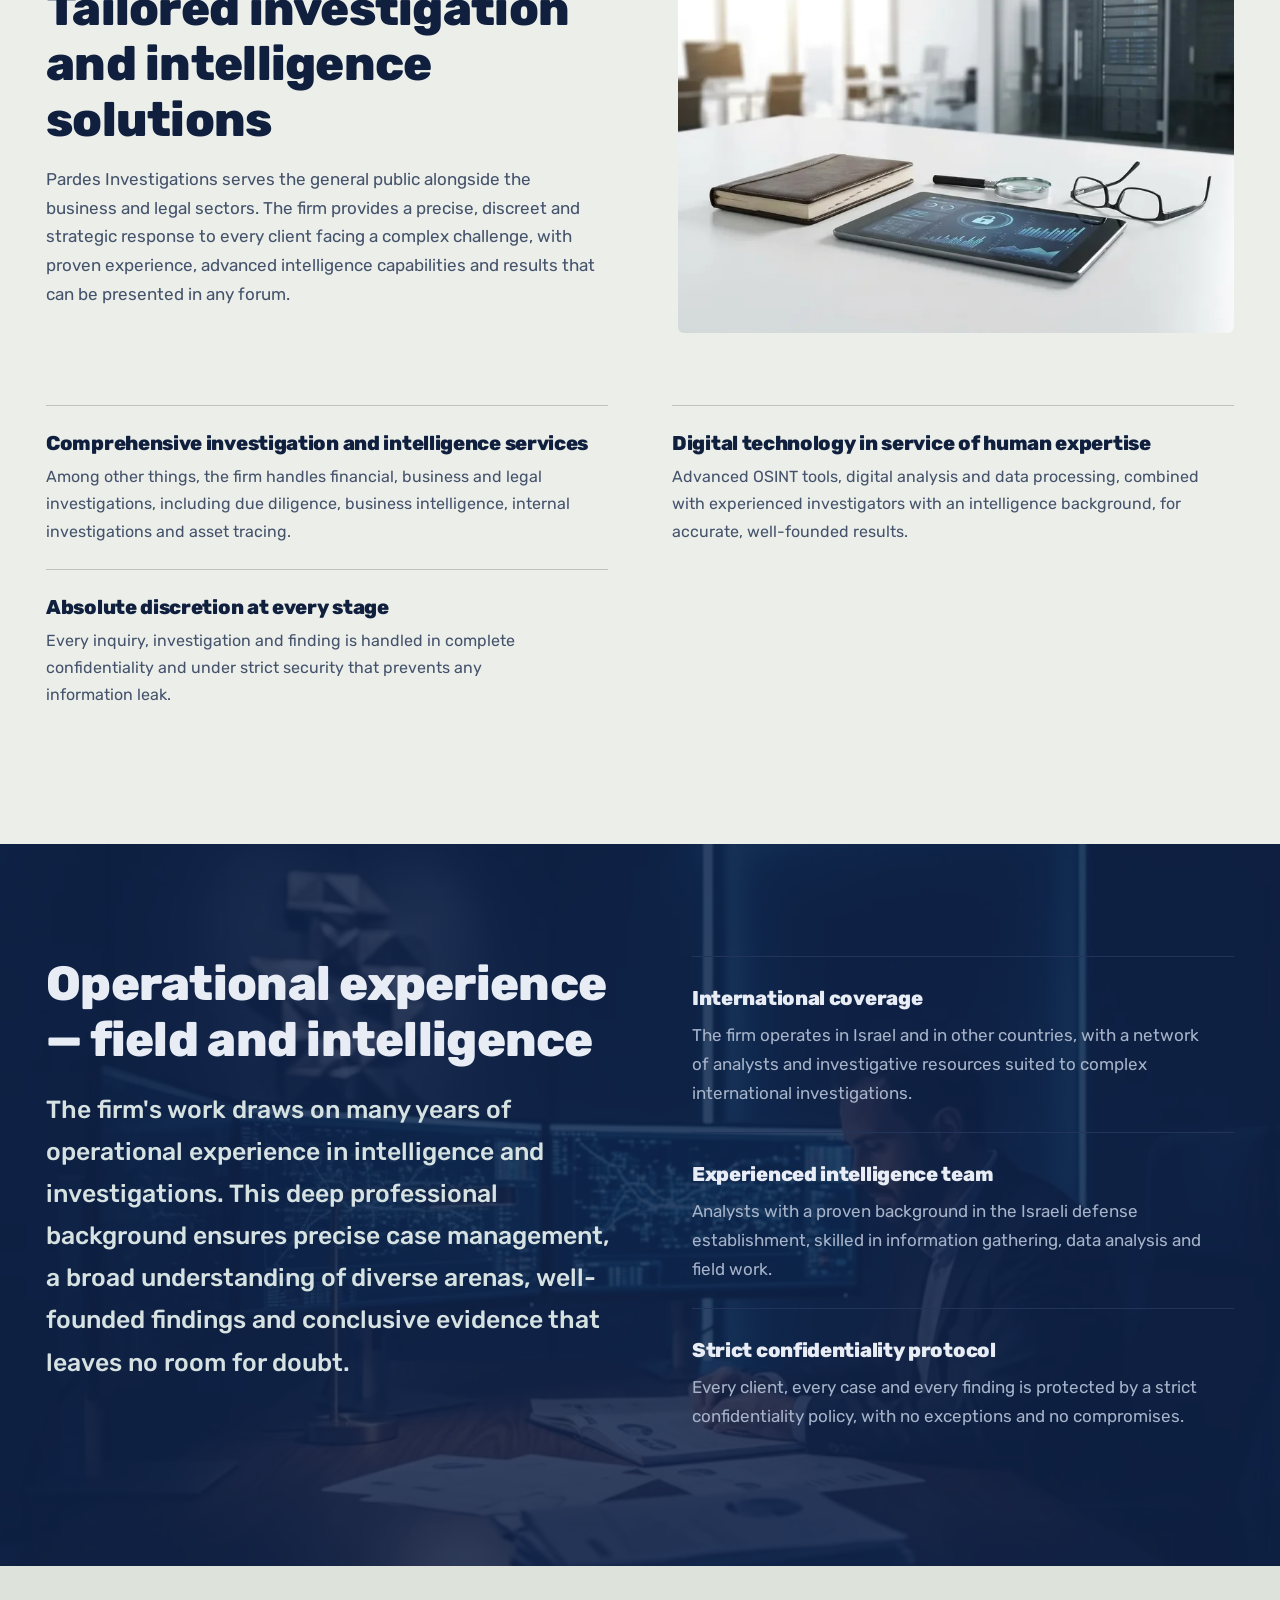
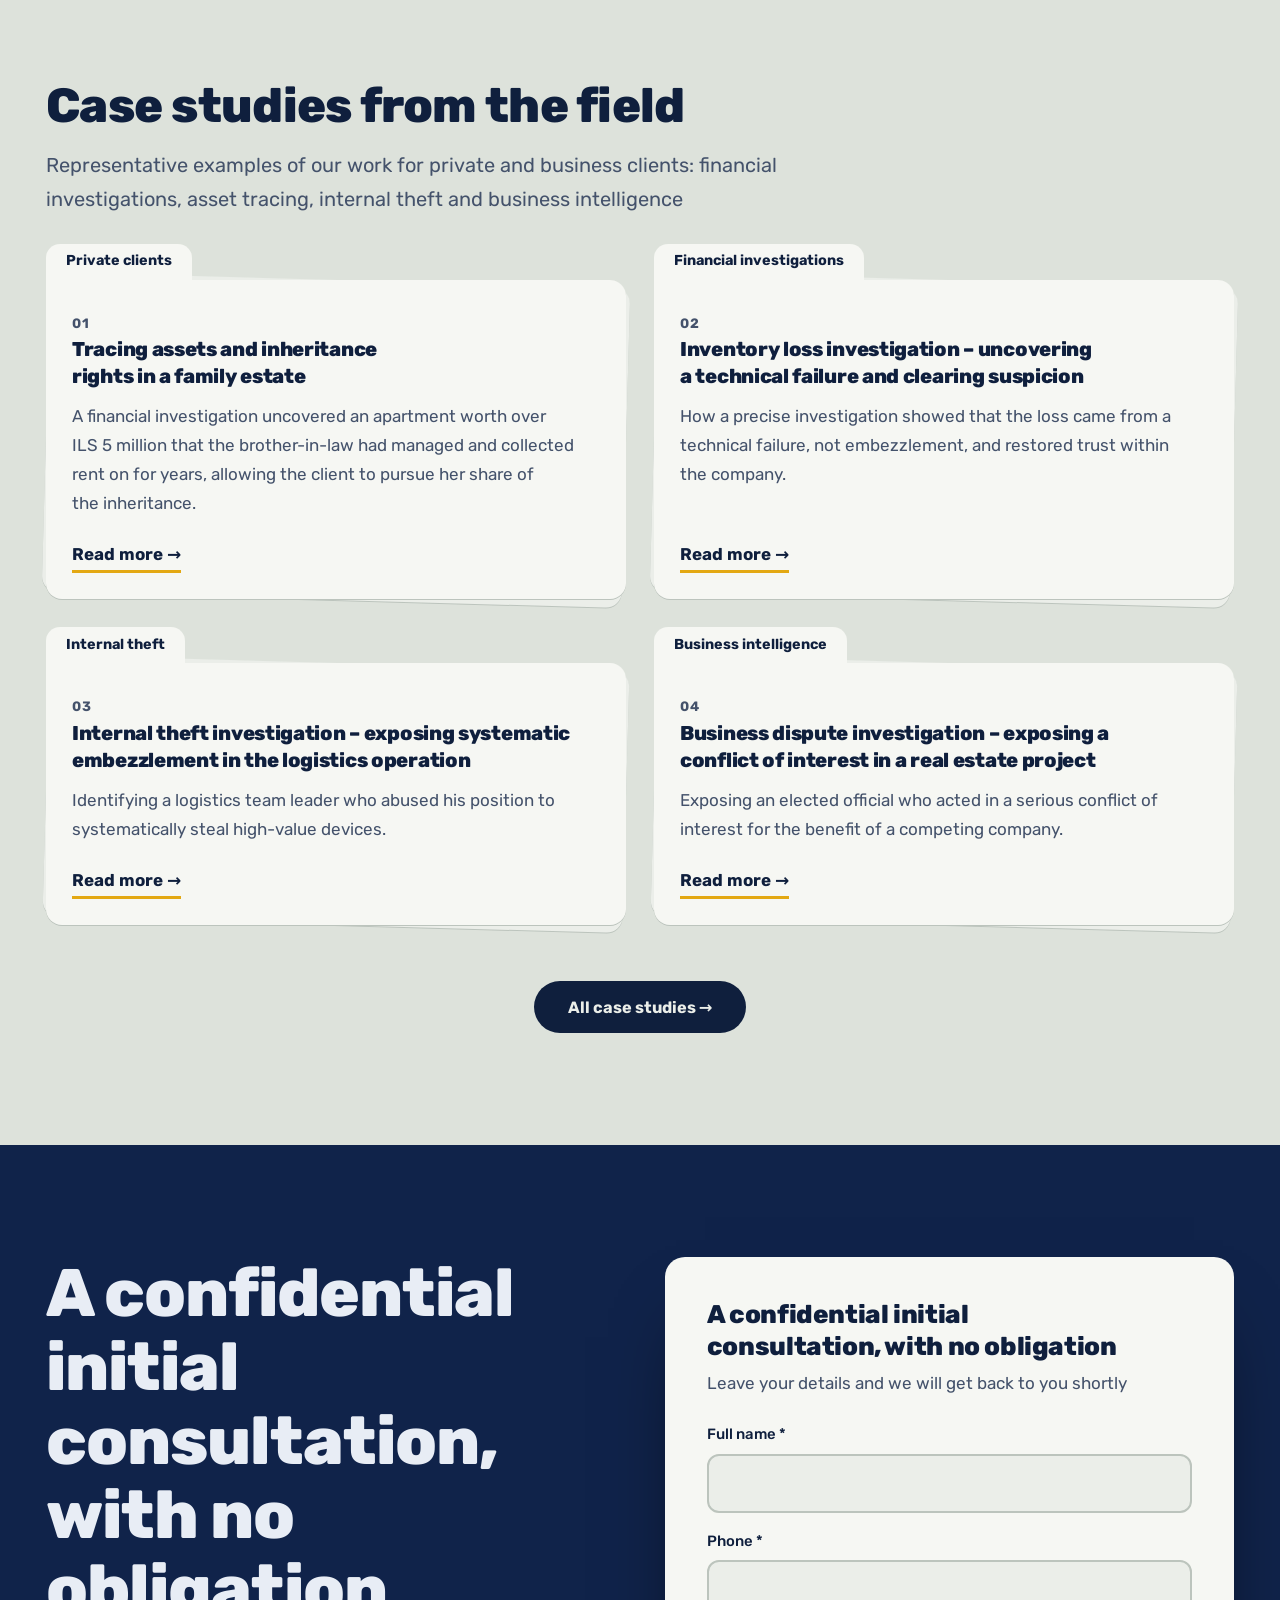
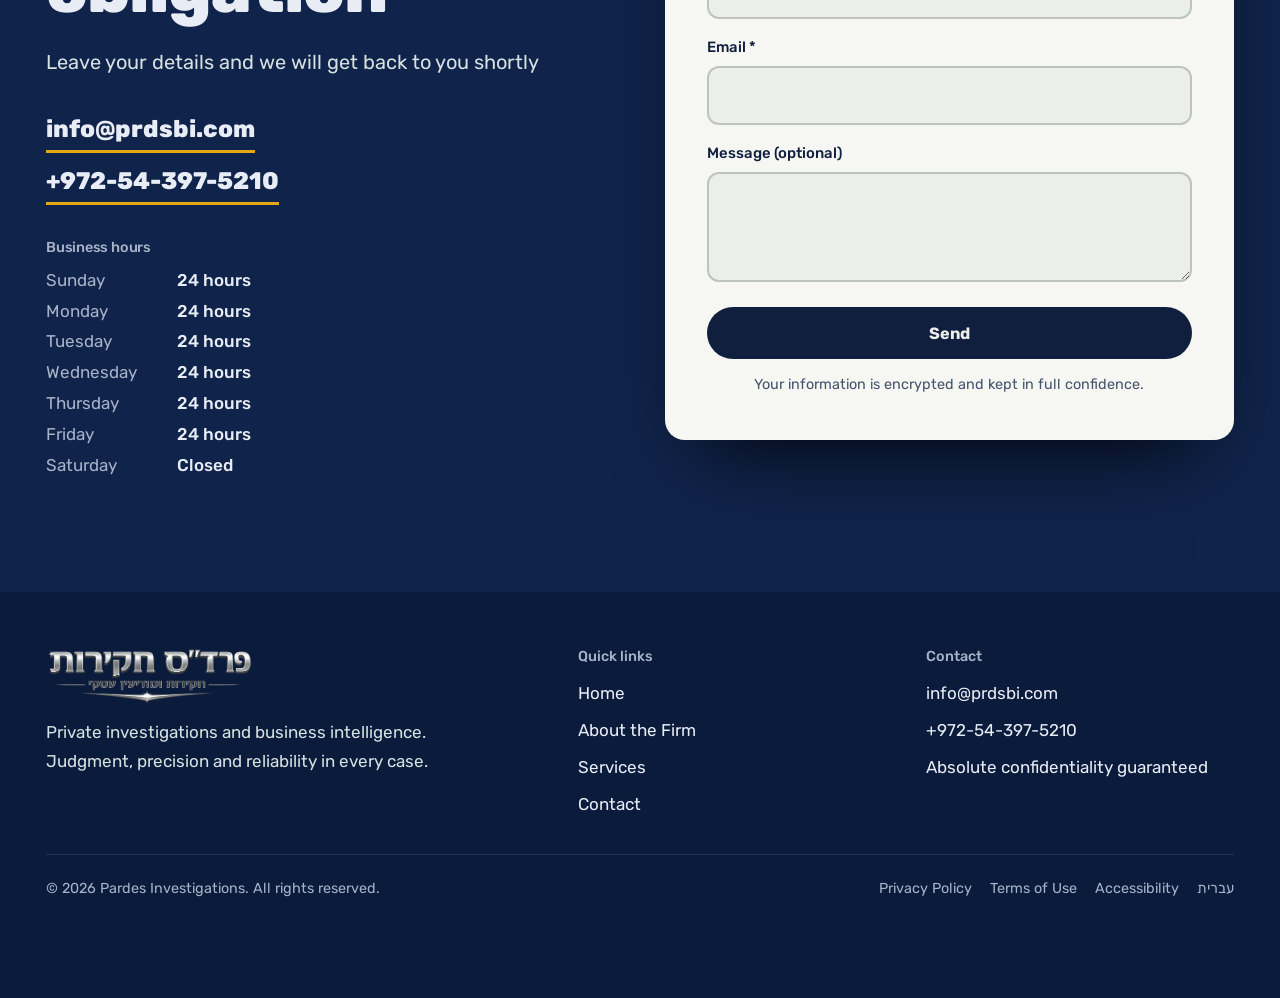
==== commit 8ac55642: "Send contact form inquiries to info@prdsbi.com Both forms (home and contact page, HE + EN) now post " ====
--- a/en/index.html
+++ b/en/index.html
@@ -337,6 +337,13 @@
 [dir=ltr] .hero-video{transform:scaleX(-1)}
 @media (prefers-reduced-motion: reduce){.hero-video{display:none}}
 
+/* form status + spam trap */
+.hp{position:absolute;inset-inline-start:-9999px;width:1px;height:1px;opacity:0}
+.form-status{margin-top:16px;padding:14px 16px;border-radius:12px;font-weight:500;font-size:.97rem}
+.form-status.ok{background:#e3f4ea;color:#14532d}
+.form-status.err{background:#fde8e8;color:#7f1d1d}
+button[disabled]{opacity:.7;cursor:progress}
+
 </style>
 </head>
 <body>
@@ -500,13 +507,10 @@
         <input id="h-email" name="email" type="email" required autocomplete="email" dir="ltr">
         <label for="h-msg">Message (optional)</label>
         <textarea id="h-msg" name="message"></textarea>
+        <input class="hp" type="text" name="_honey" tabindex="-1" autocomplete="off" aria-hidden="true">
         <button class="btn btn-ink" type="submit">Send</button>
         <p class="secure">Your information is encrypted and kept in full confidence.</p>
-        <div class="sent" hidden>
-          <p class="sent-note"></p>
-          <textarea class="sent-text" readonly aria-label="Message text"></textarea>
-          <div class="row2"><a class="btn btn-tape btn-sm sent-mail" href="mailto:info@prdsbi.com">Open in email</a><button class="btn btn-ink btn-sm sent-copy" type="button">Copy message</button></div>
-        </div>
+        <p class="form-status" role="status" aria-live="polite" hidden></p>
       </form>
     </div>
   </section>
@@ -802,12 +806,9 @@
         <label for="c-msg">Details of your inquiry</label>
         <textarea id="c-msg" name="message"></textarea>
         <label class="consent"><input id="c-consent" type="checkbox" required><span>I have read and agree to the <a href="#terms">Terms of Use</a> and the <a href="#privacy">Privacy Policy</a></span></label>
+        <input class="hp" type="text" name="_honey" tabindex="-1" autocomplete="off" aria-hidden="true">
         <button class="btn btn-ink" type="submit">Send inquiry</button>
-        <div class="sent" hidden>
-          <p class="sent-note"></p>
-          <textarea class="sent-text" readonly aria-label="Message text"></textarea>
-          <div class="row2"><a class="btn btn-tape btn-sm sent-mail" href="mailto:info@prdsbi.com">Open in email</a><button class="btn btn-ink btn-sm sent-copy" type="button">Copy message</button></div>
-        </div>
+        <p class="form-status" role="status" aria-live="polite" hidden></p>
       </form>
       <div>
         <img src="[data-uri]" alt="A meeting table in the office" width="438" height="600" loading="lazy" style="border-radius:6px;margin-bottom:28px;max-height:340px;width:100%;object-fit:cover">
@@ -948,15 +949,15 @@
   var T=EN?{
     site:'Pardes Investigations',
     views:{home:'Private Investigations & Business Intelligence',about:'About the Firm',services:'Services',cases:'Case Studies',contact:'Contact Us',privacy:'Privacy Policy',terms:'Terms of Use',accessibility:'Accessibility Statement'},
-    name:'Name',phone:'Phone',email:'Email',subject:'Website inquiry',
-    note:'Your message has not been sent yet. Open it in your email app, or copy it and send it to info@prdsbi.com.',
-    copied:'Copied'
+    name:'Name',phone:'Phone',email:'Email',msg:'Message',subject:'Website inquiry',
+    sending:'Sending…',ok:'Thank you! Your inquiry has been received and we will get back to you shortly.',
+    fail:'Sending failed. Please call us on +972-54-397-5210 or write to info@prdsbi.com.'
   }:{
     site:'פרד"ס חקירות',
     views:{home:'חקירות פרטיות ומודיעין עסקי',about:'אודות המשרד',services:'שירותים',cases:'מקרי בוחן',contact:'צור קשר',privacy:'מדיניות פרטיות',terms:'תנאי שימוש',accessibility:'הצהרת נגישות'},
-    name:'שם',phone:'טלפון',email:'דוא״ל',subject:'פנייה מהאתר',
-    note:'ההודעה עדיין לא נשלחה. פתחו אותה במייל, או העתיקו ושלחו אל info@prdsbi.com.',
-    copied:'הועתק'
+    name:'שם',phone:'טלפון',email:'דוא״ל',msg:'הודעה',subject:'פנייה מהאתר',
+    sending:'שולח…',ok:'תודה! הפנייה התקבלה ונחזור אליכם בהקדם.',
+    fail:'השליחה לא הצליחה. אפשר להתקשר אלינו למספר ⁦054-397-5210⁩ או לכתוב ל-info@prdsbi.com.'
   };
   var VIEWS=['home','about','services','cases','contact','privacy','terms','accessibility'];
   var menu=document.getElementById('menu'),burger=document.getElementById('burger');
@@ -986,24 +987,25 @@
     burger.setAttribute('aria-expanded',open?'true':'false');
   });
 
-  /* forms */
+  /* forms: sent to info@prdsbi.com through FormSubmit (formsubmit.co) */
+  var FORM_URL='https://formsubmit.co/ajax/info@prdsbi.com';
   var forms=document.querySelectorAll('.lead-form');
   Array.prototype.forEach.call(forms,function(form){
-    var sent=form.querySelector('.sent'),txt=form.querySelector('.sent-text'),copyBtn=form.querySelector('.sent-copy');
+    var status=form.querySelector('.form-status'),btn=form.querySelector('button[type=submit]'),label=btn.textContent;
+    function show(msg,kind){status.textContent=msg;status.className='form-status '+kind;status.hidden=false;}
     form.addEventListener('submit',function(e){
       e.preventDefault();
       if(!form.reportValidity()){return;}
       var g=function(n){var el=form.querySelector('[name="'+n+'"]');return el?el.value.trim():'';};
-      var body=T.name+': '+g('name')+'\n'+T.phone+': '+g('phone')+'\n'+T.email+': '+g('email')+(g('message')?'\n\n'+g('message'):'');
-      txt.value=body;
-      form.querySelector('.sent-note').textContent=T.note;
-      form.querySelector('.sent-mail').href='mailto:info@prdsbi.com?subject='+encodeURIComponent(T.subject)+'&body='+encodeURIComponent(body);
-      sent.hidden=false;
-    });
-    copyBtn.addEventListener('click',function(){
-      var done=function(){copyBtn.textContent=T.copied;};
-      var fb=function(){txt.focus();txt.select();};
-      try{navigator.clipboard.writeText(txt.value).then(done,fb);}catch(err){fb();}
+      if(g('_honey')){return;}
+      var data={};data[T.name]=g('name');data[T.phone]=g('phone');data[T.email]=g('email');data[T.msg]=g('message');
+      data._subject=T.subject+' — '+g('name');data._replyto=g('email');data._template='table';data._captcha='false';
+      btn.disabled=true;btn.textContent=T.sending;status.hidden=true;
+      fetch(FORM_URL,{method:'POST',headers:{'Content-Type':'application/json','Accept':'application/json'},body:JSON.stringify(data)})
+        .then(function(r){return r.json().then(function(j){if(!r.ok||String(j.success)!=='true'){throw new Error(j.message||r.status);}});})
+        .then(function(){form.reset();show(T.ok,'ok');})
+        .catch(function(){show(T.fail,'err');})
+        .then(function(){btn.disabled=false;btn.textContent=label;});
     });
   });
 })();
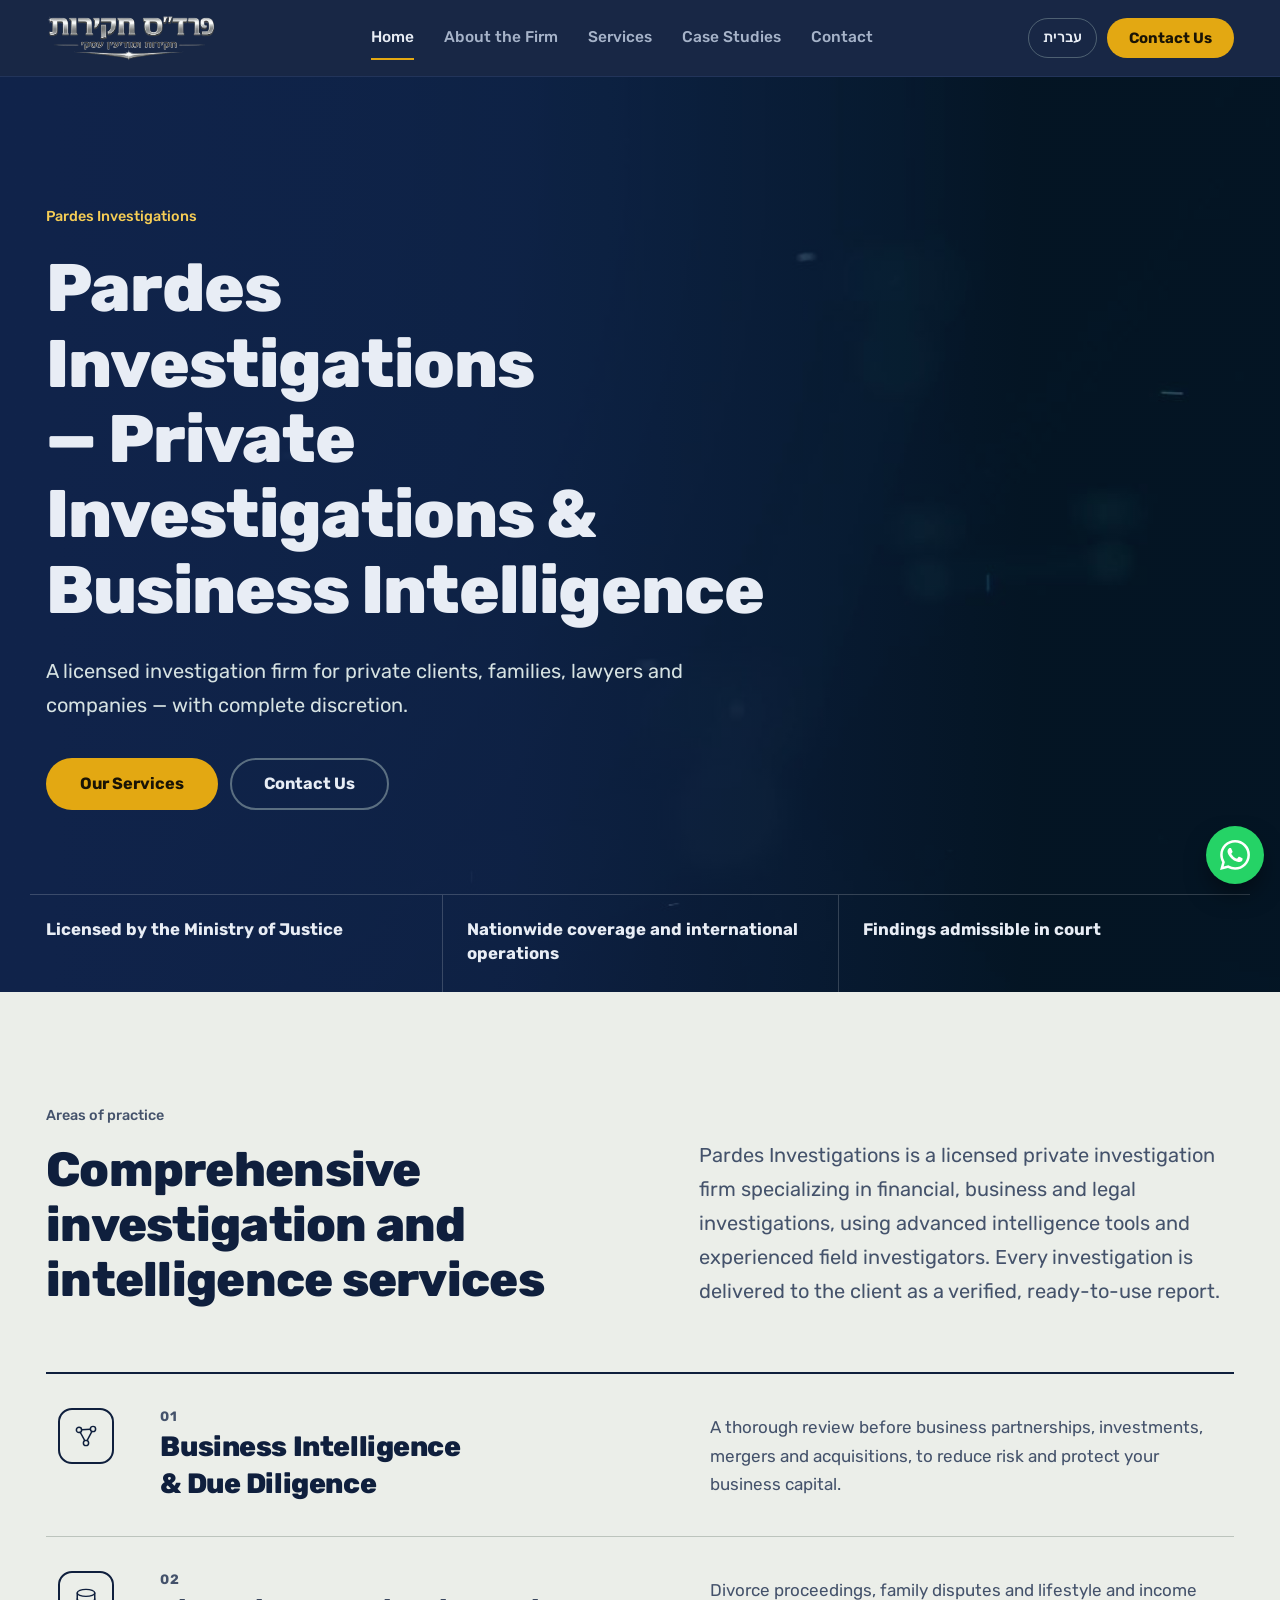
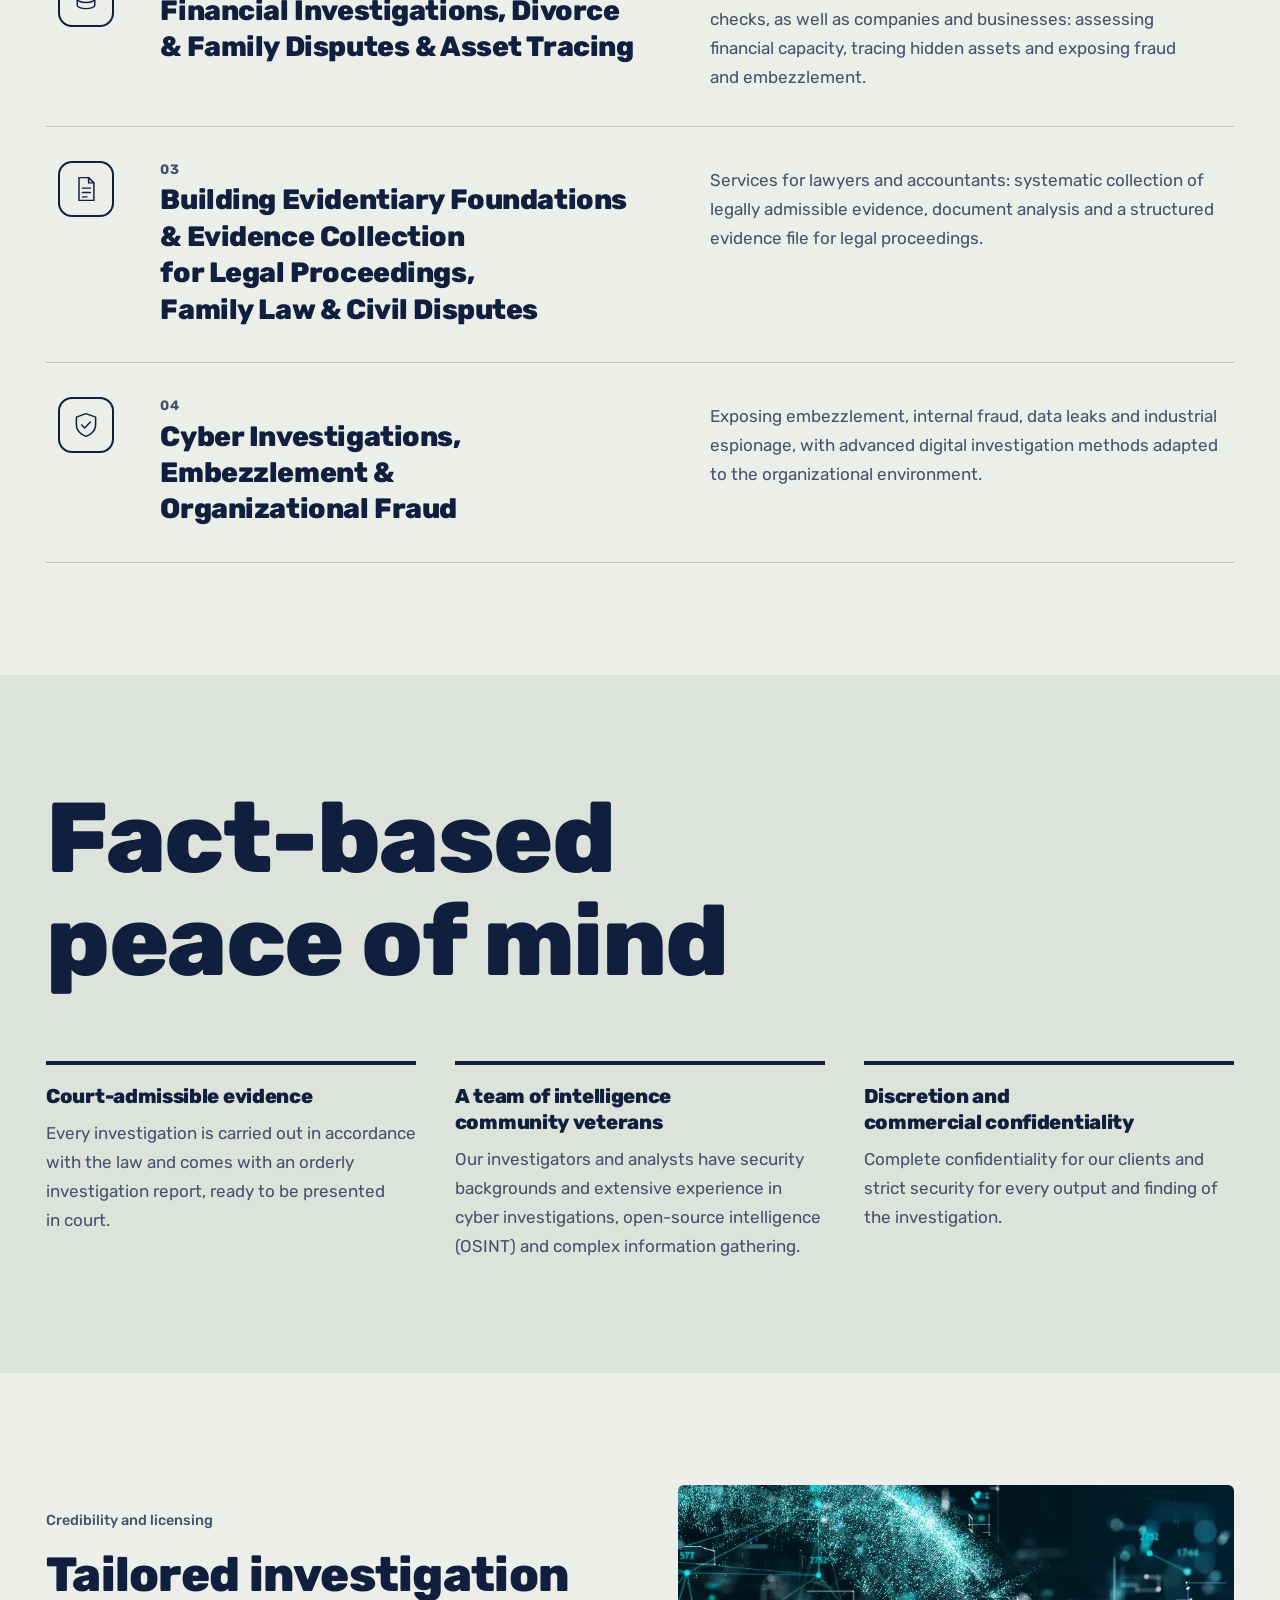
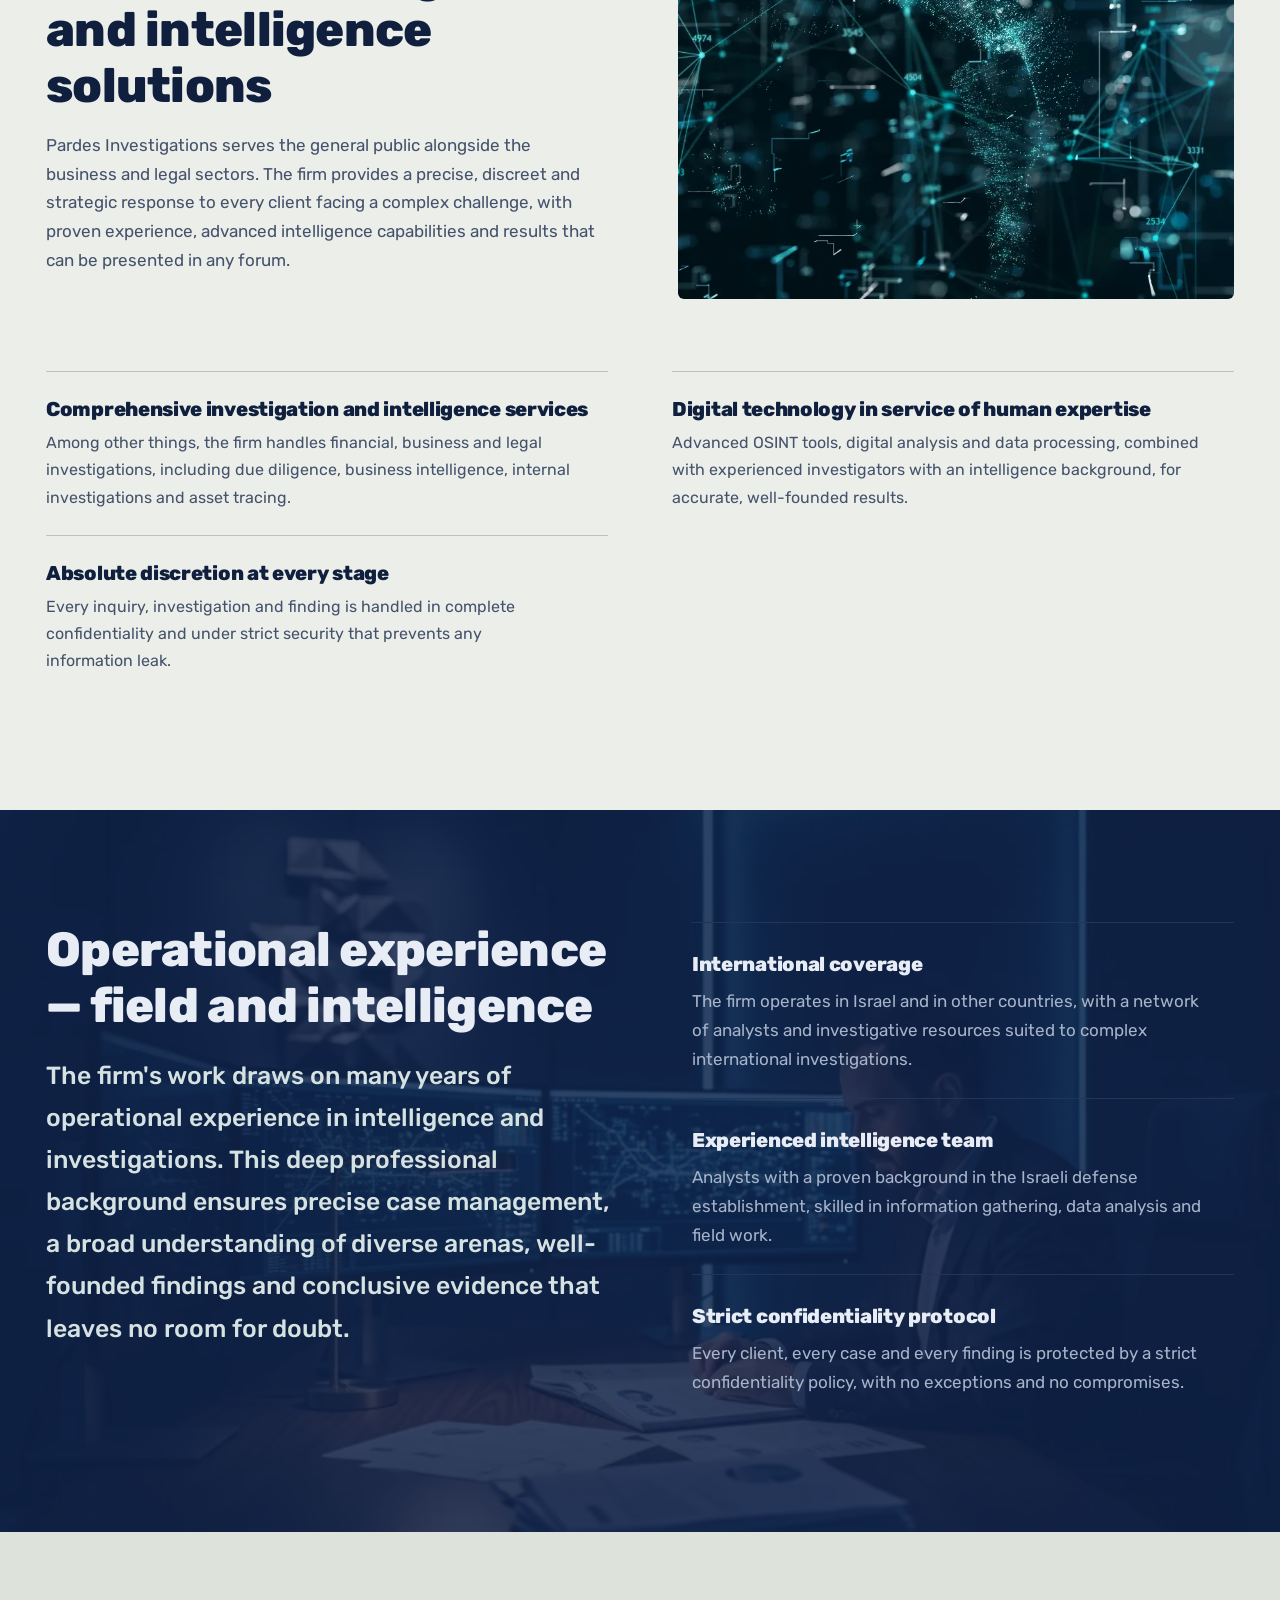
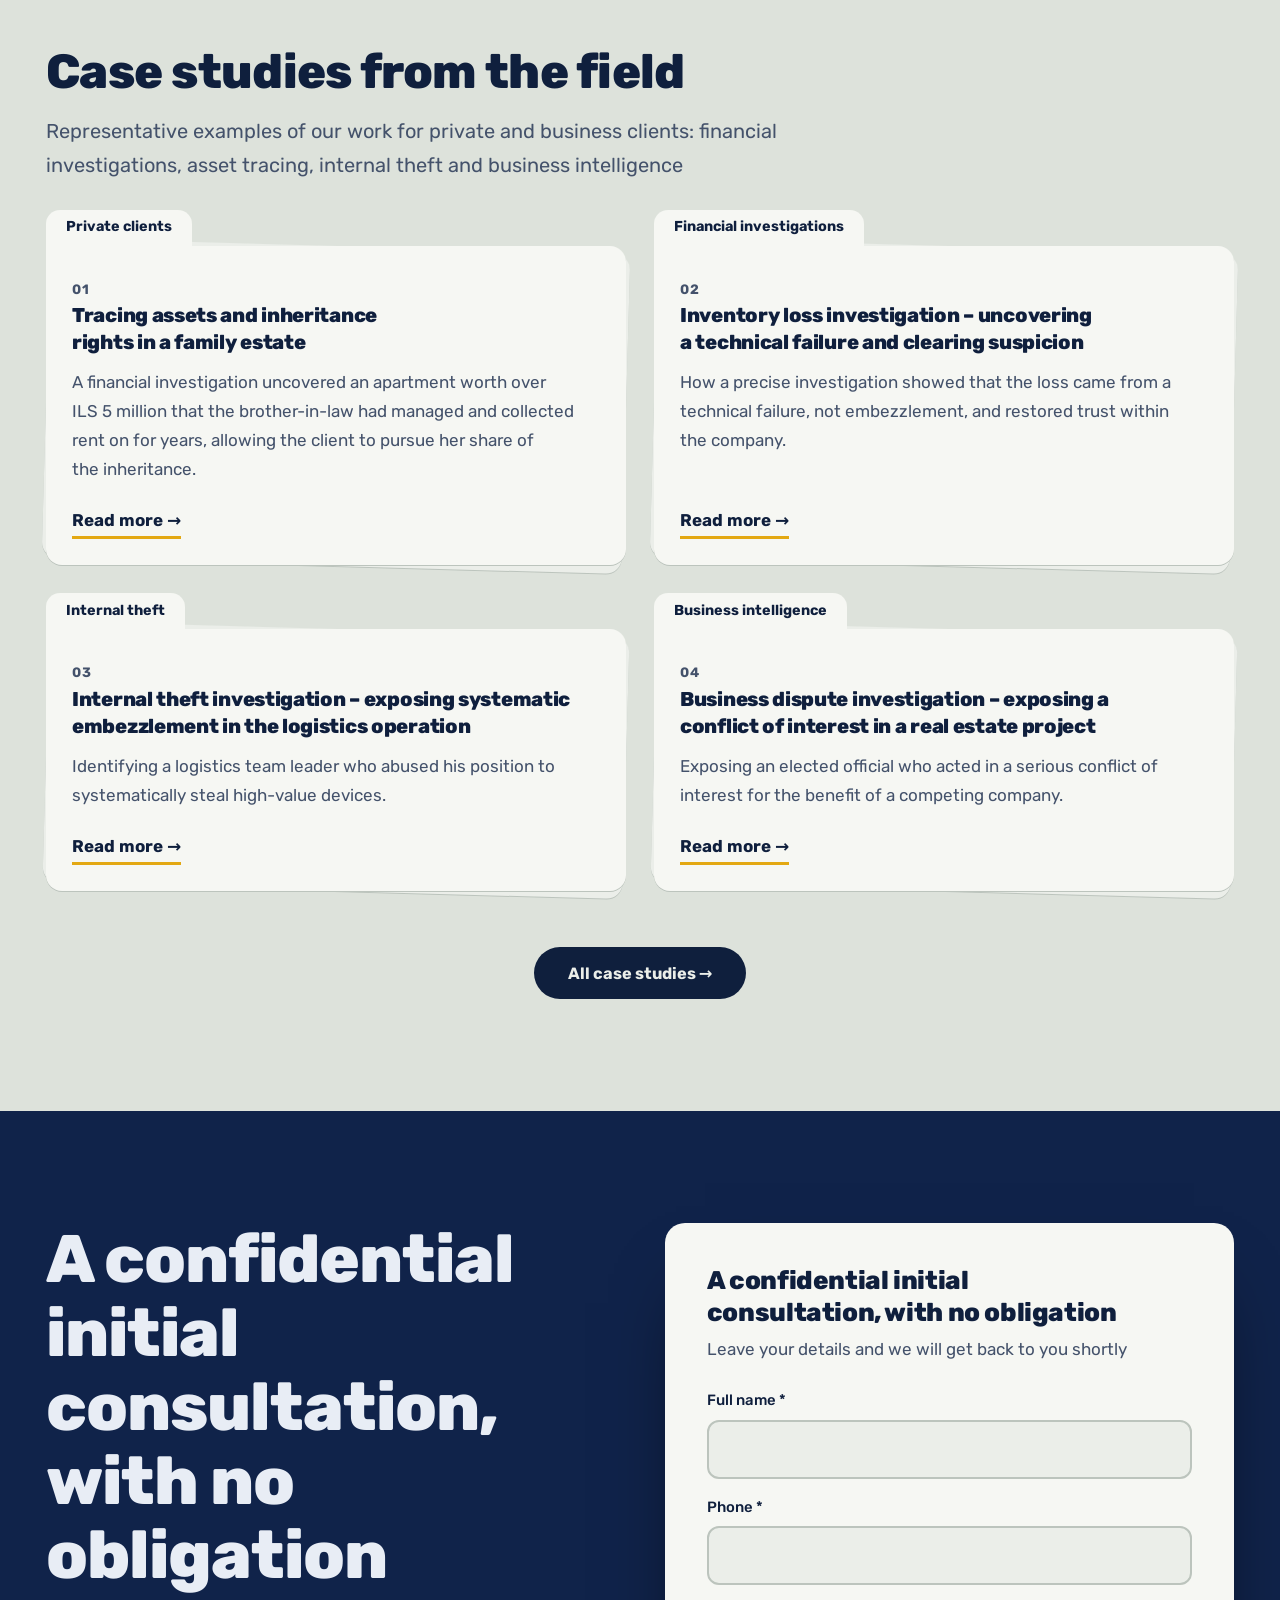
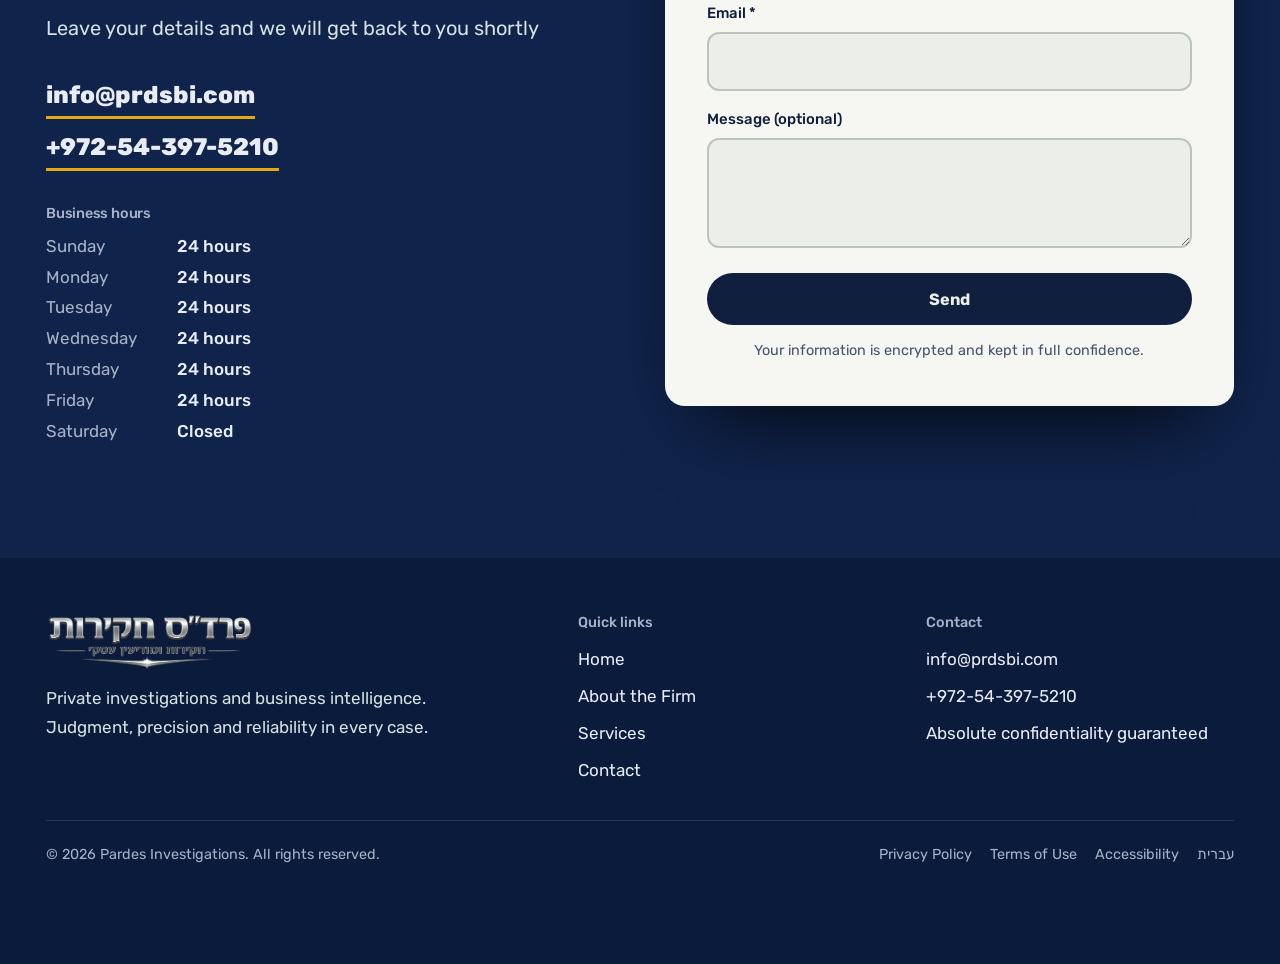
==== commit ad244bde: "Restore hero title, trim subtitle, replace detective-style photos - Hero title back to "Private Inve" ====
--- a/en/index.html
+++ b/en/index.html
@@ -376,8 +376,8 @@
     <div class="in">
       <div class="hero-copy">
         <small>Pardes Investigations</small>
-        <h1>Pardes Investigations — Private, Financial &amp; Intelligence Investigations</h1>
-        <p class="lead">A licensed investigation firm for private clients, families, lawyers, accountants and companies — with complete discretion and admissible evidence.</p>
+        <h1>Pardes Investigations — Private Investigations &amp; Business Intelligence</h1>
+        <p class="lead">A licensed investigation firm for private clients, families, lawyers and companies — with complete discretion.</p>
         <div class="cta">
           <a class="btn btn-tape" href="#services">Our Services</a>
           <a class="btn btn-line" href="#contact">Contact Us</a>
@@ -440,7 +440,7 @@
           <h2 class="h2">Tailored investigation and intelligence solutions</h2>
           <p style="margin-top:18px">Pardes Investigations serves the general public alongside the business and legal sectors. The firm provides a precise, discreet and strategic response to every client facing a complex challenge, with proven experience, advanced intelligence capabilities and results that can be presented in any forum.</p>
         </div>
-        <img src="[data-uri]" alt="A professional investigation office — Pardes Investigations" width="800" height="597" loading="lazy">
+        <img src="[data-uri]" alt="A digital information and intelligence network" width="800" height="597" loading="lazy">
       </div>
       <div class="pairs">
         <div><h3>Comprehensive investigation and intelligence services</h3><p>Among other things, the firm handles financial, business and legal investigations, including due diligence, business intelligence, internal investigations and asset tracing.</p></div>
@@ -535,7 +535,7 @@
       <p class="muted-label" style="font-size:1rem;margin:0 0 8px">For private clients, lawyers and the business sector</p>
       <p class="lede" style="margin-bottom:48px">Private investigations and business intelligence.<br>Judgment, precision and reliability in every case.</p>
       <div class="split">
-        <img src="[data-uri]" alt="A desk in an investigation office" width="448" height="600" loading="lazy">
+        <img src="[data-uri]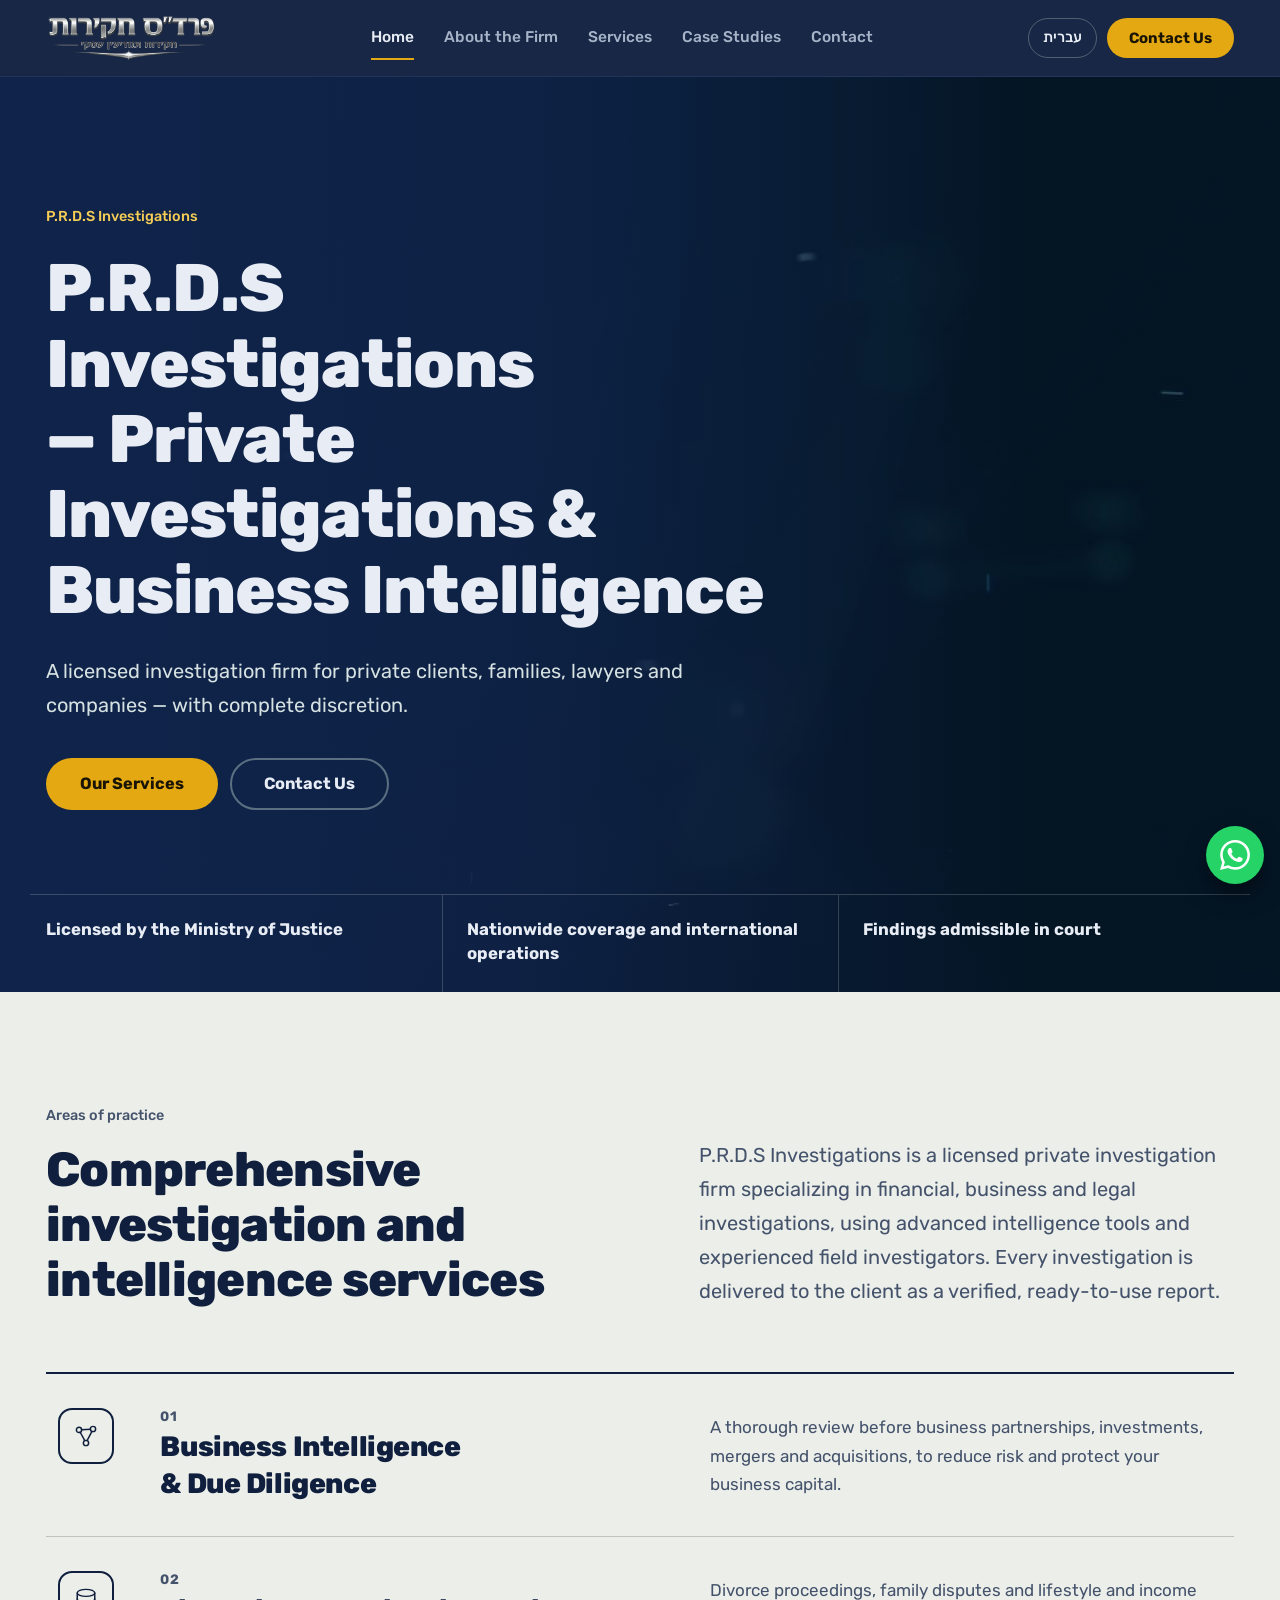
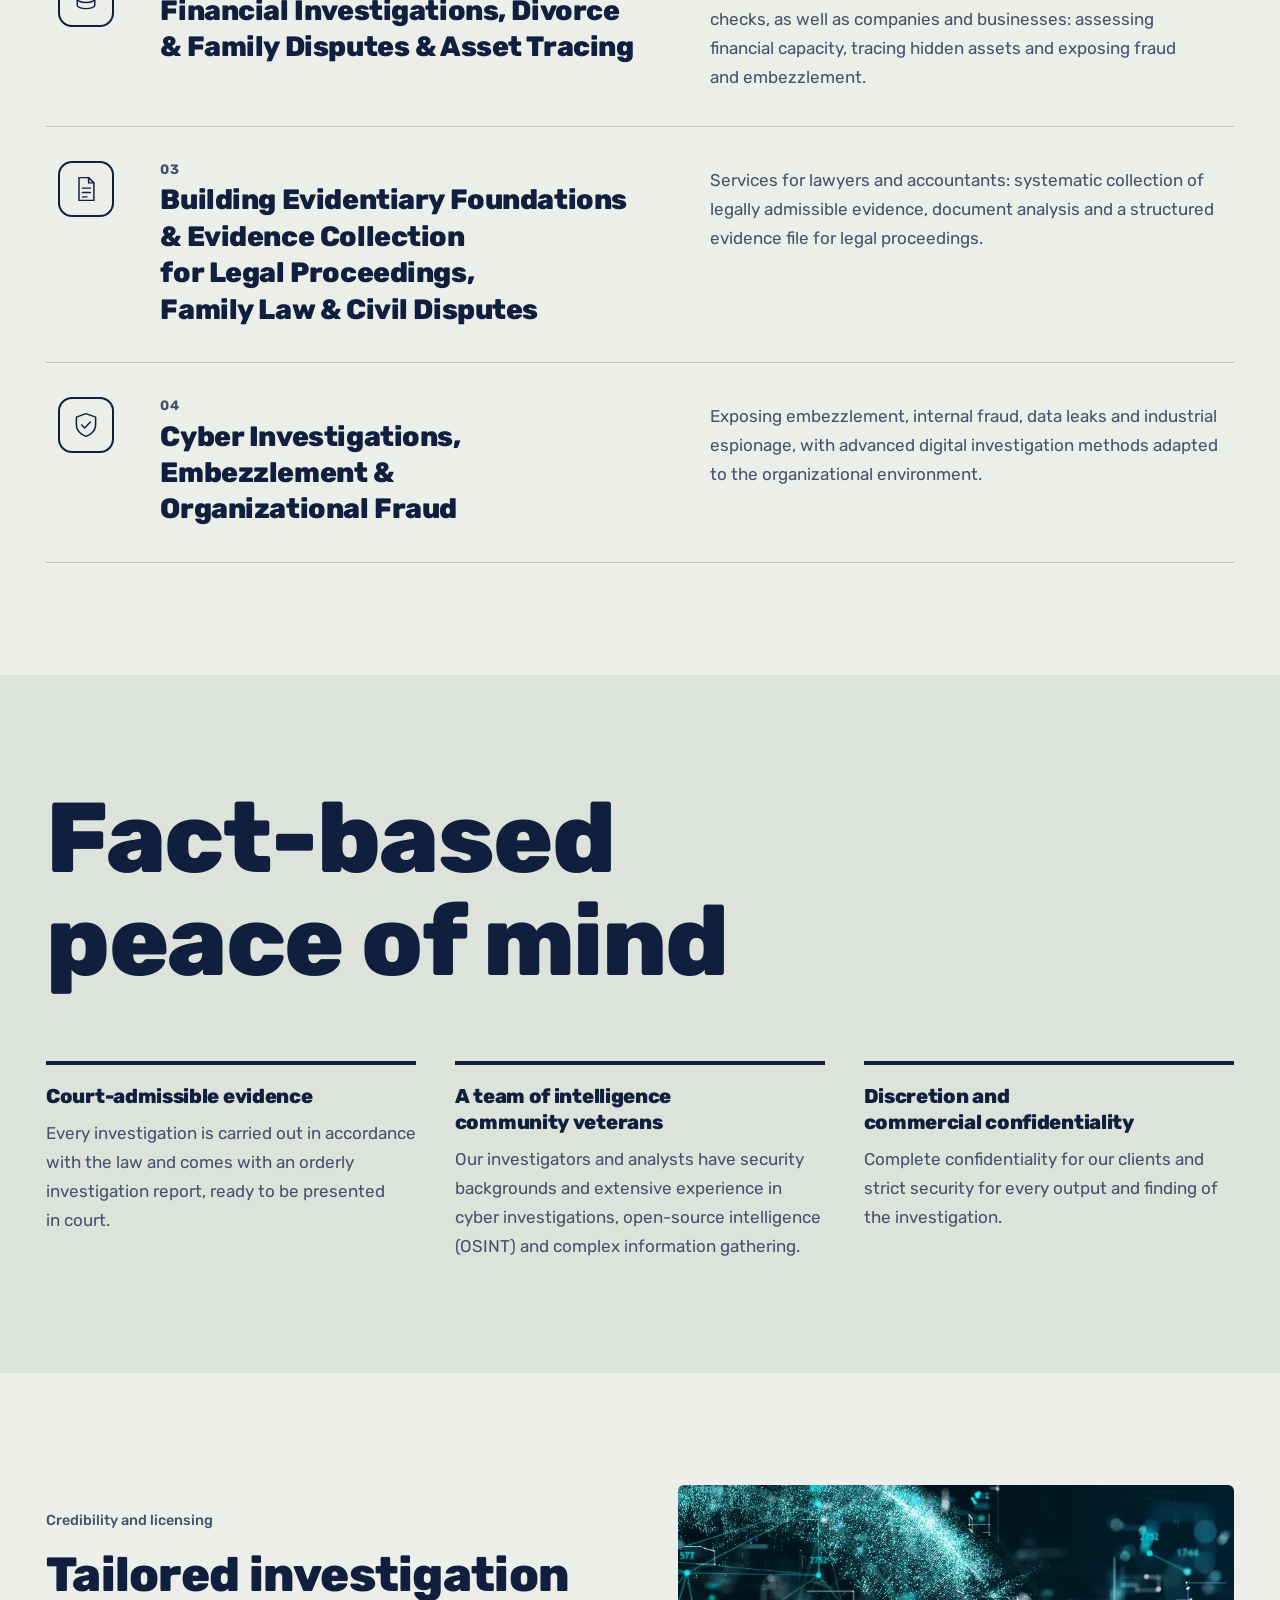
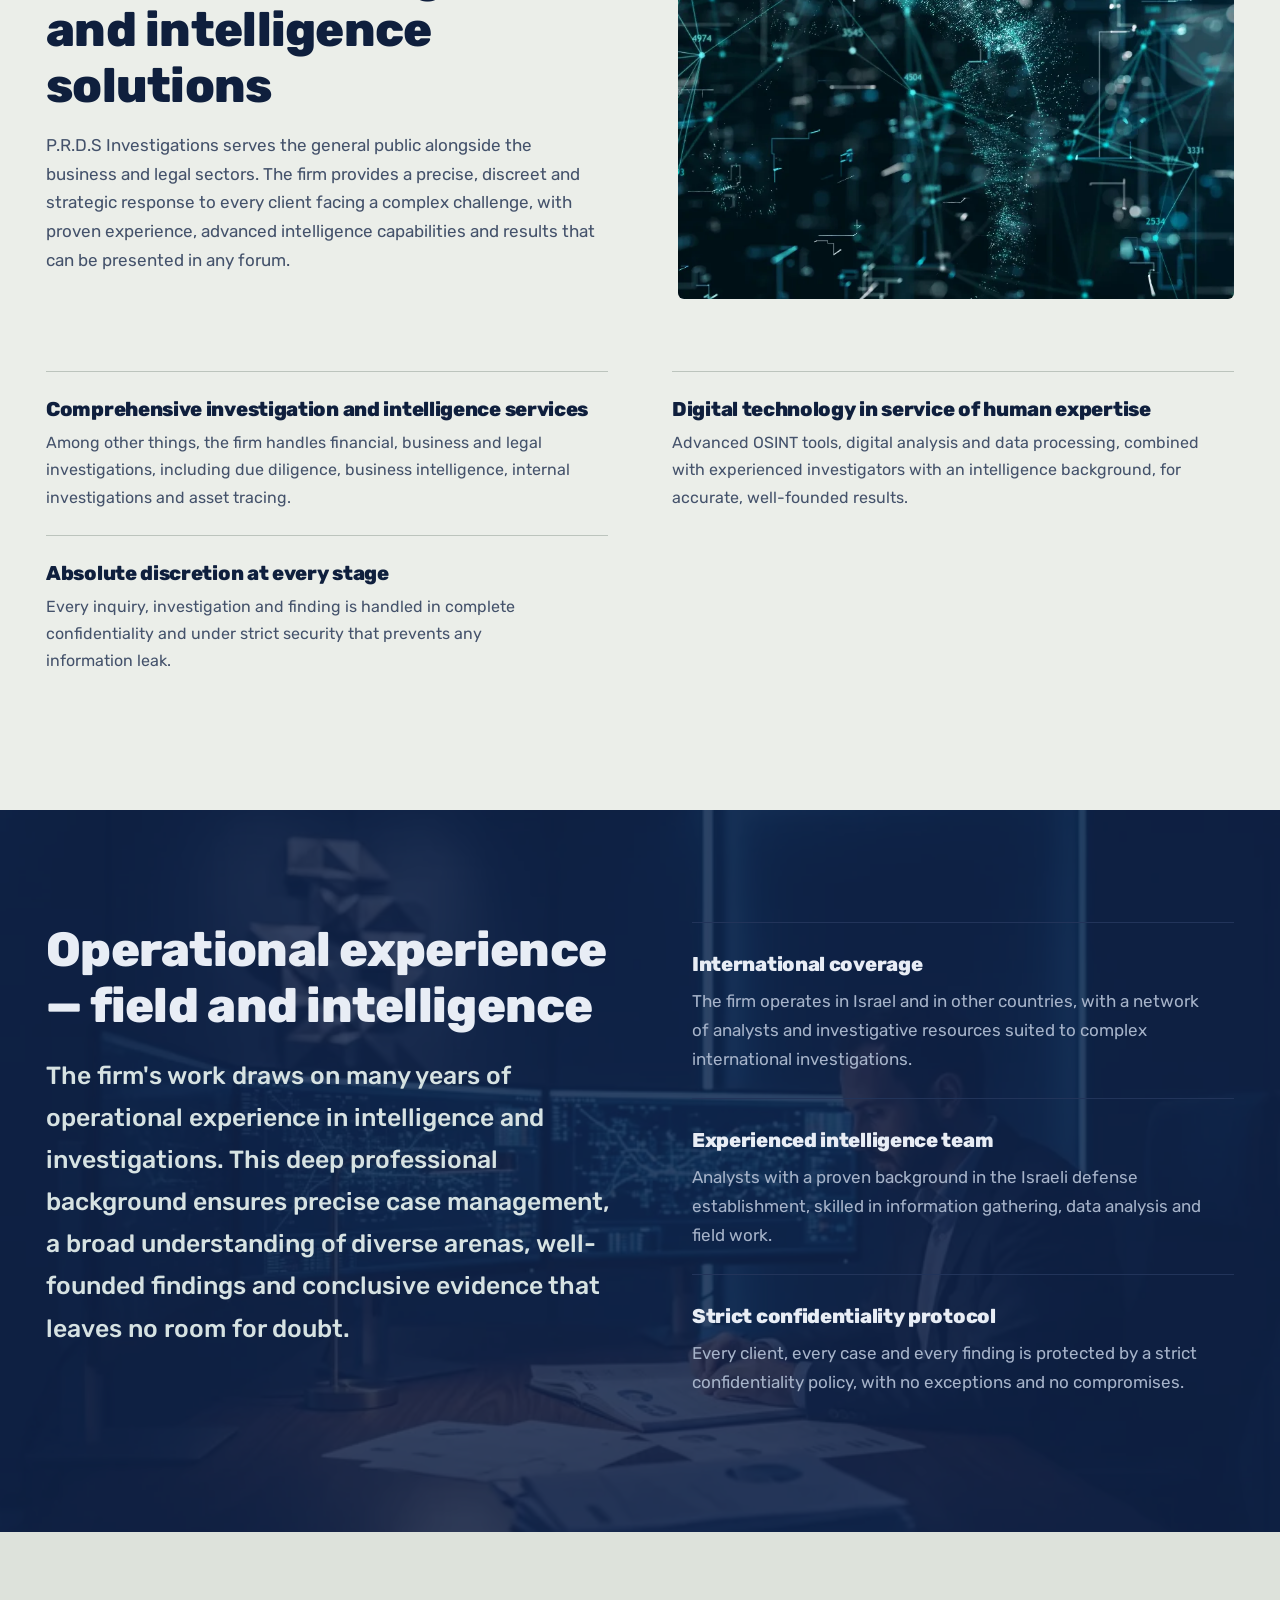
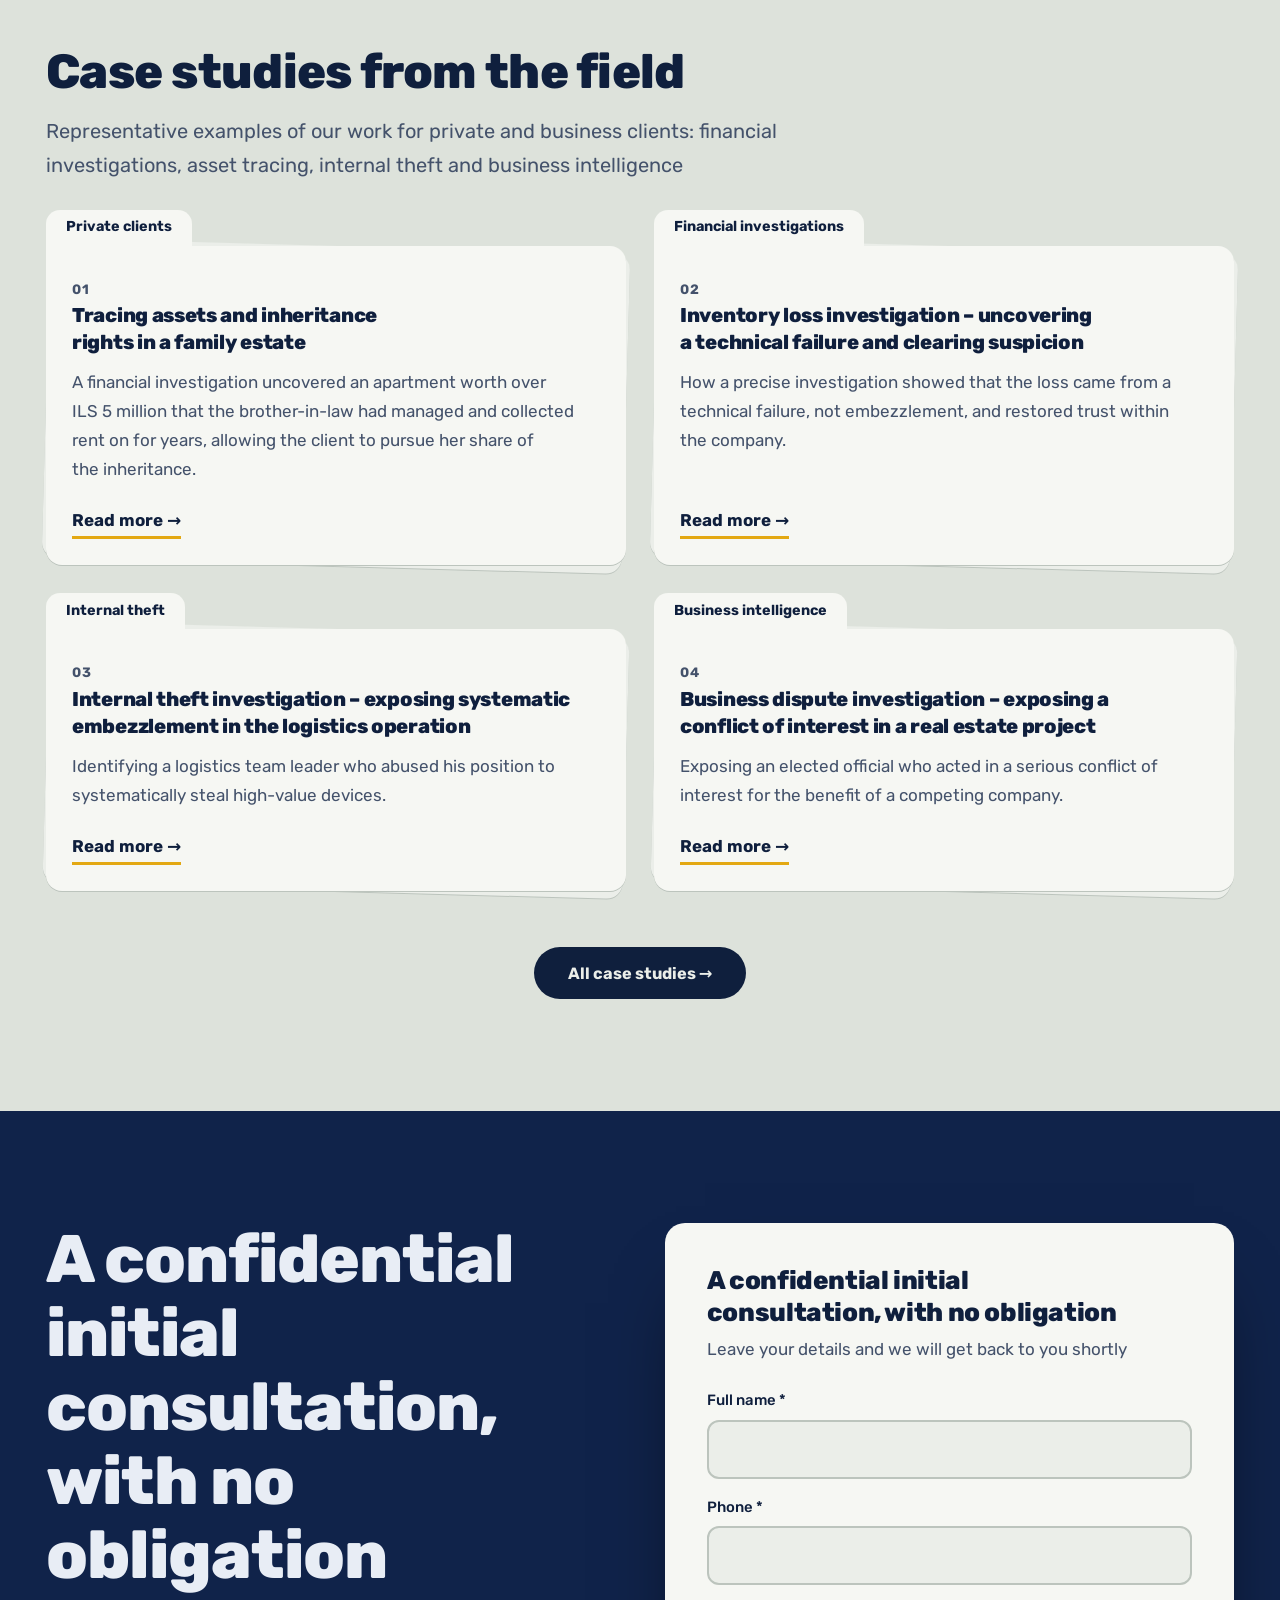
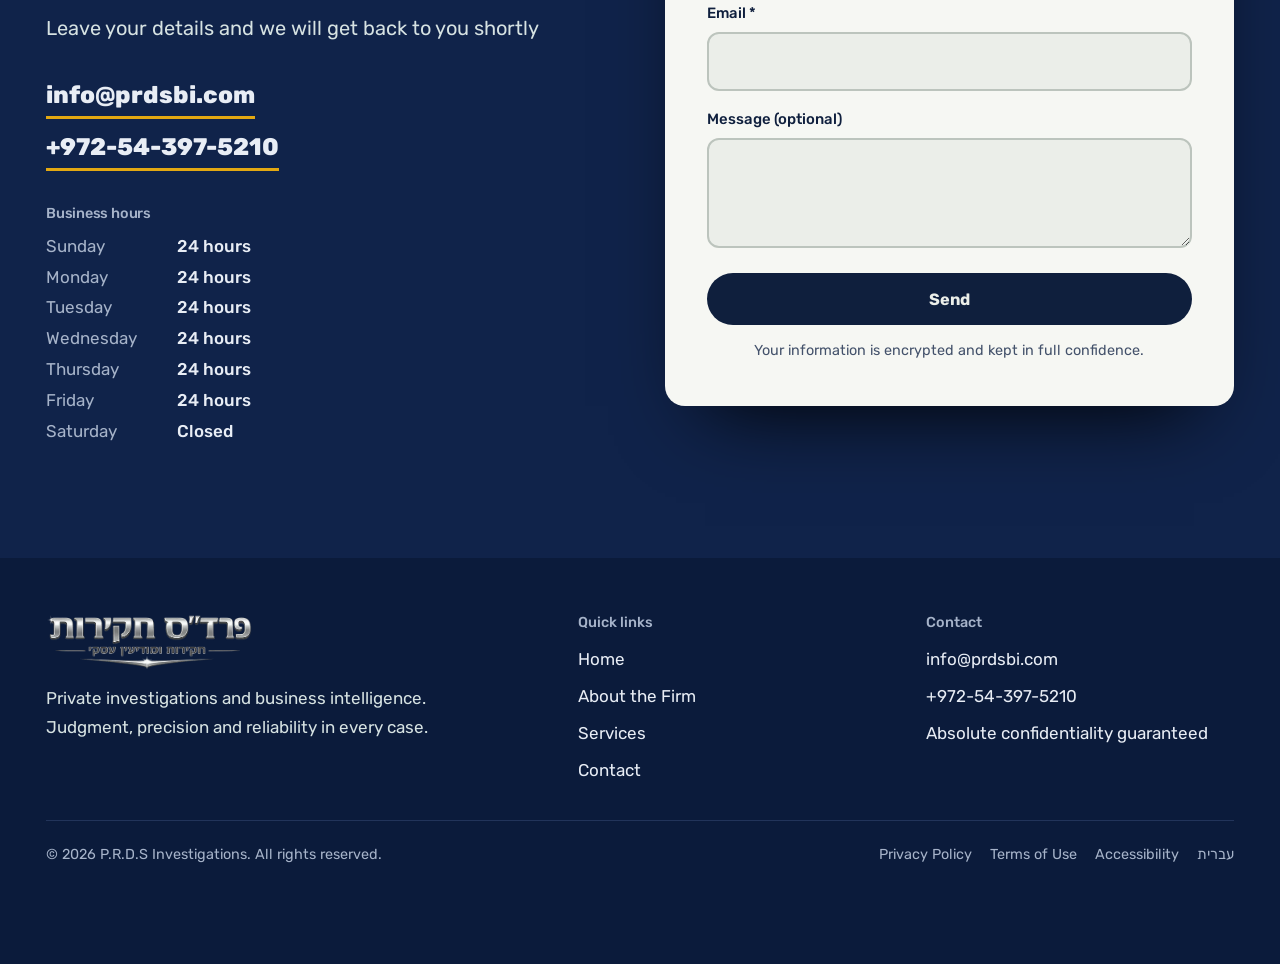
==== commit 0bc72d9f: "English site: rename Pardes to P.R.D.S Co-Authored-By: Claude Opus 5.5 <noreply@anthropic.com>" ====
--- a/en/index.html
+++ b/en/index.html
@@ -3,15 +3,15 @@
 <head>
 <meta charset="utf-8">
 <meta name="viewport" content="width=device-width,initial-scale=1,viewport-fit=cover">
-<title>Pardes Investigations — Private Investigations &amp; Business Intelligence</title>
-<meta name="description" content="Pardes Investigations is a private investigation and business intelligence firm licensed by the Israeli Ministry of Justice: financial investigations, asset tracing, due diligence, background checks and cyber investigations, in Israel and abroad.">
+<title>P.R.D.S Investigations — Private Investigations &amp; Business Intelligence</title>
+<meta name="description" content="P.R.D.S Investigations is a private investigation and business intelligence firm licensed by the Israeli Ministry of Justice: financial investigations, asset tracing, due diligence, background checks and cyber investigations, in Israel and abroad.">
 <link rel="canonical" href="https://prdsbi.com/en/">
 <link rel="alternate" hreflang="he" href="https://prdsbi.com/">
 <link rel="alternate" hreflang="en" href="https://prdsbi.com/en/">
 <link rel="alternate" hreflang="x-default" href="https://prdsbi.com/">
 <meta property="og:type" content="website">
-<meta property="og:title" content="Pardes Investigations — Private Investigations &amp; Business Intelligence">
-<meta property="og:description" content="Pardes Investigations is a private investigation and business intelligence firm licensed by the Israeli Ministry of Justice: financial investigations, asset tracing, due diligence, background checks and cyber investigations, in Israel and abroad.">
+<meta property="og:title" content="P.R.D.S Investigations — Private Investigations &amp; Business Intelligence">
+<meta property="og:description" content="P.R.D.S Investigations is a private investigation and business intelligence firm licensed by the Israeli Ministry of Justice: financial investigations, asset tracing, due diligence, background checks and cyber investigations, in Israel and abroad.">
 <meta property="og:url" content="https://prdsbi.com/en/">
 <meta property="og:locale" content="en_US">
 <meta property="og:locale:alternate" content="he_IL">
@@ -351,7 +351,7 @@
 
 <header class="top">
   <div class="in">
-    <a class="logo" href="#home"><img src="[data-uri]" alt="Pardes Investigations — Investigations and Business Intelligence" width="170" height="46"></a>
+    <a class="logo" href="#home"><img src="[data-uri]" alt="P.R.D.S Investigations — Investigations and Business Intelligence" width="170" height="46"></a>
     <nav class="menu" id="menu" aria-label="Main navigation">
       <a href="#home" data-nav="home">Home</a>
       <a href="#about" data-nav="about">About the Firm</a>
@@ -375,8 +375,8 @@
     <video class="hero-video" autoplay muted loop playsinline preload="auto" poster="/media/hero-poster.jpg" aria-hidden="true"><source src="/media/hero.mp4" type="video/mp4"></video>
     <div class="in">
       <div class="hero-copy">
-        <small>Pardes Investigations</small>
-        <h1>Pardes Investigations — Private Investigations &amp; Business Intelligence</h1>
+        <small>P.R.D.S Investigations</small>
+        <h1>P.R.D.S Investigations — Private Investigations &amp; Business Intelligence</h1>
         <p class="lead">A licensed investigation firm for private clients, families, lawyers and companies — with complete discretion.</p>
         <div class="cta">
           <a class="btn btn-tape" href="#services">Our Services</a>
@@ -394,7 +394,7 @@
           <span class="muted-label">Areas of practice</span>
           <h2 class="h2">Comprehensive investigation and intelligence services</h2>
         </div>
-        <p>Pardes Investigations is a licensed private investigation firm specializing in financial, business and legal investigations, using advanced intelligence tools and experienced field investigators. Every investigation is delivered to the client as a verified, ready-to-use report.</p>
+        <p>P.R.D.S Investigations is a licensed private investigation firm specializing in financial, business and legal investigations, using advanced intelligence tools and experienced field investigators. Every investigation is delivered to the client as a verified, ready-to-use report.</p>
       </div>
       <div class="rows">
         <article>
@@ -438,7 +438,7 @@
         <div>
           <span class="muted-label">Credibility and licensing</span>
           <h2 class="h2">Tailored investigation and intelligence solutions</h2>
-          <p style="margin-top:18px">Pardes Investigations serves the general public alongside the business and legal sectors. The firm provides a precise, discreet and strategic response to every client facing a complex challenge, with proven experience, advanced intelligence capabilities and results that can be presented in any forum.</p>
+          <p style="margin-top:18px">P.R.D.S Investigations serves the general public alongside the business and legal sectors. The firm provides a precise, discreet and strategic response to every client facing a complex challenge, with proven experience, advanced intelligence capabilities and results that can be presented in any forum.</p>
         </div>
         <img src="[data-uri]" alt="A digital information and intelligence network" width="800" height="597" loading="lazy">
       </div>
@@ -522,7 +522,7 @@
     <div class="in">
       <small>About the firm</small>
       <h1>Investigation and intelligence solutions for private, business and legal clients</h1>
-      <p class="lead">Pardes Investigations is a registered private investigation firm managed by Yair Bloom, a private investigator licensed by the Israeli Ministry of Justice. The firm specializes in advanced investigation and intelligence services for private clients, companies and legal bodies.</p>
+      <p class="lead">P.R.D.S Investigations is a registered private investigation firm managed by Yair Bloom, a private investigator licensed by the Israeli Ministry of Justice. The firm specializes in advanced investigation and intelligence services for private clients, companies and legal bodies.</p>
       <p class="lead">We provide a precise, discreet and strategic response to every complex challenge, from personal inquiries and family law, through information security and business integrity, to evidence admissible in court.</p>
     </div>
   </section>
@@ -539,7 +539,7 @@
         <div>
           <span class="muted-label">About the firm</span>
           <h2 class="h2">Intelligence expertise. Field experience. Proven results.</h2>
-          <p style="font-weight:700;color:var(--ink)">Pardes Investigations</p>
+          <p style="font-weight:700;color:var(--ink)">P.R.D.S Investigations</p>
           <p>is a licensed investigation firm operating in Israel and internationally.</p>
           <p>The firm provides professional, independent and reliable services to a wide range of clients, organizations and professionals. We specialize in obtaining accurate information, uncovering the truth and providing comprehensive investigative solutions to any challenge, however complex.</p>
           <p>The firm's professional team is made up of experienced private investigators and analysts who served in intelligence and security units of the Israeli defense establishment, with broad operational experience in information analysis, financial investigations and tracking money flows. Our approach combines proven intelligence methods with advanced technological tools, allowing us to work effectively both in Israel and in countries around the world.</p>
@@ -603,7 +603,7 @@
     <div class="in">
       <small>Services</small>
       <h1>Investigation and intelligence services for businesses, lawyers and private clients</h1>
-      <p class="lead">Pardes Investigations provides professional investigation and intelligence services to private and business clients.</p>
+      <p class="lead">P.R.D.S Investigations provides professional investigation and intelligence services to private and business clients.</p>
       <p class="lead">Every inquiry, whether personal, financial or corporate, is handled with absolute discretion and in strict compliance with the law, and is delivered as a verified report admissible in court.</p>
     </div>
   </section>
@@ -632,7 +632,7 @@
         <div>
           <span class="muted-label">Business intelligence</span>
           <h2 class="h2">Business intelligence — knowledge that leads to the right decisions</h2>
-          <p style="margin-top:18px">At a time when information is the most important strategic asset, Pardes Investigations gives its clients a significant competitive edge. We collect, analyze and process business intelligence to a high professional standard, in Israel and abroad, with absolute discretion and full compliance with every legal requirement.</p>
+          <p style="margin-top:18px">At a time when information is the most important strategic asset, P.R.D.S Investigations gives its clients a significant competitive edge. We collect, analyze and process business intelligence to a high professional standard, in Israel and abroad, with absolute discretion and full compliance with every legal requirement.</p>
           <p>Our business intelligence service is designed for senior executives, investors, lawyers and corporations who need a reliable picture of the situation before making critical decisions. Our team, including analysts who are veterans of the defense establishment, brings a proven intelligence methodology to the business world.</p>
         </div>
         <div class="pic" role="img" aria-label="An investigator analyzing maps and data on screens" style="background-image:var(--img-deep)"></div>
@@ -671,7 +671,7 @@
     <div class="in">
       <div class="stack">
         <h2 class="h2">Investigation and business intelligence services</h2>
-        <p class="lede">Pardes Investigations offers private investigation and business intelligence services to private and business clients alike, in Israel and abroad. Each service is tailored to the specific need and carried out with complete discretion.</p>
+        <p class="lede">P.R.D.S Investigations offers private investigation and business intelligence services to private and business clients alike, in Israel and abroad. Each service is tailored to the specific need and carried out with complete discretion.</p>
       </div>
       <div class="pairs">
         <div><h3>Financial investigations</h3><p>Assessing financial capacity and stability, exposing fraud and embezzlement, analyzing suspicious cash flows and tracing hidden assets. We provide a complete and reliable financial picture for informed decisions.</p></div>
@@ -693,14 +693,14 @@
   <section class="band alt">
     <div class="in">
       <div class="grid2" style="margin-bottom:56px">
-        <div><span class="muted-label">A dedicated service for lawyers</span><h3 style="border:0;padding:0">Services for lawyers — evidence collection and litigation support</h3><p style="margin-top:12px">Pardes Investigations provides full professional support to lawyers and law firms: collecting admissible evidence, interviewing witnesses, verifying disputed facts and detailed documentation for court files. All our work is carried out in accordance with Israeli law and meets the highest standards of evidentiary admissibility.</p></div>
+        <div><span class="muted-label">A dedicated service for lawyers</span><h3 style="border:0;padding:0">Services for lawyers — evidence collection and litigation support</h3><p style="margin-top:12px">P.R.D.S Investigations provides full professional support to lawyers and law firms: collecting admissible evidence, interviewing witnesses, verifying disputed facts and detailed documentation for court files. All our work is carried out in accordance with Israeli law and meets the highest standards of evidentiary admissibility.</p></div>
         <div><span class="muted-label">International coverage</span><h3 style="border:0;padding:0">Investigations and background checks in Israel and abroad</h3><p style="margin-top:12px">Through an international network of contacts and partnerships with professional intelligence bodies around the world, we carry out due diligence, financial investigations and comprehensive background checks on people and companies outside Israel, in Europe, North America and emerging markets. All information is gathered lawfully and delivered in a structured, professional report.</p></div>
       </div>
-      <div class="stack"><h2 class="h2">A professional, lawful and discreet framework</h2><p class="lede">Pardes Investigations operates in accordance with all licensing, legal and professional ethics requirements, and is committed to the highest standards in private investigations and business intelligence.</p></div>
+      <div class="stack"><h2 class="h2">A professional, lawful and discreet framework</h2><p class="lede">P.R.D.S Investigations operates in accordance with all licensing, legal and professional ethics requirements, and is committed to the highest standards in private investigations and business intelligence.</p></div>
       <div class="grid3">
         <div><h3>Licensed private investigator — Ministry of Justice</h3><p>The firm is managed by Yair Bloom, a private investigator licensed by the Ministry of Justice, who operates under the Israeli Private Investigators and Security Services Law. All of our business investigations are carried out under the full license and in full compliance with Israeli regulation. We take full professional responsibility for every stage of the investigation, from the initial mandate to the delivery of the findings.</p></div>
         <div><h3>Absolute discretion with sensitive information</h3><p>All information passed to us, whether as part of due diligence, an internal investigation or a financial investigation, is handled in full and absolute confidence. We sign non-disclosure agreements (NDAs) with every client and follow strict information security protocols at every stage of the work. Discretion is not just a value for us; it is an operational standard in every project.</p></div>
-        <div><h3>An exclusive focus on business, financial and legal investigations</h3><p>Pardes Investigations specializes in business, financial, legal and personal matters. Our services include business intelligence, financial investigations, background checks on businesspeople, locating people and assets, investigations during business disputes, surveillance combining analysts and field work, exposing industrial espionage, and pre-marriage partner checks, all carried out within the limits of the law and by lawful means only. We make sure every investigative action meets the requirements of Israeli law.</p></div>
+        <div><h3>An exclusive focus on business, financial and legal investigations</h3><p>P.R.D.S Investigations specializes in business, financial, legal and personal matters. Our services include business intelligence, financial investigations, background checks on businesspeople, locating people and assets, investigations during business disputes, surveillance combining analysts and field work, exposing industrial espionage, and pre-marriage partner checks, all carried out within the limits of the law and by lawful means only. We make sure every investigative action meets the requirements of Israeli law.</p></div>
       </div>
     </div>
   </section>
@@ -712,7 +712,7 @@
 <div data-view="cases" hidden>
   <section class="phead">
     <div class="in">
-      <small>Pardes Investigations · Case files</small>
+      <small>P.R.D.S Investigations · Case files</small>
       <h1>Investigations that speak for themselves</h1>
       <p class="lead">Cases from the field: the analysis, the evidence and the bottom line.</p>
       <ul class="tags" style="margin:26px 0"><li style="border-color:#ffffff66">Ministry of Justice license</li><li style="border-color:#ffffff66">Absolute confidentiality guaranteed</li></ul>
@@ -845,7 +845,7 @@
   <section class="band"><div class="in"><div class="doc">
     <p class="upd">Last updated: 27 May 2026</p>
     <p class="upd"><strong>This is a translation for convenience. The Hebrew version is the binding version.</strong></p>
-    <p>Pardes Investigations ("the Company", "we", "our") is committed to protecting your privacy. This Privacy Policy explains how we collect, use and protect your information when you use the website https://prdsbi.com ("the Service").</p>
+    <p>P.R.D.S Investigations ("the Company", "we", "our") is committed to protecting your privacy. This Privacy Policy explains how we collect, use and protect your information when you use the website https://prdsbi.com ("the Service").</p>
     <h2>1. Information we collect</h2><p>We may collect the following types of information:</p>
     <ul><li><strong>Personal information:</strong> name, email address, phone number and address</li><li><strong>Technical information:</strong> IP address, browser type, operating system and website usage data</li><li><strong>Cookies:</strong> information stored on your computer to improve your experience</li></ul>
     <h2>2. How we use information</h2><p>We use the information we collect for the following purposes:</p>
@@ -858,7 +858,7 @@
     <h2>6. Information security</h2><p>We take reasonable security measures to protect your information, including encryption, firewalls and restricted access control. However, no method of transmission or storage is 100% secure.</p>
     <h2>7. Changes to this policy</h2><p>We may update this Privacy Policy from time to time. Material changes will be published on the website with 30 days' prior notice.</p>
     <h2>8. Contact</h2><p>For questions or requests about this Privacy Policy, you can contact us:</p>
-    <ul><li>Company: Pardes Investigations</li><li>Email: info@prdsbi.com</li><li>Phone: <span dir="ltr">+972-54-397-5210</span></li></ul>
+    <ul><li>Company: P.R.D.S Investigations</li><li>Email: info@prdsbi.com</li><li>Phone: <span dir="ltr">+972-54-397-5210</span></li></ul>
     <p>Registrar of Databases: complaints can be submitted to the Registrar of Databases at the Israeli Ministry of Justice.</p>
   </div></div></section>
 </div>
@@ -871,8 +871,8 @@
     <p class="upd"><strong>This is a translation for convenience. The Hebrew version is the binding version.</strong></p>
     <p>Using this website constitutes acceptance of the Terms of Use set out below. Please read them carefully before using the website.</p>
     <h2>1. Definitions</h2>
-    <ul><li>"The Company" – Pardes Investigations</li><li>"The User" – anyone who browses or uses the website</li><li>"The Services" – the private investigation and business intelligence services provided through the website</li></ul>
-    <h2>2. Description of the services</h2><p>Pardes Investigations provides private investigation and business intelligence services through the website. The services are subject to the terms set out in this document and may change from time to time.</p>
+    <ul><li>"The Company" – P.R.D.S Investigations</li><li>"The User" – anyone who browses or uses the website</li><li>"The Services" – the private investigation and business intelligence services provided through the website</li></ul>
+    <h2>2. Description of the services</h2><p>P.R.D.S Investigations provides private investigation and business intelligence services through the website. The services are subject to the terms set out in this document and may change from time to time.</p>
     <h2>3. Conditions of use</h2><p>Use of the website is conditional on meeting the following conditions:</p>
     <ul><li>Using the website for lawful purposes only</li><li>Not interfering with the operation of the website or with other users</li><li>Not uploading offensive, unlawful or harmful content</li><li>Respecting copyright and intellectual property</li><li>Not taking any action that could compromise the security of the website</li></ul>
     <h2>4. User obligations</h2>
@@ -880,7 +880,7 @@
     <h2>5. Payment and refund policy</h2><p>Where the services involve payment:</p>
     <ul><li>Payments are made through secure, encrypted systems</li><li>Prices include VAT as required by law</li><li>The right to cancel a transaction applies in accordance with the Israeli Consumer Protection Law</li><li>Refunds will be made within 14 business days of the cancellation being approved</li></ul>
     <h2>6. Limitation of liability</h2><p>The services are provided "as is", without warranty of any kind. The Company will not be liable for indirect, consequential or special damages arising from use of the website, except where the law provides otherwise.</p>
-    <h2>7. Copyright and intellectual property</h2><p>All content on the website, including text, images, design and code, is protected by copyright owned by Pardes Investigations. It is forbidden to copy, distribute or make commercial use of the content without written permission.</p>
+    <h2>7. Copyright and intellectual property</h2><p>All content on the website, including text, images, design and code, is protected by copyright owned by P.R.D.S Investigations. It is forbidden to copy, distribute or make commercial use of the content without written permission.</p>
     <h2>8. Privacy</h2><p>The collection and use of personal information are subject to our Privacy Policy. Using the website constitutes acceptance of the Privacy Policy as set out separately.</p>
     <h2>9. Changes to the Terms of Use</h2><p>The Company may change these Terms of Use at any time. Material changes will be published on the website with 30 days' prior notice. Continued use after a change constitutes acceptance of the new terms.</p>
     <h2>10. Termination of service</h2><p>The Company may stop or restrict the service at any time, including in the event of a breach of the Terms of Use. If the service is terminated, the relevant provisions will remain in force.</p>
@@ -888,7 +888,7 @@
     <h2>12. General provisions</h2>
     <ul><li>If any part of these terms is declared invalid, the remaining terms will stay in force</li><li>Failure to enforce a right will not be considered a waiver of it</li><li>These Terms of Use constitute the entire agreement between the parties</li></ul>
     <h2>13. Contact details</h2><p>For questions or clarifications about these Terms of Use:</p>
-    <ul><li>Company: Pardes Investigations</li><li>Email: info@prdsbi.com</li><li>Phone: <span dir="ltr">+972-54-397-5210</span></li></ul>
+    <ul><li>Company: P.R.D.S Investigations</li><li>Email: info@prdsbi.com</li><li>Phone: <span dir="ltr">+972-54-397-5210</span></li></ul>
   </div></div></section>
 </div>
 
@@ -897,7 +897,7 @@
   <section class="phead"><div class="in"><h1>Accessibility Statement</h1></div></section>
   <section class="band"><div class="in"><div class="doc">
     <p class="upd">Last updated: 27 May 2026</p>
-    <p>Pardes Investigations is committed to making its services accessible to the whole public. We work to implement the guidelines of Israeli Standard IS 5568, which is based on the WCAG 2.1 guidelines at level AA.</p>
+    <p>P.R.D.S Investigations is committed to making its services accessible to the whole public. We work to implement the guidelines of Israeli Standard IS 5568, which is based on the WCAG 2.1 guidelines at level AA.</p>
     <p><strong>Accessibility level:</strong> AA (Israeli Standard IS 5568)</p>
     <h2>1. Accessibility policy</h2><p>We believe in equal rights and in every person's right to receive information and services independently and equally. This website was designed and built with particular emphasis on accessibility for people with disabilities.</p>
     <h2>2. Accessibility features on the website</h2>
@@ -910,7 +910,7 @@
     <ul><li>Automated accessibility testing tools</li><li>Manual testing with screen readers</li><li>Keyboard-only navigation</li><li>Color contrast checks</li><li>Testing with users with disabilities</li></ul>
     <h2>5. Ongoing improvements</h2><p>We continually work to improve the website's accessibility and update it in line with technological developments and user feedback.</p>
     <h2>6. Contact and feedback</h2><p>If you have encountered an accessibility problem on the website or need assistance, please contact us:</p>
-    <ul><li>Company: Pardes Investigations</li><li>Email: info@prdsbi.com</li><li>Phone: <span dir="ltr">+972-54-397-5210</span></li></ul>
+    <ul><li>Company: P.R.D.S Investigations</li><li>Email: info@prdsbi.com</li><li>Phone: <span dir="ltr">+972-54-397-5210</span></li></ul>
     <p><strong>Response times:</strong> we will reply to accessibility inquiries within 3 business days and work to resolve them within 10 business days.</p>
     <p><strong>Complaints:</strong> complaints can be submitted to the Commission for Equal Rights of Persons with Disabilities at the Israeli Ministry of Justice.</p>
   </div></div></section>
@@ -922,7 +922,7 @@
   <div class="in">
     <div class="fgrid">
       <div>
-        <img src="[data-uri]" alt="Pardes Investigations" width="206" height="56" loading="lazy">
+        <img src="[data-uri]" alt="P.R.D.S Investigations" width="206" height="56" loading="lazy">
         <p>Private investigations and business intelligence.<br>Judgment, precision and reliability in every case.</p>
       </div>
       <div>
@@ -935,7 +935,7 @@
       </div>
     </div>
     <div class="fbot">
-      <span>© 2026 Pardes Investigations. All rights reserved.</span>
+      <span>© 2026 P.R.D.S Investigations. All rights reserved.</span>
       <nav aria-label="Legal links"><a href="#privacy">Privacy Policy</a><a href="#terms">Terms of Use</a><a href="#accessibility">Accessibility</a><a href="../" data-lang-switch="../" hreflang="he" lang="he" dir="rtl">עברית</a></nav>
     </div>
   </div>
@@ -947,7 +947,7 @@
 (function(){
   var EN=document.documentElement.lang==='en';
   var T=EN?{
-    site:'Pardes Investigations',
+    site:'P.R.D.S Investigations',
     views:{home:'Private Investigations & Business Intelligence',about:'About the Firm',services:'Services',cases:'Case Studies',contact:'Contact Us',privacy:'Privacy Policy',terms:'Terms of Use',accessibility:'Accessibility Statement'},
     name:'Name',phone:'Phone',email:'Email',msg:'Message',subject:'Website inquiry',
     sending:'Sending…',ok:'Thank you! Your inquiry has been received and we will get back to you shortly.',
